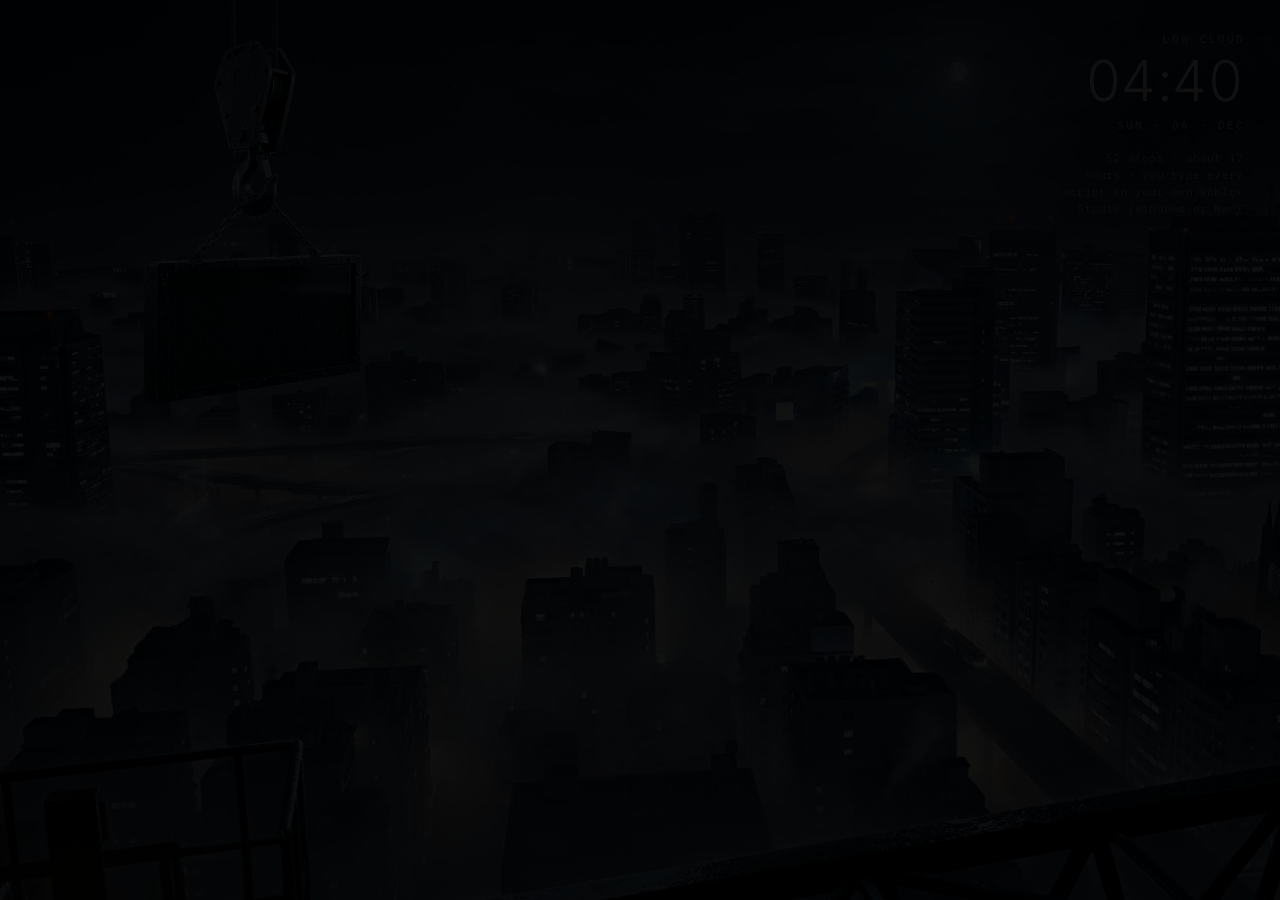
==== index.html @ d065996e "Import the MIMEI project archive Assembled from the three uploaded mimei.zip parts (105,998,802 byte" ====
<!DOCTYPE html>
<html lang="en" data-rice="ossuary" data-shell="noctalia" data-fx="3" data-perf="auto">
<head>
<meta charset="utf-8">
<meta name="viewport" content="width=device-width, initial-scale=1">
<title>MIMEI — learn Roblox Luau from nothing</title>
<meta name="description" content="A quiet desk for learning Roblox Luau from absolute zero: the city at night from the top of a crane, and an old sign that says where you are. You write every script in your own Roblox Studio; MIMEI walks you through it, one lesson at a time.">
<meta property="og:type" content="website">
<meta property="og:title" content="MIMEI — learn Roblox Luau from nothing">
<meta property="og:description" content="A quiet desk for learning Roblox Luau from absolute zero: the city at night from the top of a crane, and an old sign that says where you are. You write every script in your own Roblox Studio; MIMEI walks you through it, one lesson at a time.">
<meta property="og:image" content="assets/og/og.jpg">
<meta property="og:image:width" content="1200">
<meta property="og:image:height" content="630">
<meta name="twitter:card" content="summary_large_image">
<meta name="color-scheme" content="dark">
<meta name="theme-color" content="#05070c">
<link rel="stylesheet" href="styles/05-fonts.css">
<link rel="stylesheet" href="styles/00-tokens.css">
<link rel="stylesheet" href="styles/10-base.css">
<link rel="stylesheet" href="styles/22-window.css">
<link rel="stylesheet" href="styles/23-course.css">
<link rel="stylesheet" href="styles/24-launcher.css">
<link rel="stylesheet" href="styles/31-session.css">
<link rel="stylesheet" href="styles/32-man.css">
<link rel="stylesheet" href="styles/33-deckops.css">
<link rel="stylesheet" href="styles/40-effects.css">
<link rel="stylesheet" href="styles/50-responsive.css">
<link rel="stylesheet" href="styles/36-riced.css">
<link rel="stylesheet" href="styles/35-desk.css">
<link rel="stylesheet" href="styles/37-lesson.css">
<link rel="stylesheet" href="styles/38-study.css">
<link rel="stylesheet" href="styles/39-strangers.css">
<link rel="stylesheet" href="styles/41-cab.css">
<link rel="stylesheet" href="styles/43-glass.css">
<link rel="stylesheet" href="styles/60-print.css">
<link rel="icon" type="image/png" href="assets/crane/icon.png">
</head>
<body class="os booting">

<!-- ══ boot safety net ════════════════════════════════════════════════════
     Runs before anything else and survives the module graph failing to
     parse. Without it a thrown expression leaves a black screen and no clue
     why, which is the worst possible failure for a teaching site. -->
<script>
(function () {
  function report(what, detail) {
    var box = document.getElementById('boot-error');
    if (!box) {
      box = document.createElement('pre');
      box.id = 'boot-error';
      box.style.cssText = 'position:fixed;z-index:9999;left:0;right:0;bottom:0;margin:0;'
        + 'padding:16px 20px;max-height:46vh;overflow:auto;background:#2b0f16;color:#ffb4c4;'
        + 'font:12px/1.6 ui-monospace,Menlo,monospace;white-space:pre-wrap;'
        + 'border-top:1px solid #7a3b50';
      document.body.appendChild(box);
    }
    document.title = 'BOOT FAILED: ' + what;
    box.textContent += what + '\n' + detail + '\n\n';
    var log = document.getElementById('boot-log');
    if (log) log.textContent = 'the machine did not finish starting.';
  }
  window.addEventListener('error', function (e) {
    report('Error: ' + (e.message || 'unknown'),
           (e.filename || '') + ':' + (e.lineno || '?') + (e.error && e.error.stack ? '\n' + e.error.stack : ''));
  });
  window.addEventListener('unhandledrejection', function (e) {
    var r = e.reason;
    report('Unhandled rejection: ' + ((r && r.message) || r), (r && r.stack) || '');
  });
})();
</script>

<a class="skip" href="#session-body">Skip to the lesson</a>

<!-- ══ the wall ══════════════════════════════════════════════════════════
     The LQIP layer paints a true-coloured blur instantly; the real wall
     fades in over it. Nothing here is announced to a screen reader. -->
<div id="wall" aria-hidden="true">
  <div class="wall-lqip" id="wall-lqip"></div>
  <img id="wall-img" alt="" decoding="async">
  <div class="wall-veil"></div>
  <div class="wall-noise"></div>
</div>

<div class="fx-layers" aria-hidden="true">
  <canvas id="rain"></canvas>
  <div id="scan"></div>
  <div id="grain"></div>
  <div id="glare"></div>
  <div id="wipe"></div>
</div>

<!-- ══ start-up ═════════════════════════════════════════════════════════
     A black curtain while the fonts and the first picture load; the desk
     fades in under it and its sign powers on. The empty log is where the
     safety net above writes if the machine does not finish starting. -->
<div id="boot">
  <div class="boot-in">
    <pre id="boot-log"></pre>
  </div>
</div>

<!-- ══ bar ═══════════════════════════════════════════════════════════════ -->
<header id="bar" role="banner">
  <div class="bar-l">
    <button class="mod brand" id="brand" title="The desk (Alt+1)" aria-label="MIMEI — the desk">
      <img class="ob-mark" src="assets/crane/mark-snow.webp" alt="" width="240" height="284">
      <span class="brand-name">mimei</span>
    </button>
    <nav id="workspaces" aria-label="Workspaces"></nav>
  </div>

  <div class="bar-c">
    <nav class="bar-task" id="bar-task" aria-label="Windows on this workspace"></nav>
  </div>

  <div class="bar-r">
    <div class="bar-mods" aria-label="Machine status">
      <span class="bar-mod cps" id="bar-cps" title="Checkpoints reached in the course"><span class="v">0</span><span class="u">checkpoints</span></span>
      <span class="bar-mod net" id="bar-net" title="Network online" aria-label="Network online"><i aria-hidden="true"></i><span class="sr-only">online</span></span>
      <time class="bar-clock" id="bar-clock" title="Local time">--:--</time>
    </div>
    <button class="mod launch" id="mod-launch" title="Search the course (Alt+Enter)" aria-label="Search the course">
      <svg viewBox="0 0 16 16" aria-hidden="true"><circle cx="7" cy="7" r="4.2"/><path d="m10.2 10.2 3.3 3.3"/></svg>
    </button>
    <button class="mod apps" id="mod-apps" title="Apps — open the window switcher (Alt+Enter, Tab)" aria-label="Apps">
      <svg viewBox="0 0 16 16" fill="none" stroke="currentColor" stroke-width="1.2" aria-hidden="true"><rect x="2" y="2" width="5" height="5" rx="1"/><rect x="9" y="2" width="5" height="5" rx="1"/><rect x="2" y="9" width="5" height="5" rx="1"/><rect x="9" y="9" width="5" height="5" rx="1"/></svg>
    </button>
  </div>
</header>

<!-- ══ shell: the seat (the bar names this workspace's windows) ══════════ -->
<div id="shell">
  <main id="seat" aria-label="Desktop">
    <div id="desk"></div>
    <div id="study" hidden></div>
  </main>
</div>

<!-- lesson bodies land here at boot, pulled out of content/*.md -->
<div id="lessons" hidden></div>

<div id="peek-back" hidden>Bring everything back <kbd>esc</kbd></div>

<!-- ══ overlays ══════════════════════════════════════════════════════════ -->
<div id="scrim" hidden></div>

<div id="launcher" role="dialog" aria-modal="true" aria-label="Launcher" hidden>
  <div class="launch-box">
    <label class="launch-prompt">
      <span class="lp-mode" id="launch-mode">lessons</span>
      <input id="launch-input" type="text" autocomplete="off" spellcheck="false"
             role="combobox" aria-expanded="true" aria-controls="launch-list"
             aria-autocomplete="list" aria-label="Search" placeholder="jump to a lesson">
      <span class="lp-hint" id="launch-count"></span>
    </label>
    <div id="launch-list" role="listbox" aria-label="Results"></div>
    <div class="launch-foot">
      <span><kbd>↑</kbd><kbd>↓</kbd> move</span>
      <span><kbd>↵</kbd> run</span>
      <span><kbd>tab</kbd> mode</span>
      <span><kbd>esc</kbd> close</span>
    </div>
  </div>
</div>

<div id="live" role="status" aria-live="polite" class="sr-only"></div>
<div id="boot-error-host" hidden></div>

<script type="module" src="src/main.js"></script>
</body>
</html>
---- styles/05-fonts.css ----
/* ════════════════════════════════════════════════════════════════════════════
   MIMEI · 05 FONTS
   Self-hosted faces, kept beside the machine: no third-party request, no font
   flash on a cold or offline start, and identical screenshots. Inter and IBM
   Plex Mono are the voice everywhere you look: the desk, the climb and the
   cab. JetBrains Mono and Space Grotesk stay for older parts and fallbacks.
   ════════════════════════════════════════════════════════════════════════════ */

/* The lesson voice (--disp): prose, headings and tabs on the lesson pages
   (37-lesson, 38-study). The rest of the machine stays monospaced. */
@font-face {
  font-family: 'Space Grotesk';
  font-style: normal;
  font-weight: 300 700;
  font-display: swap;
  src: url('../assets/fonts/space-grotesk.woff2') format('woff2');
}

@font-face {
  font-family: 'JetBrains Mono';
  font-style: normal;
  font-weight: 100 800;
  font-display: swap;
  src: url('../assets/fonts/jetbrains-mono.woff2') format('woff2');
}

@font-face {
  font-family: 'JetBrains Mono';
  font-style: italic;
  font-weight: 100 800;
  font-display: swap;
  src: url('../assets/fonts/jetbrains-mono-italic.woff2') format('woff2');
}

/* Instrument Serif: left from an earlier look. Nothing on screen asks for it
   now, so the browser never fetches it. */
@font-face {
  font-family: 'Instrument Serif';
  font-style: normal;
  font-weight: 400;
  font-display: swap;
  src: url('../assets/fonts/instrument-serif.woff2') format('woff2');
}

@font-face {
  font-family: 'Instrument Serif';
  font-style: italic;
  font-weight: 400;
  font-display: swap;
  src: url('../assets/fonts/instrument-serif-italic.woff2') format('woff2');
}

/* The desk (workspace 1, the crane): Inter for the clock and the menu, IBM
   Plex Mono for the small capitals. Both under the SIL Open Font License 1.1
   (assets/fonts/LICENSE-Inter.txt, LICENSE-IBMPlex.txt). Inter is one
   variable file; Plex Mono is two static weights. Latin only. */
@font-face {
  font-family: 'Inter';
  font-style: normal;
  font-weight: 100 900;
  font-display: swap;
  src: url('../assets/fonts/inter-latin.woff2') format('woff2');
}

@font-face {
  font-family: 'IBM Plex Mono';
  font-style: normal;
  font-weight: 400;
  font-display: swap;
  src: url('../assets/fonts/ibm-plex-mono-400-normal.woff2') format('woff2');
}

@font-face {
  font-family: 'IBM Plex Mono';
  font-style: normal;
  font-weight: 500;
  font-display: swap;
  src: url('../assets/fonts/ibm-plex-mono-500-normal.woff2') format('woff2');
}
---- styles/00-tokens.css ----
/* ════════════════════════════════════════════════════════════════════════════
   MIMEI · 00 TOKENS
   ────────────────────────────────────────────────────────────────────────────
   Base tokens for geometry, type, motion, effects and the fallback palette.
   The shell's live palette is 41-cab.css (the cab: Night and Late dark, Ice
   light), over the older 36-riced.css; the desk is 35-desk.css and the climb
   is 38-study.css, each with its own scoped tokens.

   Reading the file:
     1. geometry + type + motion
     2. the fallback palette
     3. effect LEVELS (data-fx 3 → 0) — the FPS watchdog flips this
     4. reduced motion, which forces the machine static

   Contrast: --fg / --fg-2 / --fg-3 / --fg-4 are all ≥ 4.5:1 against
   --surface-solid. The riced shell and deck are audited separately.
   ════════════════════════════════════════════════════════════════════════════ */

:root {
  /* ── geometry ─────────────────────────────────────────────────────────── */
  --gap: 10px;              /* the tiling gap */
  --bar-h: 36px;
  --win-t: 30px;             /* window titlebar */
  --win-foot-h: 22px;
  --r: 12px;                 /* glass: windows, cards, code wells */
  --r-sm: 5px;               /* chrome: tabs, buttons, rows, menus */
  --r-lg: 12px;
  --bw: 1px;
  --pad: 14px;
  --pad-lg: 20px;
  --prose-w: 72ch;

  /* ── type ─────────────────────────────────────────────────────────────── */
  /* one face for the whole machine: chrome, prose and code are all terminal */
  --font-ui: 'JetBrains Mono', ui-monospace, SFMono-Regular, Menlo, monospace;
  --font-code: 'JetBrains Mono', ui-monospace, SFMono-Regular, Menlo, monospace;
  --fs: 13px;                /* chrome */
  --fs-sm: 12px;
  --fs-xs: 11px;
  --fs-prose: 16px;          /* lessons are read, not skimmed */
  --fs-h1: 28px;
  --fs-h2: 17px;
  --fs-display: 20px;
  --lh: 1.5;
  --lh-prose: 1.8;

  /* ── motion ───────────────────────────────────────────────────────────── */
  --ez: cubic-bezier(.32, .72, 0, 1);
  --ez-breathe: cubic-bezier(.45, 0, .55, 1);
  --t-fast: 110ms;
  --t: 170ms;
  --t-slow: 280ms;
  --t-breathe: 4.2s;

  /* Named ambient animations. The effect levels and reduced motion switch
     these to `none`, so every loop stops without changing the layout. */
  --anim-live: breathe;
  --anim-kicker: breathe;
  --anim-tick: tick-wait;
  --anim-cursor: blink;

  /* ── komorebi ────────────────────────────────────────────────────────────
     Almost black, just warm enough not to read as blue. Panels are glass over
     the picture outside; the only saturated things in the desk are the live
     lavender and the wallpaper. */
  --bg:           #08080a;
  --surface:      #121217;
  --surface-2:    #17171e;
  --surface-solid:#101014;
  --surface-hi:   #1c1c24;
  --well:         #0a0a0e;
  --line:         rgba(238, 234, 250, .11);
  --line-2:       rgba(238, 234, 250, .055);
  --line-hi:      rgba(238, 234, 250, .30);
  --glass:        rgba(8, 9, 13, .36);
  --glass-clear:  rgba(8, 9, 13, .20);
  --glass-strong: rgba(8, 9, 13, .52);
  --glass-line:   rgba(238, 234, 250, .09);
  --glass-fallback: rgba(8, 9, 13, .88);
  --glass-shadow: 0 24px 70px -42px rgba(0, 0, 0, .95);
  --glass-blur:   16px;
  --glass-blur-soft: 3px;
  --glass-bright: .60;
  --fg:           #f4f2fb;
  --fg-2:         #ded9e8;
  --fg-3:         #d6d1e0;
  --fg-4:         #d2cddd;
  --accent:       #d6c9ff;
  --accent-ink:   #171125;
  --accent-2:     #9fc4ff;
  --ok:           #93e0b4;
  --warn:         #ff9c8f;
  --sel:          rgba(200, 183, 255, .13);

  --shadow: 0 24px 70px -34px rgba(0, 0, 0, .95);
  --glow: none;
  --wall-filter: saturate(.98) brightness(.90);
  --wall-veil: .24;          /* how much night sits over the wallpaper */

  --fx-blur-k: 0;
  --fx-scan-k: 0;
  --fx-grain-k: 0;
  --fx-bloom-k: .14;
  --fx-glitch-k: 0;
  --fx-rain-k: .8;
  --blur: 0px;

  /* ── effect level (data-fx) — set on :root[data-fx] ───────────────────── */
  --lvl-blur: 1;
  --lvl-scan: 1;
  --lvl-grain: 1;
  --lvl-bloom: 1;
  --lvl-rain: 1;
  --lvl-glitch: 1;
  --lvl-parallax: 1;

  /* ── derived ──────────────────────────────────────────────────────────── */
  --blur-amt: calc(var(--blur) * var(--fx-blur-k) * var(--lvl-blur));
  --scan-alpha: calc(.20 * var(--fx-scan-k) * var(--lvl-scan));
  --grain-alpha: calc(.05 * var(--fx-grain-k) * var(--lvl-grain));
  --bloom-alpha: calc(.55 * var(--fx-bloom-k) * var(--lvl-bloom));

  --z-wall: 0;
  --z-fx: 4;
  --z-seat: 10;
  --z-bar: 60;
  --z-launch: 80;
  --z-boot: 90;
}

/* ══════════════════════════════════════════════════════════════════════════
   EFFECT LEVELS
   The watchdog in src/core/effects.js sets data-fx on <html>. Level 3 is the
   full machine; 0 is a static, silent, scanline-free desktop that still looks
   like itself. Nothing below level 3 is a "broken" look — it is a quieter one.
   ══════════════════════════════════════════════════════════════════════════ */
:root[data-fx="2"] { --lvl-blur: 0; --lvl-parallax: 0; --glass-blur: 0px; --glass-blur-soft: 0px; }
:root[data-fx="1"] {
  --lvl-blur: 0; --lvl-parallax: 0; --lvl-scan: 0; --lvl-grain: 0;
  --lvl-rain: 0; --lvl-glitch: 0; --lvl-bloom: .35;
  --glass-blur: 0px; --glass-blur-soft: 0px;
  --anim-live: none; --anim-kicker: none; --anim-tick: none; --anim-cursor: none;
}
:root[data-fx="0"] {
  --lvl-blur: 0; --lvl-parallax: 0; --lvl-scan: 0; --lvl-grain: 0;
  --lvl-rain: 0; --lvl-glitch: 0; --lvl-bloom: 0;
  --glass-blur: 0px; --glass-blur-soft: 0px;
  --anim-live: none; --anim-kicker: none; --anim-tick: none; --anim-cursor: none;
}

@media (prefers-reduced-motion: reduce) {
  :root, :root[data-fx] {
    --lvl-blur: 0; --lvl-parallax: 0; --lvl-scan: 0; --lvl-grain: 0;
    --lvl-rain: 0; --lvl-glitch: 0; --lvl-bloom: 0;
    --glass-blur: 0px; --glass-blur-soft: 0px;
    --t-fast: 1ms; --t: 1ms; --t-slow: 1ms;
    --anim-live: none; --anim-kicker: none; --anim-tick: none; --anim-cursor: none;
  }
}
---- styles/10-base.css ----
/* ════════════════════════════════════════════════════════════════════════════
   MIMEI · 10 BASE
   Reset, the wallpaper layers, the boot flash, and the handful of primitives
   every window reuses (tiles, meters, chips, buttons, key caps).
   ════════════════════════════════════════════════════════════════════════════ */

*, *::before, *::after { box-sizing: border-box; }
html { -webkit-text-size-adjust: 100%; }

body {
  margin: 0;
  height: 100vh;
  overflow: hidden;
  font: 400 var(--fs)/var(--lh) var(--font-ui);
  color: var(--fg);
  background: var(--bg);
  -webkit-font-smoothing: antialiased;
  text-rendering: optimizeLegibility;
}
::selection { background: var(--accent); color: var(--accent-ink); }

h1, h2, h3, h4, p, ul, ol, dl, dd, figure, pre { margin: 0; }
button { font: inherit; color: inherit; cursor: pointer; background: none; border: 0; }
input { font: inherit; color: inherit; }
a { color: var(--accent-2); text-underline-offset: 3px; }
img { max-width: 100%; }
svg { stroke-linecap: round; stroke-linejoin: round; }

/* `hidden` always wins: several panels below set their own display, and a
   layout rule must never be able to un-hide something the JS put away. */
[hidden] { display: none !important; }

:focus-visible {
  outline: 2px solid var(--accent);
  outline-offset: 2px;
  border-radius: var(--r-sm);
  /* the dark companion ring keeps the lavender legible over bright pictures */
  box-shadow: 0 0 0 5px rgba(8, 8, 10, .58);
}
.sr-only {
  position: absolute; width: 1px; height: 1px; padding: 0; margin: -1px;
  overflow: hidden; clip: rect(0 0 0 0); white-space: nowrap; border: 0;
}
.skip {
  position: fixed; z-index: 200; top: 8px; left: 8px;
  padding: 8px 14px; border: var(--bw) solid var(--line-hi);
  border-radius: var(--r-sm); background: var(--surface-solid);
  color: var(--fg); font-size: var(--fs-sm); text-decoration: none;
  transform: translateY(-200%);
}
.skip:focus { transform: none; }

/* ── the wall ────────────────────────────────────────────────────────────── */
#wall { position: fixed; inset: 0; z-index: var(--z-wall); overflow: hidden; background: var(--bg); }
#wall-img, .wall-lqip {
  position: absolute; inset: 0; width: 100%; height: 100%;
  object-fit: cover; object-position: var(--wall-pos, 50% 50%);
  filter: var(--wall-filter);
}
.wall-lqip {
  background-size: cover; background-position: var(--wall-pos, 50% 50%);
  transform: scale(1.02); filter: var(--wall-filter) blur(1px);
  transition: opacity var(--t-slow) linear;
}
#wall-img { opacity: 0; transition: opacity 420ms linear; }
#wall-img.on { opacity: 1; }
#wall-img.px, .wall-lqip.px { image-rendering: pixelated; }
.wall-veil {
  position: absolute; inset: 0;
  background:
    radial-gradient(130% 90% at 50% 40%, transparent 26%, rgba(0, 0, 0, calc(var(--wall-veil) + .28)) 100%),
    linear-gradient(180deg, rgba(0, 0, 0, var(--wall-veil)) 0%, transparent 32%, rgba(0, 0, 0, calc(var(--wall-veil) * .8)) 100%);
}
.wall-noise { position: absolute; inset: 0; opacity: var(--grain-alpha); background-image: var(--noise); }

body.parallax #wall-img, body.parallax .wall-lqip {
  transform: translate3d(var(--px, 0), var(--py, 0), 0) scale(1.04);
  transition: opacity 420ms linear, transform 900ms var(--ez);
}

/* ── effect layers ───────────────────────────────────────────────────────── */
.fx-layers { position: fixed; inset: 0; z-index: var(--z-fx); pointer-events: none; }
#rain { position: absolute; inset: 0; width: 100%; height: 100%; opacity: calc(.55 * var(--lvl-rain) * var(--fx-rain-k)); transition: opacity var(--t-slow); }
#scan {
  position: absolute; inset: 0;
  background: repeating-linear-gradient(180deg, rgba(0, 0, 0, .55) 0 1px, transparent 1px 3px);
  opacity: var(--scan-alpha); mix-blend-mode: multiply;
}
#grain { position: absolute; inset: 0; background-image: var(--noise); opacity: var(--grain-alpha); }
#glare {
  position: absolute; inset: 0;
  background: radial-gradient(120% 80% at 50% 0%, rgba(255, 255, 255, .07), transparent 55%);
  opacity: calc(.9 * var(--lvl-bloom)); mix-blend-mode: screen;
}
#wipe { position: absolute; inset: 0; opacity: 0; background: var(--accent); mix-blend-mode: screen; }
body.wipe #wipe { animation: wipe 420ms steps(4) 1; }
@keyframes wipe {
  0% { opacity: 0; clip-path: inset(0 0 100% 0); }
  40% { opacity: .5; }
  100% { opacity: 0; clip-path: inset(0 0 0 0); }
}

/* ── boot ────────────────────────────────────────────────────────────────── */
#boot {
  position: fixed; inset: 0; z-index: var(--z-boot);
  display: grid; place-items: center; background: var(--bg);
  transition: opacity 260ms linear;
}
body:not(.booting) #boot { opacity: 0; visibility: hidden; pointer-events: none; }
.boot-in { width: min(660px, 86vw); }
#boot-log {
  font-family: var(--font-code); font-size: 12.5px; line-height: 1.85;
  color: var(--fg-3); white-space: pre-wrap; min-height: 7ch;
}
#boot-log .ok { color: var(--ok); }
#boot-log .warn { color: var(--warn); }
#boot-log .dim { color: var(--fg-4); }
/* the blinking block cursor belongs to the boot log only; the course reuses
   the .caret class name for its disclosure chevron */
#boot-log .caret {
  display: inline-block; width: 7px; height: 13px; background: var(--accent);
  vertical-align: -2px; animation: blink 1.05s steps(2) infinite;
}
@keyframes blink { 50% { opacity: 0; } }

/* ── shell ───────────────────────────────────────────────────────────────── */
#shell {
  position: relative; z-index: var(--z-seat);
  display: grid; grid-template-columns: minmax(0, 1fr);
  height: calc(100vh - var(--bar-h));
}
#seat { position: relative; overflow: hidden; }

/* ── primitives ──────────────────────────────────────────────────────────── */

/* a flat panel; its title is a small label inside the card, not a chip on
   the frame. Kept for any window that still uses the tile helper. */
.tile {
  position: relative; border: var(--bw) solid var(--line); border-radius: var(--r);
  background: var(--surface-solid); padding: var(--pad);
}
.tile + .tile { margin-top: var(--gap); }
.tile[data-title]::before {
  content: attr(data-title);
  display: block; margin: 0 0 11px; padding: 0 0 9px;
  border-bottom: var(--bw) solid var(--line-2);
  font: 500 9.5px/1 var(--font-ui); letter-spacing: .16em; text-transform: uppercase;
  color: var(--fg-3); white-space: nowrap;
}
.tile.no-title { padding-top: var(--pad); }

/* chip: a small labelled value */
.chip {
  display: inline-flex; align-items: center; gap: 5px;
  padding: 1px 6px; border: var(--bw) solid var(--line-2); border-radius: var(--r-sm);
  font: 400 9.5px/1.5 var(--font-code); color: var(--fg-2); background: none;
}
.chip.k { color: var(--accent); }
.chip.ok { color: var(--ok); }
.chip.warn { color: var(--warn); }
.chip.er { color: var(--warn); }

/* button */
.btn {
  display: inline-flex; align-items: center; gap: 8px;
  padding: 7px 12px; border: var(--bw) solid var(--line); border-radius: var(--r-sm);
  background: none; color: var(--fg-2);
  font: 500 11.5px/1.3 var(--font-ui); text-align: left;
  transition: border-color var(--t-fast), color var(--t-fast), background var(--t-fast), transform var(--t-fast);
}
.btn:hover { border-color: var(--line-hi); color: var(--fg); background: var(--line-2); }
.btn:active { transform: translateY(1px); }
.btn.primary {
  background: var(--accent); border-color: var(--accent); color: var(--accent-ink);
  font-weight: 600;
}
.btn.primary:hover { background: color-mix(in srgb, var(--accent) 86%, white); border-color: var(--accent); color: var(--accent-ink); }
.btn.ghost { background: none; border-color: transparent; color: var(--fg-3); }
.btn.ghost:hover { color: var(--fg); border-color: var(--line); background: var(--line-2); }
.btn.big { padding: 10px 16px; font: 500 12.5px/1.3 var(--font-ui); }
.btn .ct { color: inherit; opacity: .72; }
/* the dimmed title inside a filled button still has to clear AA on the
   accent background in the look — .85 is the weakest that does */
.btn.primary .ct { opacity: .85; }

/* ── the icon kit ─────────────────────────────────────────────────────────────
   window.js draws every icon as a stroked SVG on a 16-unit grid. The wrapper
   span sits in text, so the icon takes its size from the surrounding font —
   without this rule a bare <svg> is 300×150 and swallows the row it is in. */
.ic { display: inline-flex; align-items: center; justify-content: center; }
.ic svg, .btn svg, .panel-tabs svg { width: 1em; height: 1em; flex: none; }

/* meter: a filled bar the machine reads at a glance */
.meter {
  position: relative; height: 4px; border: 0;
  border-radius: 99px; background: color-mix(in srgb, var(--fg) 9%, transparent);
  overflow: hidden;
}
.meter > i { display: block; height: 100%; border-radius: inherit; background: var(--accent); }
.meter.ok > i { background: var(--ok); }
.meter.thin { height: 3px; }
.meter.big { height: 7px; }

/* key cap */
kbd {
  display: inline-block; padding: 0 4px; min-width: 15px; text-align: center;
  border: var(--bw) solid var(--line); border-bottom-width: 1px; border-radius: 4px;
  background: var(--line-2); font: 400 9.5px/1.5 var(--font-code); color: var(--fg-2);
}

/* definition rows */
.kv { display: grid; grid-template-columns: auto 1fr; gap: 2px 10px; }
.kv dt { color: var(--fg-4); }
.kv dd { color: var(--fg-2); }

.spark { color: var(--accent-2); letter-spacing: -1px; }
.hint { font-size: var(--fs-sm); color: var(--fg-3); }
.hint.pass { color: var(--ok); }
.mono { font-family: var(--font-code); }

/* thin scrollbars, in the machine's colours */
* { scrollbar-width: thin; scrollbar-color: var(--line-hi) transparent; }
*::-webkit-scrollbar { width: 9px; height: 9px; }
*::-webkit-scrollbar-track { background: transparent; }
*::-webkit-scrollbar-thumb { background: var(--line); border: 2px solid transparent; background-clip: content-box; border-radius: 99px; }
*::-webkit-scrollbar-thumb:hover { background: var(--line-hi); background-clip: content-box; }
---- styles/22-window.css ----
/* ════════════════════════════════════════════════════════════════════════════
   MIMEI · 22 WINDOW
   Real windows: a titlebar you can drag, four dots (close · hide · float · fill),
   tabs, a body that scrolls and a status footer. Tiled windows are placed by
   the window manager as inline geometry; floating ones keep their own
   position and grow eight resize handles.
   ════════════════════════════════════════════════════════════════════════════ */

.win {
  position: absolute;
  display: flex; flex-direction: column;
  min-width: 220px; min-height: 120px;
  border: var(--bw) solid var(--glass-line);
  border-radius: var(--r);
  background: var(--glass-strong);
  -webkit-backdrop-filter: blur(var(--glass-blur)) saturate(1.06) brightness(var(--glass-bright));
  backdrop-filter: blur(var(--glass-blur)) saturate(1.06) brightness(var(--glass-bright));
  box-shadow: var(--glass-shadow);
  overflow: hidden;
  transition: box-shadow var(--t), border-color var(--t), opacity var(--t);
}
.win.float, .win.dragging { box-shadow: var(--shadow); z-index: 30; border-color: var(--line-hi); }
.win.focus { border-color: color-mix(in srgb, var(--accent) 42%, var(--line)); }
.win.float:focus, .win.dragging:focus { border-color: color-mix(in srgb, var(--accent) 55%, var(--line-hi)); }
/* a window is a frame, not a link: its keyboard ring stays legible */
.win:focus-visible {
  outline: 2px solid var(--accent);
  outline-offset: 1px;
  border-radius: var(--r);
  box-shadow: 0 0 0 4px rgba(8, 8, 10, .58);
}
.win.float:focus-visible { box-shadow: var(--shadow), 0 0 0 4px rgba(8, 8, 10, .58); }
.win.hidden { display: none; }
.win.opening { animation: win-in 200ms var(--ez) 1; }
@keyframes win-in {
  from { opacity: 0; transform: translateY(6px) scale(.995); clip-path: inset(0 0 90% 0); }
  to { opacity: 1; transform: none; clip-path: inset(0 0 0 0); }
}
.win.closing { animation: win-out 150ms var(--ez) 1 forwards; pointer-events: none; }
@keyframes win-out {
  to { opacity: 0; transform: translateY(4px) scale(.995); clip-path: inset(90% 0 0 0); }
}
body.glitch .win.focus { animation: win-glitch 260ms steps(2) 1; }
@keyframes win-glitch {
  0% { transform: translateX(0); }
  30% { transform: translateX(calc(-2px * var(--lvl-glitch))); }
  60% { transform: translateX(calc(2px * var(--lvl-glitch))); }
  100% { transform: none; }
}

/* ── titlebar ────────────────────────────────────────────────────────────── */
.win-bar {
  display: flex; align-items: center; gap: 8px;
  height: var(--win-t); padding: 0 9px; flex: none;
  border-bottom: var(--bw) solid var(--line-2);
  cursor: grab; user-select: none; touch-action: none;
  transition: border-color var(--t);
}
.win.focus .win-bar { border-bottom-color: color-mix(in srgb, var(--accent) 34%, var(--line-2)); }
.win.dragging .win-bar { cursor: grabbing; }
.win-bar .dots { display: flex; gap: 5px; flex: none; }
.win-bar .dot {
  width: 8px; height: 8px; border-radius: 99px; border: var(--bw) solid var(--line-hi);
  background: transparent;
  display: grid; place-items: center; padding: 0;
  transition: background var(--t-fast), border-color var(--t-fast);
}
.win-bar .dot svg { width: 5px; height: 5px; opacity: 0; fill: none; stroke: var(--accent-ink); stroke-width: 1.8; }
.win-bar .dots:hover .dot svg { opacity: .9; }
.dot.d-close:hover { background: var(--warn); border-color: var(--warn); }
.dot.d-hide:hover { background: var(--accent-2); border-color: var(--accent-2); }
.dot.d-float:hover { background: var(--ok); border-color: var(--ok); }
.dot.d-max:hover { background: var(--accent-2); border-color: var(--accent-2); }
.win-t {
  flex: 1; min-width: 0; display: flex; align-items: baseline; gap: 8px;
  font: 500 12px/1 var(--font-ui); color: var(--fg-2);
  overflow: hidden; white-space: nowrap; text-overflow: ellipsis;
  transition: color var(--t-fast);
}
.win.focus .win-t { color: var(--fg); }
.win.dragging { opacity: .92; transform: scale(1.004); }

/* ── tabs ────────────────────────────────────────────────────────────────── */
.win-tabs {
  display: flex; align-items: stretch; gap: 2px; flex: none;
  padding: 0 7px; border-bottom: var(--bw) solid var(--line-2);
  background: none; overflow-x: auto; scrollbar-width: none;
}
.win-tabs:empty { display: none; }
.win-tabs::-webkit-scrollbar { height: 0; }
.tab {
  display: inline-flex; align-items: center; gap: 6px;
  padding: 5px 8px 4px; border: 0; border-bottom: 1px solid transparent;
  font: 400 11px/1 var(--font-ui); color: var(--fg-4); white-space: nowrap;
  transition: color var(--t-fast), background var(--t-fast), border-color var(--t-fast);
}
.tab:hover { color: var(--fg-2); background: var(--line-2); }
.tab[aria-selected="true"] { color: var(--fg); border-bottom-color: var(--accent); }
.tab .n { color: var(--fg-4); font-family: var(--font-code); font-size: 9.5px; }
.tab[aria-selected="true"] .n { color: var(--accent); }
.tab.done .n { color: var(--ok); }
.tab .x { color: var(--fg-4); padding: 0 1px; border-radius: 3px; }
.tab .x:hover { color: var(--warn); background: var(--line-2); }

/* ── body + footer ───────────────────────────────────────────────────────── */
.win-body { flex: 1; min-height: 0; display: flex; position: relative; }
.win-foot {
  display: flex; align-items: center; gap: 10px; flex: none;
  height: var(--win-foot-h); padding: 0 9px;
  border-top: var(--bw) solid var(--line-2); background: none;
  font: 400 9px/1 var(--font-ui); color: var(--fg-4);
}
.win-foot .seg { display: inline-flex; align-items: center; gap: 5px; }
.win-foot .seg.k { color: var(--accent); }
.win-foot .fill { flex: 1; }

/* ── resize handles (floating windows only) ──────────────────────────────── */
.win.float .rz { position: absolute; z-index: 5; }
.win.float .rz.n { top: -3px; left: 8px; right: 8px; height: 6px; cursor: ns-resize; }
.win.float .rz.s { bottom: -3px; left: 8px; right: 8px; height: 6px; cursor: ns-resize; }
.win.float .rz.w { left: -3px; top: 8px; bottom: 8px; width: 6px; cursor: ew-resize; }
.win.float .rz.e { right: -3px; top: 8px; bottom: 8px; width: 6px; cursor: ew-resize; }
.win.float .rz.nw { left: 0; top: 0; width: 12px; height: 12px; cursor: nwse-resize; }
.win.float .rz.ne { right: 0; top: 0; width: 12px; height: 12px; cursor: nesw-resize; }
.win.float .rz.sw { left: 0; bottom: 0; width: 12px; height: 12px; cursor: nesw-resize; }
.win.float .rz.se { right: 0; bottom: 0; width: 12px; height: 12px; cursor: nwse-resize; }
.win:not(.float) .rz { display: none; }

/* ── drop indicator ──────────────────────────────────────────────────────── */
#drop {
  position: absolute; z-index: 25; pointer-events: none;
  border: 1px dashed var(--accent); border-radius: var(--r);
  background: color-mix(in srgb, var(--accent) 12%, transparent);
  display: none;
}
#drop.on { display: block; }
#drop.swap { border-style: solid; background: color-mix(in srgb, var(--accent-2) 12%, transparent); border-color: var(--accent-2); }

/* ── empty seat: a workspace with nothing on it ──────────────────────────── */
.seat-empty {
  position: absolute; inset: 0; display: grid; place-items: center; text-align: center;
  color: var(--fg-3); padding: 40px;
}
.seat-empty .box { max-width: 560px; display: grid; gap: 10px; justify-items: center; }
.seat-empty .big { font: 500 15px/1.3 var(--font-ui); color: var(--fg-3); letter-spacing: .2em; text-transform: uppercase; }
.seat-empty .row { display: flex; gap: 8px; flex-wrap: wrap; justify-content: center; }

/* ── window menu (right-click on a titlebar) ─────────────────────────────── */
#win-menu {
  position: fixed; z-index: 70; min-width: 190px; padding: 4px;
  border: var(--bw) solid var(--line); border-radius: var(--r-sm);
  background: var(--surface-solid); box-shadow: var(--shadow);
}
#win-menu button {
  display: flex; align-items: center; justify-content: space-between; gap: 14px;
  width: 100%; padding: 5px 8px; border-radius: var(--r-sm);
  font-size: var(--fs-sm); color: var(--fg-2); text-align: left;
}
#win-menu button:hover { background: var(--sel); color: var(--fg); }
#win-menu kbd { font-size: 10px; }
#win-menu hr { border: 0; border-top: var(--bw) solid var(--line-2); margin: 4px 2px; }
---- styles/23-course.css ----
/* ════════════════════════════════════════════════════════════════════════════
   MIMEI · 23 COURSE
   The course window is a file manager, yazi-style: a path bar, a search, a
   scrolling list of unit directories and the stops inside them. Keyboard
   first — j/k walk it, / searches, Enter opens — mouse welcome.
   ════════════════════════════════════════════════════════════════════════════ */

.course { display: flex; flex-direction: column; width: 100%; min-width: 0; }

.course-search {
  display: flex; align-items: center; gap: 8px; flex: none;
  padding: 7px 10px; border-bottom: var(--bw) solid var(--line-2);
}
.course-search svg { width: 12px; height: 12px; flex: none; fill: none; stroke: var(--fg-4); stroke-width: 1.6; }
.course-search input {
  flex: 1; min-width: 0; border: 0; background: none; outline: 0;
  font-size: var(--fs-sm); color: var(--fg);
}
.course-search input::placeholder { color: var(--fg-4); }
.course-search kbd { flex: none; }

.course-list { flex: 1; min-height: 0; overflow-y: auto; padding: 6px 0 14px; }

.unit-head {
  display: flex; align-items: center; gap: 8px; width: 100%;
  padding: 5px 10px; margin-top: 2px;
  font-size: var(--fs-sm); color: var(--fg-3); text-align: left;
}
.unit-head:hover { background: var(--line-2); color: var(--fg-2); }
.unit-head .caret { width: 9px; height: 9px; flex: none; fill: none; stroke: var(--fg-4); stroke-width: 1.8; transition: transform var(--t-fast); }
.unit-head[aria-expanded="false"] .caret { transform: rotate(-90deg); }
.unit-head .dir { color: inherit; }

.unit-stops { display: grid; }
.unit-head[aria-expanded="false"] + .unit-stops { display: none; }

.stop {
  display: grid; grid-template-columns: 5px auto 1fr; align-items: center; gap: 7px;
  width: 100%; padding: 4px 10px 4px 16px; text-align: left;
  font-size: var(--fs-sm); color: var(--fg-3);
  border-left: 2px solid transparent;
}
.stop:hover { background: var(--line-2); color: var(--fg); }
.stop .st-dot { width: 4px; height: 4px; border-radius: 50%; background: var(--fg-4); }
.stop .n { color: var(--fg-4); font-variant-numeric: tabular-nums; }
.stop .t { color: inherit; overflow: hidden; text-overflow: ellipsis; white-space: nowrap; }
.stop.done { color: var(--fg-2); }
.stop.done .n { color: var(--ok); }
.stop.done .st-dot { background: var(--ok); }
.stop.doing .st-dot { background: var(--accent-2); }
.stop.open .st-dot { background: var(--accent); }
.stop.tool .n { color: var(--accent-2); }
.stop.tool .st-dot { background: var(--accent-2); }
.stop.soon { color: var(--fg-4); opacity: .48; }
.stop.soon .st-dot { background: var(--fg-4); }
.stop[aria-current="true"] {
  background: var(--sel); border-left-color: var(--accent); color: var(--fg);
}
.stop[aria-current="true"] .n { color: var(--accent); }
.stop:focus-visible { outline-offset: -2px; }

.course-foot {
  flex: none; padding: 8px 10px; border-top: var(--bw) solid var(--line-2);
}
.course-foot .row {
  display: flex; align-items: center; gap: 8px;
  font-size: var(--fs-xs); color: var(--fg-4);
}
.course-foot .fill { flex: 1; }
.course-foot .next {
  padding: 0; border: 0; background: none;
  color: var(--accent); font: 400 var(--fs-xs)/1.2 var(--font-code);
  white-space: nowrap;
}
.course-foot .next span { color: var(--fg-4); }
.course-foot .next:hover { color: var(--accent-bright); }
.course-foot .done { color: var(--fg-4); }

/* a stop found by what it says (the search reads lesson text too): the words around the match, under its name */
.stop .snip { grid-column: 2 / -1; min-width: 0; overflow: hidden; text-overflow: ellipsis; white-space: nowrap; color: var(--fg-4); font-size: 12px; }
.stop .snip b { color: var(--fg-2); font-weight: 500; }
---- styles/24-launcher.css ----
/* ════════════════════════════════════════════════════════════════════════════
   MIMEI · 24 LAUNCHER
   wofi/rofi, not a shell: a centred panel with a mode, a fuzzy list and a
   footer of keys. Tab changes mode — lessons, windows, actions, keys.
   ════════════════════════════════════════════════════════════════════════════ */

#scrim {
  position: fixed; inset: 0; z-index: calc(var(--z-launch) - 1);
  background: rgba(3, 3, 6, .62);
  animation: fade-in var(--t) var(--ez) 1;
}
#scrim[hidden] { display: none; }
@keyframes fade-in { from { opacity: 0; } }

#launcher {
  position: fixed; z-index: var(--z-launch);
  left: 50%; top: 12vh; transform: translateX(-50%);
  width: min(660px, 92vw);
}
#launcher[hidden] { display: none; }
.launch-box {
  border: var(--bw) solid var(--line-hi); border-radius: var(--r);
  /* a solid panel, the way rofi/wofi sit above the desktop — no wallpaper
     bleeding through the result list */
  background: var(--glass-strong);
  -webkit-backdrop-filter: blur(var(--glass-blur)) saturate(1.06) brightness(var(--glass-bright));
  backdrop-filter: blur(var(--glass-blur)) saturate(1.06) brightness(var(--glass-bright));
  box-shadow: var(--shadow);
  overflow: hidden;
  animation: launch-in 160ms var(--ez) 1;
}
@keyframes launch-in { from { opacity: 0; transform: translateY(-8px) scale(.99); } }

.launch-prompt {
  display: flex; align-items: center; gap: 12px;
  padding: 12px 14px; border-bottom: var(--bw) solid var(--line-2);
  background: none;
}
.lp-mode {
  flex: none; display: inline-flex; align-items: center; gap: 7px;
  padding: 0; background: none; color: var(--accent);
  font: 600 11px/1 var(--font-ui); letter-spacing: .12em; text-transform: uppercase;
}
.lp-mode::before {
  content: ''; width: 5px; height: 5px; border-radius: 50%;
  background: var(--accent); flex: none;
}
#launch-input {
  flex: 1; min-width: 0; border: 0; background: none; outline: 0;
  font: 400 15px/1.2 var(--font-ui); color: var(--fg);
}
#launch-input::placeholder { color: var(--fg-4); }
.lp-hint {
  flex: none; font: 400 11px/1 var(--font-code);
  color: var(--fg-4); font-variant-numeric: tabular-nums; letter-spacing: .02em;
}

#launch-list { max-height: min(52vh, 460px); overflow-y: auto; padding: 6px; }
.lrow {
  display: flex; align-items: center; gap: 10px; width: 100%;
  padding: 7px 9px; border-radius: var(--r-sm); border-left: 2px solid transparent;
  text-align: left; color: var(--fg-2);
  transition: background var(--t-fast), color var(--t-fast), border-color var(--t-fast);
}
.lrow .ic { width: 15px; height: 15px; flex: none; fill: none; stroke: currentColor; stroke-width: 1.5; color: var(--fg-4); }
.lrow .lb { flex: 1; min-width: 0; overflow: hidden; text-overflow: ellipsis; white-space: nowrap; }
.lrow .k { font: 400 11px/1 var(--font-code); color: var(--fg-4); flex: none; }
.lrow .sub { color: var(--fg-4); }
.lrow .sub::before { content: '·'; margin-right: 6px; color: var(--line-hi); }
.lrow:hover { background: var(--line-2); color: var(--fg); }
.lrow[aria-selected="true"] {
  background: color-mix(in srgb, var(--accent) 9%, transparent);
  border-left-color: var(--accent); color: var(--fg);
}
.lrow[aria-selected="true"] .ic { color: var(--accent); }
.lrow .sw { width: 12px; height: 12px; border-radius: 3px; flex: none; border: var(--bw) solid var(--line); }
.lhead {
  padding: 9px 10px 4px; font: 500 11px/1 var(--font-ui); letter-spacing: .12em;
  text-transform: uppercase; color: var(--fg-4);
}
.lempty { padding: 18px; text-align: center; color: var(--fg-3); font-size: var(--fs-sm); }
.lkey { display: grid; grid-template-columns: 1fr auto; gap: 4px 12px; padding: 7px 9px; align-items: center; }
.lkey .d { color: var(--fg-2); font-size: var(--fs-sm); }
.lkey .ks { display: flex; gap: 4px; }

.launch-foot {
  display: flex; gap: 14px; flex-wrap: wrap;
  padding: 9px 14px; border-top: var(--bw) solid var(--line-2);
  background: none; font: 400 11px/1 var(--font-ui); color: var(--fg-4);
}
.launch-foot span { display: inline-flex; align-items: center; gap: 5px; }

/* a lesson found by what it says: the words around the match, on a line of their own under its name */
.lrow.has-snip { flex-wrap: wrap; row-gap: 2px; }
.lrow .snip { flex: 1 0 calc(100% - 21px); margin-left: 21px; min-width: 0; overflow: hidden; text-overflow: ellipsis; white-space: nowrap; color: var(--fg-4); font-size: 11px; }
.lrow .snip b { color: var(--fg-2); font-weight: 500; }
---- styles/31-session.css ----
/* ════════════════════════════════════════════════════════════════════════════
   MIMEI · 31 SESSION
   The lesson, read in a window. It looks like a terminal that has been
   carefully typeset: a path kicker, section rules, numbered code wells, a
   Studio Output panel, runbooks to tick, probes to answer, folded solutions.
   Prose is capped at a readable measure and never set in code-sized type.
   ════════════════════════════════════════════════════════════════════════════ */

.session { display: flex; flex-direction: column; width: 100%; min-width: 0; }
.session-body {
  flex: 1; min-height: 0; overflow-y: auto; padding: 28px 32px 56px;
  scroll-behavior: smooth;
}
.session-body:focus-visible { outline-offset: -3px; }
.doc { max-width: var(--prose-w); margin: 0 auto; }

/* ── kicker + title ──────────────────────────────────────────────────────── */
.kicker {
  display: flex; align-items: center; gap: 8px; flex-wrap: wrap;
  font-size: var(--fs-sm); color: var(--fg-4); margin-bottom: 12px;
}
.kicker .p { color: var(--accent-2); }
.kicker .s { color: var(--fg-4); }
.doc h1 {
  font-size: var(--fs-h1); line-height: 1.2; letter-spacing: 0;
  color: var(--fg); font-weight: 600;
  margin-bottom: 8px; text-wrap: balance;
}
.doc h1::after {
  content: ''; display: block; height: 1px; margin-top: 16px;
  background: linear-gradient(90deg, var(--accent), color-mix(in srgb, var(--accent) 10%, transparent) 60%, transparent);
}
.metaline { display: flex; align-items: center; gap: 6px; flex-wrap: wrap; margin-bottom: 24px; }

/* ── sections ────────────────────────────────────────────────────────────── */
.doc h2 {
  display: flex; align-items: baseline; gap: 8px;
  margin: 38px 0 14px; font-size: var(--fs-h2); font-weight: 600; color: var(--fg);
  letter-spacing: 0; line-height: 1.3;
}
.doc h2::before {
  content: '##'; color: var(--accent); font-family: var(--font-code);
  font-size: .78em; opacity: .9;
}
.doc h3 {
  margin: 26px 0 8px; font-size: 15px; font-weight: 600; color: var(--fg-2);
}
.doc h3::before { content: '▌ '; color: var(--accent-2); }
.doc h4 { margin: 20px 0 6px; font-size: var(--fs); color: var(--fg-2); }

/* ── prose ───────────────────────────────────────────────────────────────── */
.doc p { font-size: var(--fs-prose); line-height: var(--lh-prose); color: var(--fg-2); margin: 14px 0; }
.doc p strong, .doc li strong { color: var(--fg); font-weight: 600; }
.doc p em, .doc li em { color: var(--fg-2); font-style: italic; }
.doc p code, .doc li code, .doc td code, .doc dd code, .doc blockquote code {
  padding: 1px 5px; border: var(--bw) solid var(--line); border-radius: var(--r-sm);
  background: var(--well); color: var(--accent-2);
  font: 400 .88em/1.45 var(--font-code); white-space: nowrap;
}
.doc ul, .doc ol { margin: 14px 0; padding-left: 24px; }
.doc li { font-size: var(--fs-prose); line-height: var(--lh-prose); color: var(--fg-2); margin: 7px 0; }
.doc ul > li::marker { color: var(--accent); }
.doc ol > li::marker { color: var(--accent); font-family: var(--font-code); font-size: .9em; }
.doc a { color: var(--accent-2); text-decoration: underline; text-decoration-color: color-mix(in srgb, var(--accent-2) 45%, transparent); }
.doc a:hover { text-decoration-color: var(--accent-2); }
.doc hr { border: 0; border-top: var(--bw) solid var(--line-2); margin: 28px 0; }
.doc blockquote {
  margin: 24px 0; padding: 16px 18px; border-left: 3px solid var(--ok);
  background: color-mix(in srgb, var(--ok) 7%, transparent); border-radius: 0 var(--r-sm) var(--r-sm) 0;
}
.doc blockquote p { margin: 0; font-size: var(--fs); color: var(--fg-2); }
.doc blockquote p + p { margin-top: 10px; }
.doc blockquote strong { color: var(--ok); }
.doc blockquote::before {
  content: '[ done when ]'; display: block; margin-bottom: 6px;
  font: 500 11px/1 var(--font-ui); letter-spacing: .12em; text-transform: uppercase; color: var(--ok);
}

/* ── pills: run in Studio / plain luau / check yourself ──────────────────── */
.pill {
  display: inline-flex; align-items: center; gap: 4px; padding: 0 6px;
  border: var(--bw) solid var(--line-hi); border-radius: 99px;
  font: 500 11px/1.6 var(--font-code); letter-spacing: .04em; color: var(--fg-2);
  vertical-align: 1px;
}
.pill.rbxl { color: var(--ok); border-color: color-mix(in srgb, var(--ok) 45%, transparent); }
.pill.lua { color: var(--accent-2); border-color: color-mix(in srgb, var(--accent-2) 45%, transparent); }
.pill.warn { color: var(--warn); border-color: color-mix(in srgb, var(--warn) 45%, transparent); }

/* ── code wells ──────────────────────────────────────────────────────────── */
.doc figure { margin: 22px 0; }
.code {
  position: relative; border: var(--bw) solid var(--line); border-radius: var(--r);
  background: var(--well); overflow: hidden;
}
.code-head {
  display: flex; align-items: center; gap: 8px;
  padding: 6px 10px 6px 12px; border-bottom: var(--bw) solid var(--line-2);
  font-size: var(--fs-xs); color: var(--fg-4);
}
.code-head .lang { color: var(--accent-2); letter-spacing: .06em; }
.code-head .cap { color: var(--fg-4); overflow: hidden; text-overflow: ellipsis; white-space: nowrap; }
.code-head .sp { flex: 1; }
.code-head .copy {
  padding: 2px 8px; border: var(--bw) solid var(--line); border-radius: var(--r-sm);
  color: var(--fg-3); font-size: var(--fs-xs);
  transition: color var(--t-fast), border-color var(--t-fast), background var(--t-fast);
}
.code-head .copy:hover { color: var(--fg); border-color: var(--line-hi); background: var(--line-2); }
.code-head .copy.did { color: var(--ok); border-color: color-mix(in srgb, var(--ok) 50%, transparent); }
.code pre {
  margin: 0; padding: 14px 16px 16px; overflow-x: auto;
  font: 400 13.5px/1.72 var(--font-code); color: var(--fg-2);
  tab-size: 4;
}
.cl { display: grid; grid-template-columns: 2.7ch minmax(0, 1fr); gap: 12px; }
.cl .ln { color: var(--fg-4); text-align: right; user-select: none; font-size: 11.5px; padding-top: 1px; }
.cl .tx { white-space: pre-wrap; overflow-wrap: anywhere; }
/* a blank line still has to be as tall as a code line, or the well jitters */
.cl .tx:empty::before { content: '\200b'; }
.code .strip { position: absolute; left: 0; top: 0; bottom: 0; width: 2px; background: var(--line-hi); }

/* luau highlight (the same classes app.js used, re-tokenised) */
.tok-c { color: var(--fg-4); font-style: italic; }
.tok-s { color: var(--ok); }
.tok-n { color: var(--accent-2); }
.tok-k { color: var(--accent); }
.tok-f { color: var(--accent-2); }
.tok-g { color: var(--fg-3); }

/* ── Studio Output panel ─────────────────────────────────────────────────── */
.out {
  border: var(--bw) solid var(--line); border-radius: var(--r);
  background: var(--surface-2); overflow: hidden;
}
.out-head {
  display: flex; align-items: center; gap: 8px; padding: 6px 12px;
  border-bottom: var(--bw) solid var(--line-2); background: var(--well);
  font-size: var(--fs-xs); color: var(--fg-3);
}
.out-head .k { color: var(--accent); }
.out-head .sub { color: var(--fg-4); }
.out-head .sp { flex: 1; }
.out pre { margin: 0; padding: 12px 16px; font: 400 13px/1.78 var(--font-code); white-space: pre-wrap; overflow-wrap: anywhere; }
.out .ln { color: var(--fg-2); }
.out .er { color: var(--warn); }
.out .src { color: var(--fg-4); }

/* ── runbook (In Studio tasks) ───────────────────────────────────────────── */
.runbook {
  border: var(--bw) solid var(--line); border-left: 3px solid var(--accent-2);
  border-radius: var(--r); background: var(--surface); padding: 16px 18px;
}
.runbook-h { display: flex; align-items: baseline; gap: 8px; font-size: var(--fs-xs); color: var(--accent-2); letter-spacing: .06em; }
.runbook .t { margin: 8px 0 12px; font-size: var(--fs); color: var(--fg); }
.checks { list-style: none; padding: 0; margin: 0; display: grid; gap: 7px; }
.checks li {
  display: grid; grid-template-columns: 15px 1fr; gap: 9px; align-items: start;
  padding: 5px 7px; border-radius: var(--r-sm); border: var(--bw) solid transparent;
  font-size: var(--fs); color: var(--fg-2); cursor: pointer;
  transition: background var(--t-fast), border-color var(--t-fast), color var(--t-fast);
}
.checks li:hover { background: var(--line-2); }
.checks li .m {
  width: 14px; height: 14px; margin-top: 2px; border: var(--bw) solid var(--line-hi);
  border-radius: 2px; display: grid; place-items: center;
}
.checks li .m::after { content: ''; width: 7px; height: 7px; background: transparent; }
.checks li[aria-checked="true"] { color: var(--fg-3); }
.checks li[aria-checked="true"] .m { border-color: var(--ok); background: color-mix(in srgb, var(--ok) 20%, transparent); }
.checks li[aria-checked="true"] .m::after { background: var(--ok); }
.checks li[aria-checked="true"] > span:last-child { text-decoration: line-through; text-decoration-color: var(--fg-4); }
.runbook-foot { display: flex; align-items: center; gap: 10px; margin-top: 10px; font-size: var(--fs-xs); color: var(--fg-4); }
.runbook-foot .meter { flex: 1; max-width: 180px; }
.runbook.done { border-left-color: var(--ok); }
.runbook.done .runbook-h { color: var(--ok); }
.runbook .hint.pass { color: var(--ok); }

/* ── probe (predict first) ──────────────────────────────────────────────── */
.probe { border: var(--bw) solid var(--line); border-left: 3px solid var(--accent); border-radius: var(--r); background: var(--surface); padding: 16px 18px; }
.probe-h { display: flex; align-items: baseline; gap: 8px; font-size: var(--fs-xs); color: var(--accent); letter-spacing: .06em; }
.probe-h .from { color: var(--fg-4); }
.probe .q { margin: 8px 0 14px; font-size: var(--fs); color: var(--fg); }
.probe .code { margin-bottom: 14px; }
.probe .opts { display: grid; gap: 7px; }
.probe .opts button {
  display: grid; grid-template-columns: 16px 1fr; gap: 8px; align-items: center;
  padding: 9px 11px; border: var(--bw) solid var(--line); border-radius: var(--r-sm);
  background: var(--well); color: var(--fg-2); font: 400 13px/1.55 var(--font-code);
  text-align: left;
  transition: border-color var(--t-fast), color var(--t-fast), background var(--t-fast);
}
.probe .opts button::before { content: '▸'; color: var(--fg-4); }
.probe .opts button:hover:not(:disabled) { border-color: var(--line-hi); color: var(--fg); }
.probe .opts button:disabled { cursor: default; }
.probe .opts button.right { border-color: var(--ok); color: var(--ok); background: color-mix(in srgb, var(--ok) 10%, transparent); }
.probe .opts button.right::before { content: '✓'; color: var(--ok); }
.probe .opts button.wrong { border-color: var(--warn); color: var(--warn); background: color-mix(in srgb, var(--warn) 10%, transparent); }
.probe .opts button.wrong::before { content: '✗'; color: var(--warn); }
.probe .verdict { margin-top: 14px; font-size: var(--fs); color: var(--fg-2); }
.probe .verdict b.y { color: var(--ok); }
.probe .verdict b.n { color: var(--warn); }
.probe .verdict code { padding: 1px 5px; border: var(--bw) solid var(--line); border-radius: var(--r-sm); background: var(--well); color: var(--accent-2); }

/* ── folded solution ────────────────────────────────────────────────────── */
.solution { border: var(--bw) dashed var(--line); border-radius: var(--r); background: var(--surface); overflow: hidden; }
.solution > summary {
  display: flex; align-items: center; gap: 8px; padding: 11px 14px;
  font-size: var(--fs-sm); color: var(--fg-3); cursor: pointer; list-style: none;
  transition: color var(--t-fast), background var(--t-fast);
}
.solution > summary::-webkit-details-marker { display: none; }
.solution > summary::before { content: '▸'; color: var(--accent); }
.solution[open] > summary::before { content: '▾'; }
.solution > summary .k { color: var(--accent); font-family: var(--font-code); }
.solution > summary:hover { color: var(--fg); }
.solution .code { border: 0; border-top: var(--bw) solid var(--line-2); border-radius: 0; }

/* ── tables ─────────────────────────────────────────────────────────────── */
.tbl { margin: 22px 0; overflow-x: auto; border: var(--bw) solid var(--line); border-radius: var(--r); }
.doc table { border-collapse: collapse; width: 100%; font-size: var(--fs); }
.doc th, .doc td { padding: 9px 12px; text-align: left; border-bottom: var(--bw) solid var(--line-2); }
.doc th { background: var(--well); color: var(--fg-2); font-weight: 500; font-size: var(--fs-sm); }
.doc tr:last-child td { border-bottom: 0; }
.doc tbody tr:hover { background: var(--line-2); }
.doc td { color: var(--fg-2); }

/* ── previous / next ────────────────────────────────────────────────────── */
.stepnav {
  display: grid; grid-template-columns: 1fr 1fr; gap: var(--gap);
  margin: 42px auto 0; max-width: var(--prose-w);
}
.stepnav button {
  display: grid; gap: 5px; padding: 13px 16px; text-align: left;
  border: var(--bw) solid var(--line); border-radius: var(--r); background: var(--surface);
  transition: border-color var(--t-fast), background var(--t-fast);
}
.stepnav button:hover:not(:disabled) { border-color: var(--line-hi); background: var(--surface-hi); }
.stepnav button:disabled { opacity: .45; cursor: default; }
.stepnav .k { font-size: var(--fs-xs); color: var(--fg-4); }
.stepnav .v { font-size: var(--fs-sm); color: var(--fg); }
.stepnav .nx { text-align: right; }
.stepnav .nx .k { color: var(--accent); }

/* ── not written yet / no lesson text ──────────────────────────────────── */
.unbuilt { max-width: 430px; margin: 18vh auto 0; display: grid; gap: 8px; justify-items: start; }
.unbuilt .big {
  font: 400 10px/1.4 var(--font-code);
  letter-spacing: .12em;
  text-transform: uppercase;
  color: var(--fg-4);
}
.unbuilt p { margin: 0; font-size: var(--fs-sm); line-height: 1.6; color: var(--fg-3); }
.unbuilt-next {
  margin-top: 3px;
  padding: 0;
  border: 0;
  background: none;
  color: var(--accent);
  font: 400 11.5px/1.5 var(--font-code);
  text-align: left;
}
.unbuilt-next span { color: var(--fg-4); }
.unbuilt-next:hover { color: var(--accent-bright); }

/* progress readout the session footer shows */
.session-foot .prog { color: var(--fg-3); }
.session-foot .prog b { color: var(--ok); }
---- styles/32-man.css ----
/* ════════════════════════════════════════════════════════════════════════════
   MIMEI · 32 MAN
   Cheatsheets are man pages. Same prose the course uses, set in the shape a
   manual has been set in for fifty years: a name and section in the corner,
   capitalised section headings, an indented body, and a footer that says how
   to leave. `q` closes the window, because of course it does.
   ════════════════════════════════════════════════════════════════════════════ */

.man { display: flex; flex-direction: column; width: 100%; min-width: 0; }
.man-head {
  flex: none; display: flex; align-items: center; gap: 12px;
  padding: 8px 16px; border-bottom: var(--bw) solid var(--line-2);
  background: var(--well);
  font: 400 var(--fs-sm)/1 var(--font-code); color: var(--fg-3);
}
.man-head .l { color: var(--fg-2); }
.man-head .m { flex: 1; text-align: center; color: var(--fg-4); font-size: 11px; }   /* title text: 11px floor */
.man-head .r { color: var(--fg-4); }
.man-body { flex: 1; min-height: 0; overflow-y: auto; padding: 28px 34px 60px; }
.man-body:focus-visible { outline-offset: -3px; }
.man-doc { max-width: 82ch; margin: 0 auto; }

.man-doc h1 {
  font-size: var(--fs-h1); font-weight: 600; letter-spacing: 0;
  color: var(--fg); margin-bottom: 8px;
}
.man-doc > p:first-of-type { color: var(--fg-3); font-size: var(--fs-sm); margin-bottom: 20px; }
.man-doc h2 {
  display: flex; align-items: center; gap: 10px;
  margin: 34px 0 14px; font-size: var(--fs); font-weight: 600;
  text-transform: uppercase; letter-spacing: .14em; color: var(--fg-2);
}
.man-doc h2::after { content: ''; flex: 1; height: 1px; background: var(--line-2); }
.man-doc h3 { margin: 24px 0 8px; font-size: var(--fs); color: var(--fg-2); font-weight: 600; }
.man-doc p { font-size: var(--fs-prose); line-height: var(--lh-prose); color: var(--fg-2); margin: 14px 0; }
.man-doc li { font-size: var(--fs-prose); line-height: var(--lh-prose); color: var(--fg-2); margin: 7px 0; }
.man-doc ul, .man-doc ol { margin: 14px 0; padding-left: 24px; }
.man-doc ul > li::marker { color: var(--accent); }
.man-doc code {
  padding: 1px 5px; border: var(--bw) solid var(--line); border-radius: var(--r-sm);
  background: var(--well); color: var(--accent-2); font: 400 .88em/1.45 var(--font-code);
}
.man-doc strong { color: var(--fg); }
.man-doc blockquote { margin: 20px 0; padding: 14px 16px; border-left: 3px solid var(--accent-2); background: color-mix(in srgb, var(--accent-2) 7%, transparent); }
.man-doc blockquote p { margin: 0; font-size: var(--fs); }
.man-doc blockquote::before { content: '[ note ]'; display: block; font: 500 10px/1 var(--font-ui); letter-spacing: .14em; text-transform: uppercase; color: var(--accent-2); margin-bottom: 5px; }
.man-doc table { border-collapse: collapse; width: 100%; margin: 20px 0; font-size: var(--fs); }
.man-doc th { text-align: left; padding: 8px 12px; background: var(--well); color: var(--fg-2); border-bottom: var(--bw) solid var(--line); font-weight: 500; }
.man-doc td { padding: 8px 12px; color: var(--fg-2); border-bottom: var(--bw) solid var(--line-2); }
.man-doc tr:last-child td { border-bottom: 0; }
.man-foot {
  flex: none; display: flex; align-items: center; gap: 10px;
  padding: 8px 16px; border-top: var(--bw) solid var(--line-2); background: var(--well);
  font-size: var(--fs-xs); color: var(--fg-4); font-family: var(--font-code);
}
.man-foot .fill { flex: 1; }
.man-foot kbd { font-family: var(--font-ui); }

/* the man page keeps the cheatsheet tone: no runbooks, no probes, but code
   blocks are still code blocks — they share .code from 31-session. */
.man-doc .code pre { font-size: 13.5px; }
---- styles/33-deckops.css ----
/* ════════════════════════════════════════════════════════════════════════════
   MIMEI · 33 SYSTEM PANELS
   The panels that report on the learner and the machine: goals (btop tiles),
   the journal (journalctl) and the settings window.
   ════════════════════════════════════════════════════════════════════════════ */

/* ── tabs inside a window (goals | journal) ──────────────────────────────── */
.panel { display: flex; flex-direction: column; width: 100%; min-width: 0; }
.panel-tabs {
  display: flex; gap: 2px; flex: none; padding: 5px 6px 0;
  border-bottom: var(--bw) solid var(--line-2); background: var(--well);
}
.panel-tabs button {
  padding: 5px 11px; border-radius: var(--r-sm) var(--r-sm) 0 0;
  font-size: var(--fs-sm); color: var(--fg-4); border-bottom: 2px solid transparent;
  transition: color var(--t-fast), background var(--t-fast), border-color var(--t-fast);
}
.panel-tabs button:hover { color: var(--fg-2); }
.panel-tabs button[aria-selected="true"] { color: var(--fg); background: var(--surface); border-bottom-color: var(--accent); }
.panel-body { flex: 1; min-height: 0; overflow-y: auto; padding: 12px; }
.panel-body:focus-visible { outline-offset: -3px; }

/* ── goals: quiet status, then the checkpoints ───────────────────────────── */
.goal-status {
  display: flex; align-items: baseline; gap: 8px; padding: 10px 12px;
  border-bottom: var(--bw) solid var(--line-2);
  font: 400 var(--fs-xs)/1.4 var(--font-code); color: var(--fg-4);
}
.goal-status .rk { color: var(--fg-2); }
.goal-status .cps { color: var(--fg-3); font-variant-numeric: tabular-nums; white-space: nowrap; }
.goal-status .fill { flex: 1; }
.goal-status span:last-child { white-space: nowrap; }
.goal-who {
  display: flex; align-items: baseline; gap: 8px; padding: 9px 12px 0;
  font-size: var(--fs-sm); color: var(--fg-2);
}
.goal-who .fill { flex: 1; }
.goal-who span:last-child { color: var(--fg-4); font: 400 var(--fs-xs)/1 var(--font-code); }
.goals { list-style: none; padding: 8px; margin: 0; display: grid; gap: 3px; }
.goal {
  display: grid; grid-template-columns: 16px 1fr; gap: 8px; align-items: start; width: 100%;
  padding: 5px 7px; border-radius: var(--r-sm); font-size: var(--fs-sm); color: var(--fg-3);
  border-left: 2px solid transparent; text-align: left;
  transition: background var(--t-fast), color var(--t-fast), border-color var(--t-fast);
}
.goal:hover { background: var(--line-2); }
.goal .box { width: 13px; height: 13px; margin-top: 3px; border: var(--bw) solid var(--line-hi); border-radius: 2px; display: grid; place-items: center; }
.goal .box::after { content: ''; width: 6px; height: 6px; }
.goal.on { color: var(--fg-2); border-left-color: var(--ok); background: color-mix(in srgb, var(--ok) 6%, transparent); }
.goal.on:hover { background: color-mix(in srgb, var(--ok) 12%, transparent); }
.goal.on .box { border-color: var(--ok); background: color-mix(in srgb, var(--ok) 22%, transparent); }
.goal.on .box::after { background: var(--ok); }
.goal code { padding: 0 4px; border: var(--bw) solid var(--line); border-radius: 3px; background: var(--well); color: var(--accent-2); font-size: .9em; }
.goal-empty { padding: 16px; color: var(--fg-4); font-size: var(--fs-sm); text-align: center; }
.goal-foot { padding: 10px 12px; border-top: var(--bw) solid var(--line-2); }
.goal-foot .row { display: flex; align-items: baseline; gap: 8px; font: 400 var(--fs-xs)/1.4 var(--font-code); color: var(--fg-4); }
.goal-foot .fill { flex: 1; }
.foot-link {
  padding: 0; border: 0; background: none; white-space: nowrap;
  color: var(--accent); font: 400 var(--fs-xs)/1.2 var(--font-code);
}
.foot-link span { color: var(--fg-4); }
.foot-link:hover { color: var(--accent-bright); }

/* ── journal (journalctl) ────────────────────────────────────────────────── */
.journal { display: flex; flex-direction: column; height: 100%; min-height: 0; }
.journal-bar {
  display: flex; align-items: center; flex-wrap: wrap; column-gap: 8px; row-gap: 4px; flex: none;
  padding: 8px 12px; border-bottom: var(--bw) solid var(--line-2); background: var(--well);
  font-size: var(--fs-xs); color: var(--fg-4);
}
.journal-bar .sp { flex: 1; min-width: 4px; }
.journal-bar > span { white-space: nowrap; }
.journal-bar button { color: var(--fg-4); white-space: nowrap; transition: color var(--t-fast); }
.journal-bar button:hover { color: var(--fg); }
.journal-bar button[aria-pressed="true"] { color: var(--ok); }
.journal-out {
  flex: 1; min-height: 0; overflow-y: auto; margin: 0; padding: 14px 16px 22px;
  font: 400 12px/1.9 var(--font-code); color: var(--fg-3);
  background: var(--well);
}
.jline { display: grid; grid-template-columns: auto auto 1fr; gap: 10px; padding: 2px 0; }
.jline .t { color: var(--fg-4); }
.jline .h { color: var(--accent-2); }
.jline .m { white-space: pre-wrap; overflow-wrap: anywhere; }
.jline.ok .m { color: var(--ok); }
.jline.dim .m { color: var(--fg-4); }
.jline.warn .m { color: var(--warn); }
.jline.er .m { color: var(--warn); }
.jline .caret { width: 7px; height: 12px; }

/* ── settings ────────────────────────────────────────────────────────────── */
.pane { padding: 14px; display: grid; gap: 16px; }
.pane h3 { font-size: 10.5px; color: var(--fg-3); letter-spacing: .16em; text-transform: uppercase; }
.rowset { display: grid; gap: 6px; }
.srow {
  display: grid; grid-template-columns: 1fr auto; gap: 12px; align-items: center;
  padding: 7px 9px; border: var(--bw) solid var(--line-2); border-radius: var(--r-sm);
  background: var(--surface); font-size: var(--fs-sm);
  transition: border-color var(--t-fast), background var(--t-fast);
}
.srow:hover { border-color: var(--line); background: var(--surface-2); }
.srow .d { color: var(--fg-2); }
.srow .sub { color: var(--fg-4); font-size: var(--fs-xs); }
.sw {
  position: relative; width: 34px; height: 18px; border-radius: 99px; flex: none;
  border: var(--bw) solid var(--line); background: var(--well);
}
.sw::after {
  content: ''; position: absolute; top: 2px; left: 2px; width: 12px; height: 12px;
  border-radius: 99px; background: var(--fg-4); transition: transform var(--t) var(--ez), background var(--t);
}
/* role="switch" carries its state in aria-checked, not aria-pressed */
.sw[aria-checked="true"] { border-color: color-mix(in srgb, var(--accent) 60%, transparent); background: color-mix(in srgb, var(--accent) 18%, transparent); }
.sw[aria-checked="true"]::after { transform: translateX(16px); background: var(--accent); }
.segbar { display: inline-flex; border: var(--bw) solid var(--line); border-radius: var(--r-sm); overflow: hidden; }
.segbar button { padding: 4px 9px; font-size: var(--fs-xs); color: var(--fg-4); transition: color var(--t-fast), background var(--t-fast); }
.segbar button + button { border-left: var(--bw) solid var(--line-2); }
.segbar button[aria-pressed="true"] { background: var(--sel); color: var(--fg); }
.kbdlist { display: grid; grid-template-columns: auto 1fr; gap: 5px 14px; align-items: center; font-size: var(--fs-sm); color: var(--fg-2); }
.kbdlist .ks { display: flex; gap: 4px; }
.kbdlist .d { color: var(--fg-3); }
.about { font-size: var(--fs-sm); color: var(--fg-3); display: grid; gap: 7px; }
.about b { color: var(--fg-2); }
.about a { color: var(--accent-2); }
---- styles/40-effects.css ----
/* ════════════════════════════════════════════════════════════════════════════
   MIMEI · 40 EFFECTS
   Bloom, the cursor, goal ticks, the peek state and the machine's own
   animations. The level tokens turn the quiet ones off.
   All of it reads the level tokens from 00-tokens, so a slow machine or a
   reduced-motion visitor gets the same layout with the theatre turned off.
   ════════════════════════════════════════════════════════════════════════════ */

/* ── bloom on the live things ──────────────────────────────────────────────
   The chrome stays flat: the bar, rail and meters never glow. The desk spends
   its small amount of light on the clock and the quiet lavender signal. */

/* ── ambient life ─────────────────────────────────────────────────────────
   Four slow loops: the running dot, the hero signal, the next stop on the
   pulse and the prompt cursor. They are opacity/colour only, so they never
   move a box. Effect level 1/0 and reduced motion turn the names to `none`. */
@keyframes breathe {
  0%, 100% { opacity: .55; }
  50% { opacity: 1; }
}
@keyframes tick-wait {
  0%, 100% {
    background: color-mix(in srgb, var(--accent) 13%, transparent);
    border-color: color-mix(in srgb, var(--accent) 72%, transparent);
  }
  50% {
    background: color-mix(in srgb, var(--accent) 24%, transparent);
    border-color: var(--accent);
  }
}
.live,
.hero-kicker::before {
  animation-name: var(--anim-live);
  animation-duration: var(--t-breathe);
  animation-timing-function: var(--ez-breathe);
  animation-iteration-count: infinite;
}
.hero-kicker::before { animation-name: var(--anim-kicker); animation-duration: 5.4s; }
.tick.next {
  animation-name: var(--anim-tick);
  animation-duration: 3.2s;
  animation-timing-function: var(--ez-breathe);
  animation-iteration-count: infinite;
}
.jprompt::after {
  content: '▌';
  margin-left: 5px;
  color: var(--accent);
  animation-name: var(--anim-cursor);
  animation-duration: 1.15s;
  animation-timing-function: steps(1);
  animation-iteration-count: infinite;
}
:root[data-asleep] .live,
:root[data-asleep] .hero-kicker::before,
:root[data-asleep] .tick.next,
:root[data-asleep] .jprompt::after {
  animation-play-state: paused;
}

/* ── type-in for the boot log ────────────────────────────────────────────── */
@media (prefers-reduced-motion: no-preference) {
  .typing::after {
    content: ''; display: inline-block; width: 7px; height: 12px;
    background: var(--accent); vertical-align: -2px; margin-left: 2px;
    animation: blink 1.05s steps(2) infinite;
  }
}

/* ── the cursor: a thin accent block over interactive things ─────────────── */
body.fancy-cursor button:hover, body.fancy-cursor a:hover { cursor: pointer; }

/* ── a goal ticking: a short flash on the goal row + rail ────────────────── */
@keyframes tick {
  0% { background: color-mix(in srgb, var(--ok) 34%, transparent); }
  100% { background: transparent; }
}
.goal.just { animation: tick 700ms ease-out 1; }

/* ── the peek state: only the wall ───────────────────────────────────────── */
body.peek #bar, body.peek #shell, body.peek #dock-wrap { opacity: 0; pointer-events: none; transition: opacity var(--t-slow) var(--ez); }
body.peek .wall-veil { opacity: .35; }
#peek-back {
  position: fixed; z-index: 70; left: 50%; bottom: 26px; transform: translateX(-50%);
  padding: 8px 16px; border: var(--bw) solid var(--line-hi); border-radius: 99px;
  background: var(--surface); color: var(--fg-2); font-size: var(--fs-sm);
}
body.blur #peek-back { -webkit-backdrop-filter: blur(var(--blur-amt)); backdrop-filter: blur(var(--blur-amt)); }
#peek-back[hidden] { display: none; }
#peek-back:hover { color: var(--fg); }

/* ── printed lesson (see 60-print) ───────────────────────────────────────── */
---- styles/50-responsive.css ----
/* ════════════════════════════════════════════════════════════════════════════
   MIMEI · 50 RESPONSIVE
   This is a workstation, and it says so: below 1000px the windows become a
   single readable column under the bar, and a banner tells
   the learner that the machine wants a bigger screen. Lessons must stay
   readable on a phone — someone will want to re-read one on the bus — but
   the tiling, the drag-and-drop and the desktop widgets are desktop truths.
   ════════════════════════════════════════════════════════════════════════════ */

/* ── 1100–1500: two columns of widgets, tighter chrome ───────────────────── */
@media (max-width: 1500px) {
  :root { --prose-w: 72ch; }
}

/* ── narrow desktop: the bar sheds its least important modules ───────────── */
@media (max-width: 1240px) {
  #mod-streak { display: none; }
}
@media (max-width: 1080px) {
  #mod-fx, #mod-sound { display: none; }
  #clock-date { display: none; }
}

/* ── below 1000px: stack mode (body.stack is set by the window manager) ──── */
body.stack #bar { grid-template-columns: auto 1fr auto; }
body.stack .bar-c { justify-content: flex-end; }
body.stack #mod-rank .lbl, body.stack #mod-streak { display: none; }
body.stack #shell { grid-template-columns: 1fr; grid-template-rows: 1fr; }

body.stack #seat { overflow-y: auto; display: block; padding: 0; }
body.stack .win {
  position: relative !important; left: 0 !important; top: 0 !important;
  width: auto !important; height: auto !important; min-height: 0;
  margin: var(--gap); border-radius: var(--r);
}
body.stack .win .win-body { max-height: none; }
body.stack .session-body, body.stack .man-body, body.stack .course-list { max-height: 70vh; }
body.stack .win .rz { display: none !important; }
body.stack #desk { position: relative; inset: auto; grid-template-columns: 1fr; }
body.stack .seat-empty { position: relative; inset: auto; padding: 40px 16px; }
body.stack .w-clock .big { font-size: 46px; }
body.stack .stepnav { grid-template-columns: 1fr; }
body.stack .launch-box { max-height: 70vh; }
body.stack #launcher { top: 8vh; }

/* the honest notice used to live here; the shell itself is the notice now */

/* ── small phones ───────────────────────────────────────────────────────── */
@media (max-width: 620px) {
  :root { --fs-prose: 16px; --pad-lg: 14px; }
  .doc h1 { font-size: 22px; }
  .cl { grid-template-columns: 2.2ch minmax(0, 1fr); gap: 8px; }
  .code pre { font-size: 12.5px; }
  body.stack #bar { gap: 6px; padding: 4px 6px; }
  .brand span { display: none; }
}
---- styles/36-riced.css ----
/* ════════════════════════════════════════════════════════════════════════════
   MIMEI · 36 RICED
   The shell's structure: the bar, the seat, real tiled windows, the terminal,
   the files, the launcher. It was bone and oxblood over the skull garden;
   since the cab (moodboard/v9-cab) its tokens and most of its colour are
   overridden by 41-cab.css, which loads later. Read the two together.

   Workspace 1 is the desk. Terminal and Files are real tools on workspace 3,
   opened from the bar or the launcher; lessons live on workspace 2. Most of
   this sheet's colour is now overridden by 41-cab.css (the cab).
   ════════════════════════════════════════════════════════════════════════════ */

/* ── the machine ─────────────────────────────────────────────────────────── */
:root {
  --gap: 8px;
  --bar-h: 32px;
  --win-t: 28px;
  --win-foot-h: 20px;
  --r: 2px;
  --r-sm: 2px;
  --r-lg: 3px;

  --fs: 12.5px;
  --fs-sm: 11.5px;
  --fs-xs: 10px;
  --fs-h1: 28px;
  --fs-h2: 17px;
  --fs-display: 20px;

  /* the ink is a warm near-black, like old bone in shadow; the picture is the colour */
  --bg:            #080606;
  --surface:       #0e0b0b;
  --surface-2:     #151110;
  --surface-solid: #0a0808;
  --surface-hi:    #1d1716;
  --well:          #090707;

  --line:          rgba(233, 225, 211, .12);
  --line-2:        rgba(233, 225, 211, .06);
  --line-hi:       rgba(233, 225, 211, .27);

  /* kept for the parts of the machine that predate this shell */
  --glass:          rgba(10, 8, 8, .92);
  --glass-clear:    rgba(10, 8, 8, .70);
  --glass-strong:   rgba(9, 7, 7, .96);
  --glass-line:     var(--line);
  --glass-fallback: #0a0808;
  --glass-shadow:   0 18px 44px -22px rgba(0, 0, 0, .9);
  --glass-blur:     0px;
  --glass-blur-soft: 0px;
  --glass-bright:   1;
  --shadow:         0 18px 44px -22px rgba(0, 0, 0, .92);
  --glow:           none;

  --fg:            #e9e1d3;
  --fg-2:          #cfc6b7;
  --fg-3:          #ada496;
  --fg-4:          #948b7f;
  /* oxblood: --blood fills, --accent is the lighter oxblood that reads as text */
  --bone:          #e9e1d3;
  --blood:         #8e1b22;
  --blood-rgb:     142, 27, 34;
  --blood-hi:      #c0323b;
  --moss:          #8fa77c;
  --steel:         #a9b8c4;
  --accent:        #e05a62;
  --accent-rgb:    224, 90, 98;
  --accent-ink:    #140808;
  --accent-2:      #a9b8c4;
  --accent-bright: #f0c9c4;
  --accent-line:   rgba(var(--accent-rgb), .32);
  --accent-glow:   transparent;
  --accent-wash:   rgba(var(--accent-rgb), .10);
  --ok:            #8fa77c;
  --warn:          #e07a6a;
  --sel:           rgba(var(--accent-rgb), .13);

  --wall-filter: saturate(1.02) brightness(.78) contrast(1.035);
  --wall-veil: .20;

  /* the desk's three faces; the clock field reads --mono off the body */
  --mono: 'JetBrains Mono', ui-monospace, Menlo, monospace;
  --disp: 'Space Grotesk', system-ui, sans-serif;
  --font-roman: 'Times New Roman', Georgia, serif;

  --caret: var(--accent);
  --scroll: rgba(233, 225, 211, .14);
  --scroll-hover: rgba(233, 225, 211, .28);
}

html, body { background: var(--bg); }
body {
  font: 400 var(--fs)/1.5 var(--font-ui);
  color: var(--fg);
  overflow: hidden;
}
::selection { background: var(--blood); color: var(--bone); }
:focus-visible {
  outline: 2px solid var(--accent);
  outline-offset: 2px;
  box-shadow: 0 0 0 4px rgba(8, 6, 6, .8);
}
* { scrollbar-width: thin; scrollbar-color: var(--scroll) transparent; }
*::-webkit-scrollbar { width: 6px; height: 6px; }
*::-webkit-scrollbar-track { background: transparent; }
*::-webkit-scrollbar-thumb { background: var(--scroll); border-radius: 0; }
*::-webkit-scrollbar-thumb:hover { background: var(--scroll-hover); }
input, textarea { caret-color: var(--caret); }
button { -webkit-tap-highlight-color: transparent; }

/* the picture: no blur, just a little more night over the top and bottom */
#wall::after {
  content: '';
  position: absolute; inset: 0; pointer-events: none;
  background:
    linear-gradient(180deg, rgba(6, 4, 4, .54) 0%, transparent 19%, transparent 72%, rgba(6, 4, 4, .46) 100%),
    radial-gradient(ellipse at 52% 42%, transparent 0 36%, rgba(6, 4, 4, .18) 72%, rgba(6, 4, 4, .48) 100%);
}
.wall-noise { opacity: .045; }

/* ══════════════════════════════════════════════════════════════════════════
   WAYBAR
   ══════════════════════════════════════════════════════════════════════════ */
#bar {
  position: relative;
  z-index: var(--z-bar);
  display: grid;
  grid-template-columns: minmax(0, 1fr) auto minmax(0, 1fr);
  align-items: center;
  gap: 8px;
  height: var(--bar-h);
  padding: 0 9px;
  border-bottom: 1px solid var(--line);
  background: rgba(8, 6, 6, .86);
  -webkit-backdrop-filter: none;
  backdrop-filter: none;
  font-family: var(--font-code);
  font-size: var(--fs-xs);
  color: var(--fg-3);
}

.bar-l, .bar-r { display: flex; align-items: center; min-width: 0; gap: 8px; }
.bar-r { justify-self: end; justify-content: flex-end; gap: 5px; }
.bar-c { display: flex; justify-content: center; min-width: 0; }

#bar .brand {
  display: inline-flex; align-items: center; gap: 7px;
  flex: none; height: 22px; padding: 0 3px 0 0;
  color: var(--fg-2);
}
#bar .brand .ob-mark { width: auto; height: 17px; display: block; flex: none; }
#bar .brand-name {
  font: 500 10.5px/1 var(--font-code);
  letter-spacing: .42em;
  text-transform: uppercase;
  color: var(--bone);
}
#bar .brand:hover .brand-name { color: var(--accent); }

#workspaces {
  display: flex; align-items: center; gap: 2px;
  min-width: 0; padding: 0;
}
#bar .ws {
  position: relative;
  display: inline-flex; align-items: center; gap: 7px;
  height: 24px; padding: 0 8px;
  border: 0; border-radius: 0;
  background: none;
  color: var(--fg-4);
  white-space: nowrap;
  transition: color var(--t-fast);
}
#bar .ws .num { color: var(--fg-4); font: italic 400 13px/1 var(--font-roman); letter-spacing: .04em; }
#bar .ws .ws-name { color: var(--fg-3); font: 500 11px/1 var(--font-code); letter-spacing: .12em; text-transform: uppercase; }
#bar .ws:hover .num { color: var(--fg-2); }
#bar .ws[aria-current="page"] .num { color: var(--bone); }
#bar .ws[aria-current="page"]::after {
  content: ''; position: absolute; left: 8px; bottom: 0; width: 10px; height: 2px; background: var(--blood-hi);
}

.bar-task {
  display: inline-flex; align-items: center; gap: 6px;
  max-width: 38vw;
  color: var(--fg-4);
  font: 400 11px/1 var(--font-code);
  white-space: nowrap;
  overflow: hidden;
  text-overflow: ellipsis;
}
.bar-task .bt-dot {
  width: 3px; height: 3px; flex: none;
  background: var(--accent);
  border-radius: 50%;
}
.bar-task.quiet .bt-dot { background: var(--fg-4); }
.bar-task.beat { color: var(--fg-3); letter-spacing: .12em; text-transform: uppercase; }
.bar-task.beat .bt-dot { width: 6px; height: 6px; background: var(--blood-hi); animation: ob-beat 1.8s ease-in-out infinite; }
@keyframes ob-beat { 0%, 100% { opacity: .35; } 12% { opacity: 1; } 24% { opacity: .5; } 36% { opacity: 1; } }
@media (prefers-reduced-motion: reduce) { .bar-task.beat .bt-dot { animation: none; } }
html[data-fx="0"] .bar-task.beat .bt-dot { animation: none; }
.bar-task .bt-name { overflow: hidden; text-overflow: ellipsis; }
/* The centre cell keeps one width whatever it says (the cap .bar-task already had), and the label fills it, so a
   stop name that arrives after first paint changes text and nothing else: no box in the bar moves. */
body:not(.stack) .bar-c { min-width: 38vw; }
body:not(.stack) .bar-task { width: 100%; justify-content: center; }

.bar-mods { display: flex; align-items: center; gap: 9px; min-width: 0; }
.bar-mod {
  display: inline-flex; align-items: baseline; gap: 3px;
  padding: 0;
  color: var(--fg-4);
  font: 400 11px/1 var(--font-code);
  white-space: nowrap;
}
.bar-mod .v { color: var(--fg-3); }
.bar-mod .u { color: var(--fg-4); font-size: 11px; }
.bar-mod.net { display: inline-grid; place-items: center; width: 8px; }
.bar-mod.net i {
  width: 4px; height: 4px; display: inline-block;
  background: var(--ok); border-radius: 50%;
}
.bar-mod.net.off i { background: var(--warn); }
.bar-clock {
  margin-left: 3px;
  color: var(--fg-2);
  font: 400 11px/1 var(--font-code);
  font-variant-numeric: tabular-nums;
  letter-spacing: .02em;
  white-space: nowrap;
}

#bar .mod.launch,
#bar .mod.apps {
  display: grid; place-items: center;
  width: 22px; height: 22px; padding: 0;
  border: 1px solid transparent; border-radius: 2px;
  color: var(--fg-3);
}
#bar .mod.launch:hover,
#bar .mod.apps:hover { color: var(--accent); border-color: var(--line); background: rgba(255, 255, 255, .035); }
#bar .mod.launch svg,
#bar .mod.apps svg { width: 12px; height: 12px; fill: none; stroke: currentColor; stroke-width: 1.3; }


/* ══════════════════════════════════════════════════════════════════════════
   SHELL · SIDE DOCK
   ══════════════════════════════════════════════════════════════════════════ */
#shell {
  position: relative;
  z-index: var(--z-seat);
  display: grid;
  grid-template-columns: minmax(0, 1fr);
  height: calc(100dvh - var(--bar-h));
}
#seat { position: relative; overflow: hidden; min-width: 0; }

/* ══════════════════════════════════════════════════════════════════════════
   DESK
   ══════════════════════════════════════════════════════════════════════════ */
#desk {
  position: absolute;
  inset: 0;
  overflow: hidden;
  padding: 0;
  background: none;
  pointer-events: none;
}
#desk[hidden] { display: none; }
.desk-idle {
  position: absolute;
  left: 16px;
  bottom: 13px;
  display: flex;
  align-items: baseline;
  gap: 7px;
  color: var(--fg-4);
  font: 400 9px/1 var(--font-code);
  text-shadow: 0 1px 2px rgba(0, 0, 0, .8);
}
.desk-idle .di-ws { color: var(--accent); }
.desk-idle .di-name { color: var(--fg-3); }
.desk-idle .di-line { width: 18px; height: 1px; background: var(--line-hi); align-self: center; }
.desk-idle .di-meta { color: var(--fg-4); }

/* ══════════════════════════════════════════════════════════════════════════
   WINDOWS
   ══════════════════════════════════════════════════════════════════════════ */
.win {
  position: absolute;
  display: flex;
  flex-direction: column;
  min-width: 220px;
  min-height: 120px;
  border: 1px solid var(--line);
  border-radius: 2px;
  background: #0c0a0a;
  -webkit-backdrop-filter: none;
  backdrop-filter: none;
  box-shadow: 0 18px 44px -22px rgba(0, 0, 0, .92);
  overflow: hidden;
  transition: border-color var(--t-fast), box-shadow var(--t-fast), opacity var(--t-fast);
}
.win.float, .win.dragging { border-color: var(--line-hi); box-shadow: 0 26px 56px -20px rgba(0, 0, 0, .95); }
.win.focus {
  border-color: rgba(var(--accent-rgb), .68);
  box-shadow: 0 18px 44px -22px rgba(0, 0, 0, .92), 0 0 0 1px rgba(var(--accent-rgb), .10);
}
.win.float:focus, .win.dragging:focus { border-color: rgba(var(--accent-rgb), .80); }
.win:focus-visible { outline: 2px solid var(--accent); outline-offset: 1px; border-radius: 2px; box-shadow: 0 0 0 4px rgba(8, 6, 6, .82); }
.win.hidden { display: none; }
.win.opening { animation: riced-win-in 170ms var(--ez) 1; }
@keyframes riced-win-in {
  from { opacity: 0; transform: translateY(5px); }
  to { opacity: 1; transform: none; }
}
.win.closing { animation: riced-win-out 130ms var(--ez) 1 forwards; pointer-events: none; }
@keyframes riced-win-out { to { opacity: 0; transform: translateY(3px); } }

.win-bar {
  display: flex;
  align-items: center;
  gap: 7px;
  height: var(--win-t);
  padding: 0 8px;
  flex: none;
  border-bottom: 1px solid var(--line-2);
  background: #110e0d;
  cursor: grab;
  user-select: none;
  touch-action: none;
  transition: background var(--t-fast), border-color var(--t-fast);
}
.win.focus .win-bar { background: #151110; border-bottom-color: rgba(var(--accent-rgb), .22); }
.win.dragging .win-bar { cursor: grabbing; }
.win-bar .dots { display: flex; gap: 5px; flex: none; opacity: .55; transition: opacity var(--t-fast); }
.win:hover .win-bar .dots, .win.focus .win-bar .dots { opacity: 1; }
.win-bar .dot {
  width: 6px; height: 6px;
  padding: 0;
  display: grid; place-items: center;
  border: 1px solid rgba(233, 225, 211, .30);
  border-radius: 1px;
  background: transparent;
  transition: background var(--t-fast), border-color var(--t-fast);
}
.win-bar .dot svg { width: 5.5px; height: 5.5px; opacity: 0; fill: none; stroke: var(--accent-ink); stroke-width: 1.8; }
.win-bar .dots:hover .dot svg { opacity: .9; }
.dot.d-close:hover { background: var(--warn); border-color: var(--warn); }
.dot.d-hide:hover { background: var(--fg-3); border-color: var(--fg-3); }
.dot.d-float:hover { background: var(--accent); border-color: var(--accent); }
.dot.d-max:hover { background: var(--accent-2); border-color: var(--accent-2); }
.win-t {
  flex: 1;
  min-width: 0;
  display: flex;
  align-items: baseline;
  gap: 6px;
  color: var(--fg-3);
  font: 400 11px/1 var(--font-code);   /* window titles: 11px floor */
  overflow: hidden;
  white-space: nowrap;
  text-overflow: ellipsis;
}
.win-t .nm { color: var(--fg-2); text-overflow: ellipsis; overflow: hidden; }
.win.focus .win-t { color: var(--fg); }
.win.focus .win-t .nm { color: var(--fg); }
.win.dragging { opacity: .94; }

.win-tabs {
  display: flex;
  align-items: stretch;
  gap: 1px;
  flex: none;
  padding: 0 6px;
  border-bottom: 1px solid var(--line-2);
  background: #0e0b0b;
  overflow-x: auto;
  scrollbar-width: none;
}
.win-tabs:empty { display: none; }
.win-tabs::-webkit-scrollbar { height: 0; }
.tab {
  display: inline-flex; align-items: center; gap: 5px;
  padding: 5px 7px 4px;
  border: 0; border-bottom: 1px solid transparent;
  color: var(--fg-4);
  font: 400 10px/1 var(--font-code);
  white-space: nowrap;
}
.tab:hover { color: var(--fg-2); background: var(--line-2); }
.tab[aria-selected="true"] { color: var(--fg); border-bottom-color: var(--accent); }
.tab .n { color: var(--fg-4); font-family: var(--font-code); font-size: 9px; }
.tab[aria-selected="true"] .n { color: var(--accent); }
.tab.done .n { color: var(--ok); }
.tab .x { color: var(--fg-4); padding: 0 1px; }
.tab .x:hover { color: var(--warn); background: var(--line-2); }

.win-body { flex: 1; min-width: 0; min-height: 0; display: flex; position: relative; background: #0c0a0a; }
.win-foot {
  display: flex;
  align-items: center;
  gap: 8px;
  flex: none;
  height: var(--win-foot-h);
  padding: 0 8px;
  border-top: 1px solid var(--line-2);
  background: #0e0b0b;
  color: var(--fg-4);
  font: 400 8.5px/1 var(--font-code);
}
.win-foot .seg { display: inline-flex; align-items: center; gap: 5px; }
.win-foot .seg.k { color: var(--accent); }
.win-foot .fill { flex: 1; }

#drop {
  position: absolute; z-index: 25; pointer-events: none;
  border: 1px dashed var(--accent);
  border-radius: 2px;
  background: rgba(var(--accent-rgb), .10);
  display: none;
}
#drop.on { display: block; }
#drop.swap { border-style: solid; background: rgba(169, 184, 196, .10); border-color: var(--accent-2); }

#win-menu {
  position: fixed; z-index: 70;
  min-width: 190px; padding: 4px;
  border: 1px solid var(--line);
  border-radius: 2px;
  background: #0e0b0b;
  box-shadow: 0 18px 44px -20px rgba(0, 0, 0, .95);
}
#win-menu button {
  display: flex; align-items: center; justify-content: space-between; gap: 14px;
  width: 100%; padding: 5px 8px;
  border-radius: 2px;
  color: var(--fg-2);
  font-size: 11px;
  text-align: left;
}
#win-menu button:hover { background: var(--accent-wash); color: var(--fg); }
#win-menu kbd { color: var(--fg-4); font-size: 9px; }
#win-menu hr { border: 0; border-top: 1px solid var(--line-2); margin: 4px 2px; }

/* ── terminal ────────────────────────────────────────────────────────────── */
.tty {
  flex: 1;
  display: flex;
  flex-direction: column;
  min-width: 0;
  min-height: 0;
  background: var(--well);
  color: var(--fg-2);
  font-family: var(--font-code);
  font-size: 11.5px;
  line-height: 1.55;
}
.tty-screen {
  flex: 1;
  min-height: 0;
  overflow-y: auto;
  overflow-x: hidden;
  padding: 18px 18px 12px;
  scrollbar-width: thin;
  scrollbar-color: var(--scroll) transparent;
}
.tty-screen:focus { outline: 0; }

.tty-intro {
  display: flex;
  align-items: flex-start;
  gap: 18px;
  max-width: 640px;
  padding: 2px 0;
}
.tty-intro .tty-mark {
  font-size: 6.5px;
  line-height: 1.04;
  opacity: .9;
}
.tty-intro-copy { display: flex; flex-direction: column; min-width: 0; }
.tty-intro .tty-who {
  margin: 0 0 3px;
  color: var(--fg-2);
  font: 400 12.5px/1.2 var(--font-code);
}
.tty-sub, .tty-progress, .tty-hint-line {
  margin: 0;
  color: var(--fg-4);
  font-size: 9.5px;
  line-height: 1.65;
}
.tty-sub .sep, .tty-progress .sep, .tty-hint-line .sep {
  color: var(--line-hi);
  padding: 0 3px;
}
.tty-next-line {
  margin: 9px 0 1px;
  color: var(--fg-2);
  font-size: 10.5px;
  line-height: 1.5;
}
.tty-next-line .tn-k {
  display: inline-block;
  width: 4.5ch;
  color: var(--fg-4);
  font-size: 9px;
}
.tty-next-line b { color: var(--accent); font-weight: 400; }
.tty-hint-line { color: var(--fg-4); }

.tty-fetch {
  display: flex;
  align-items: flex-start;
  gap: 19px;
  margin: 3px 0 16px;
}
.tty-mark {
  margin: 0;
  color: var(--accent);
  font: 9px/1.06 var(--font-code);
  letter-spacing: 0;
  white-space: pre;
  flex: none;
}
.tty-fetch-copy { min-width: 0; flex: 1; }
.tty-who {
  margin: 0 0 2px;
  color: var(--fg-2);
  font: 400 12px/1.2 var(--font-code);
}
.tty-who span:first-child { color: var(--accent-2); }
.tty-who .at { color: var(--fg-4); }
.tty-rule { margin: 0 0 6px; color: var(--line-hi); font-size: 9px; }
.tty-rows {
  display: grid;
  grid-template-columns: 7ch minmax(0, 1fr);
  gap: 1px 10px;
  margin: 0;
}
.tty-row { display: contents; }
.tty-row dt { color: var(--fg-4); font-size: 9.5px; }
.tty-row dd {
  min-width: 0;
  margin: 0;
  color: var(--fg-2);
  font-size: 10px;
  overflow: hidden;
  text-overflow: ellipsis;
  white-space: nowrap;
}

.tty-section {
  display: flex;
  align-items: center;
  gap: 8px;
  margin: 0 0 6px;
  color: var(--fg-4);
  font: 400 8.5px/1 var(--font-code);
  letter-spacing: .12em;
  text-transform: uppercase;
}
.tty-section i { flex: 1; height: 1px; background: var(--line-2); }

.tty-tools {
  display: grid;
  grid-template-columns: repeat(2, minmax(0, 1fr));
  gap: 1px;
  border: 1px solid var(--line-2);
  background: var(--line-2);
}
.tty-tool {
  display: grid;
  grid-template-columns: 20px 55px minmax(0, 1fr) auto;
  gap: 7px;
  align-items: center;
  min-width: 0;
  padding: 6px 8px;
  border: 0;
  background: #0a0808;
  color: var(--fg-3);
  text-align: left;
  font: 400 10px/1.3 var(--font-code);
  transition: background var(--t-fast), color var(--t-fast);
}
.tty-tool:hover { background: rgba(var(--accent-rgb), .08); color: var(--fg); }
.tty-tool:focus-visible { outline-offset: -2px; }
.tty-tool .tt-n { color: var(--fg-4); font-size: 8.5px; }
.tty-tool .tt-c { color: var(--accent-2); }
.tty-tool .tt-d { min-width: 0; overflow: hidden; text-overflow: ellipsis; white-space: nowrap; color: var(--fg-4); font-size: 9px; }
.tty-tool .tt-k { color: var(--fg-4); font-size: 8px; white-space: nowrap; }
.tty-tool:hover .tt-c { color: var(--accent); }

.tty-note { margin: 9px 0 0; color: var(--fg-4); font-size: 9.5px; }
.tty-note b { color: var(--fg-3); font-weight: 400; }

.tty-units {
  display: grid;
  grid-template-columns: repeat(2, minmax(0, 1fr));
  gap: 1px;
  margin: 0 0 14px;
  border: 1px solid var(--line-2);
  background: var(--line-2);
}
.tty-unit {
  display: flex;
  align-items: center;
  gap: 8px;
  min-width: 0;
  min-height: 24px;
  padding: 4px 8px;
  border: 0;
  background: #0a0808;
  color: var(--fg-3);
  text-align: left;
  font: 400 9.5px/1.3 var(--font-code);
  transition: background var(--t-fast), color var(--t-fast);
}
.tty-unit:hover { background: rgba(var(--accent-rgb), .07); color: var(--fg); }
.tty-unit:focus-visible { outline-offset: -2px; }
.tu-dir { min-width: 0; overflow: hidden; text-overflow: ellipsis; white-space: nowrap; color: var(--accent-2); }
.tu-count { margin-left: auto; flex: none; color: var(--fg-4); font-size: 8.5px; font-variant-numeric: tabular-nums; }
.tty-unit.done .tu-dir { color: var(--ok); }
.tty-unit.done .tu-count { color: var(--ok); }

.tty-next {
  margin: 0 0 14px;
  border: 1px solid var(--line-2);
  background: #0a0808;
}
.tn-head {
  display: flex;
  align-items: baseline;
  gap: 8px;
  min-width: 0;
  padding: 8px 9px;
  border-bottom: 1px solid var(--line-2);
}
.tn-n { flex: none; color: var(--accent); font-size: 10px; }
.tn-head b { min-width: 0; overflow: hidden; text-overflow: ellipsis; white-space: nowrap; color: var(--fg); font-weight: 400; font-size: 10.5px; }
.tn-m { margin-left: auto; flex: none; color: var(--fg-4); font-size: 8.5px; }
.tn-goals { display: grid; gap: 2px; padding: 6px 9px; }
.tn-goal {
  display: grid;
  grid-template-columns: 10px minmax(0, 1fr) auto;
  gap: 6px;
  align-items: baseline;
  color: var(--fg-3);
  font-size: 9.5px;
}
.tn-check { color: var(--accent); }
.tn-goal.done .tn-check { color: var(--ok); }
.tn-goal.done .tn-text { color: var(--fg-4); text-decoration: line-through; text-decoration-color: var(--line-hi); }
.tn-text { min-width: 0; }
.tn-xp { color: var(--fg-4); font-size: 8px; }
.tn-more { padding-left: 16px; color: var(--fg-4); font-size: 8.5px; }
.tn-foot {
  display: flex;
  align-items: center;
  justify-content: space-between;
  gap: 10px;
  padding: 6px 9px;
  border-top: 1px solid var(--line-2);
  color: var(--fg-4);
  font-size: 8.5px;
}
.tty-open {
  display: inline-flex;
  align-items: center;
  gap: 5px;
  padding: 0;
  border: 0;
  background: none;
  color: var(--accent);
  font: 400 9.5px/1 var(--font-code);
}
.tty-open span { color: var(--fg-4); }
.tty-open:hover { color: var(--accent-bright); }

.tty-journal { display: grid; gap: 2px; margin: 0 0 10px; }
.tj-line {
  display: flex;
  gap: 9px;
  min-width: 0;
  color: var(--fg-4);
  font-size: 9px;
}
.tj-t { flex: none; color: var(--fg-4); font-variant-numeric: tabular-nums; }
.tj-m { min-width: 0; overflow: hidden; text-overflow: ellipsis; white-space: nowrap; color: var(--fg-3); }
.tj-line.ok .tj-m { color: var(--ok); }
.tj-line.warn .tj-m, .tj-line.er .tj-m { color: var(--warn); }
.tj-line.dim .tj-m { color: var(--fg-3); }
.tty-complete { margin: 0 0 14px; color: var(--fg-3); font-size: 10px; }

.tty-line { margin: 0 0 2px; color: var(--fg-2); word-break: break-word; }
.tty-line:last-child { margin-bottom: 0; }
.tty-cmdline { margin-top: 9px; color: var(--fg-3); }
.tt-user { color: var(--accent-2); }
.tt-colon { color: var(--fg-4); }
.tt-path { color: var(--accent); }
.tt-dollar { color: var(--fg-4); margin-right: 2px; }
.tt-dim { color: var(--fg-4); }
.tt-ok { color: var(--ok); }
.tt-err { color: var(--warn); }
.tt-dir { color: var(--accent-2); }
.tt-count { color: var(--fg-4); }
.tt-help { display: grid; gap: 2px; }
.tt-help p { margin: 0; }
.tt-help b { color: var(--accent-2); font-weight: 400; }
.tt-help p::before { content: '  '; }
.tty-listing { display: grid; gap: 1px; }
.tty-listing p {
  display: flex; gap: 12px; margin: 0;
  color: var(--fg-3); font-size: 10px;
}
.tty-listing .tt-count { margin-left: auto; }

.tty-prompt {
  flex: none;
  display: flex;
  align-items: center;
  gap: 7px;
  min-height: 37px;
  padding: 0 12px;
  border-top: 1px solid var(--line);
  background: #0e0b0b;
  color: var(--fg-2);
  font: 400 11px/1 var(--font-code);
}
.tty-prompt-label { display: inline-flex; align-items: baseline; gap: 0; flex: none; }
.tty-prompt input {
  flex: 1;
  min-width: 0;
  height: 28px;
  padding: 0;
  border: 0;
  outline: 0;
  background: none;
  color: var(--fg);
  font: 400 11px/1 var(--font-code);
  caret-color: var(--accent);
}
.tty-prompt input::placeholder { color: var(--fg-4); }
.tty-prompt-hint { flex: none; color: var(--fg-4); font-size: 8px; white-space: nowrap; }

/* ── files ───────────────────────────────────────────────────────────────── */
.fm {
  flex: 1;
  display: flex;
  flex-direction: column;
  min-width: 0;
  min-height: 0;
  background: #0c0a0a;
  font-family: var(--font-code);
}
.fm-body {
  flex: 1;
  min-height: 0;
  display: grid;
  grid-template-columns: minmax(120px, 35%) minmax(0, 1fr);
}
.fm-units {
  min-width: 0;
  overflow-y: auto;
  padding: 6px 0;
  border-right: 1px solid var(--line-2);
}
.fm-dir {
  display: block;
  width: 100%;
  min-height: 29px;
  padding: 0 10px;
  border: 0;
  border-radius: 0;
  background: transparent;
  color: var(--fg-4);
  text-align: left;
  font: 400 9.5px/1.25 var(--font-code);
  white-space: nowrap;
  overflow: hidden;
  text-overflow: ellipsis;
  transition: color var(--t-fast), background var(--t-fast);
}
.fm-dir:hover { background: var(--line-2); color: var(--fg-2); }
.fm-dir.here {
  color: var(--accent);
  background: rgba(var(--accent-rgb), .055);
  box-shadow: inset 1px 0 0 var(--accent);
}
.fm-dir-name { min-width: 0; overflow: hidden; text-overflow: ellipsis; white-space: nowrap; }

.fm-pane { display: flex; flex-direction: column; min-width: 0; min-height: 0; }
.fm-files { flex: 0 1 auto; min-height: 0; overflow-y: auto; padding: 6px 0; }
.fm-file {
  display: grid;
  grid-template-columns: 5px 27px minmax(0, 1fr);
  gap: 7px;
  align-items: center;
  width: 100%;
  min-height: 28px;
  padding: 0 10px;
  border: 0;
  border-radius: 0;
  background: transparent;
  color: var(--fg-2);
  text-align: left;
  font: 400 10px/1.25 var(--font-code);
}
.fm-file:hover { background: var(--line-2); color: var(--fg); }
.fm-file.current .fm-n { color: var(--accent); }
.fm-file.selected {
  background: rgba(var(--accent-rgb), .075);
  box-shadow: inset 2px 0 0 rgba(var(--accent-rgb), .55);
}
.fm-file.selected .fm-name { color: var(--fg); }
.fm-dot {
  width: 4px; height: 4px;
  border-radius: 50%;
  background: var(--fg-4);
}
.fm-file.done .fm-dot { background: var(--ok); }
.fm-file.doing .fm-dot { background: var(--accent-2); }
.fm-file.open .fm-dot { background: var(--accent); }
.fm-file.tool .fm-dot { background: var(--accent-2); }
.fm-file.soon { opacity: .42; }
.fm-n { color: var(--fg-4); font-size: 9px; font-variant-numeric: tabular-nums; }
.fm-name { min-width: 0; overflow: hidden; text-overflow: ellipsis; white-space: nowrap; }
.fm-file.done .fm-name { color: var(--fg-3); }

.fm-inspect {
  flex: none;
  padding: 10px 11px 11px;
  border-top: 1px solid var(--line);
  background: #0e0b0b;
}
.fm-inspect-empty { color: var(--fg-4); font-size: 9px; }
.fi-state { color: var(--fg-4); font-size: 8.5px; }
.fi-state.done { color: var(--ok); }
.fi-state.doing { color: var(--accent-2); }
.fi-state.open { color: var(--fg-3); }
.fi-state.soon { color: var(--warn); }
.fi-title { display: flex; align-items: baseline; gap: 7px; min-width: 0; margin-bottom: 3px; }
.fi-n { flex: none; color: var(--accent-2); font-size: 9px; }
.fi-title b { min-width: 0; overflow: hidden; text-overflow: ellipsis; white-space: nowrap; color: var(--fg); font: 400 11.5px/1.3 var(--font-code); }
.fi-meta { display: flex; flex-wrap: wrap; gap: 3px 8px; color: var(--fg-4); font-size: 8.5px; }
.fi-meta span + span::before { content: '·'; margin-right: 8px; color: var(--line-hi); }
.fi-open {
  display: inline-flex; align-items: center; gap: 5px;
  margin-top: 8px; padding: 0; border: 0; background: none;
  color: var(--accent); font: 400 9.5px/1 var(--font-code);
}
.fi-open span { color: var(--fg-4); }
.fi-open:hover { color: var(--accent-bright); }
.fi-open[disabled] { color: var(--fg-4); cursor: not-allowed; }

kbd {
  display: inline-grid;
  place-items: center;
  min-width: 15px;
  height: 15px;
  padding: 0 3px;
  border: 1px solid var(--line-2);
  border-radius: 2px;
  background: transparent;
  color: var(--fg-3);
  font: 400 8.5px/1 var(--font-code);
}

/* ══════════════════════════════════════════════════════════════════════════
   ROFI / LAUNCHER
   ══════════════════════════════════════════════════════════════════════════ */
#scrim { background: rgba(3, 4, 8, .70); backdrop-filter: none; }
.launch-box {
  border: 1px solid var(--line-hi);
  border-radius: 2px;
  background: #0d0a0a;
  -webkit-backdrop-filter: none;
  backdrop-filter: none;
  box-shadow: 0 24px 70px -20px rgba(0, 0, 0, .9);
}
.launch-prompt { padding: 10px 12px; border-bottom: 1px solid var(--line); background: #110e0d; }
.lp-mode { color: var(--accent); font: 600 11px/1 var(--font-code); letter-spacing: .12em; }
.lp-mode::before { width: 4px; height: 4px; border-radius: 0; }
#launch-input { font: 400 12px/1.2 var(--font-code); color: var(--fg); }
.lp-hint { color: var(--fg-4); font-size: 11px; }
#launch-list { padding: 4px; }
.lrow {
  gap: 8px;
  padding: 6px 8px;
  border-left: 0;
  border-radius: 2px;
  color: var(--fg-2);
  font-size: 11px;
}
.lrow .ic { width: 13px; height: 13px; color: var(--fg-4); }
.lrow .sub { color: var(--fg-4); font-size: 11px; }
.lrow:hover { background: var(--line-2); }
.lrow[aria-selected="true"] {
  background: var(--accent-wash);
  color: var(--fg);
  box-shadow: inset 0 0 0 1px rgba(var(--accent-rgb), .22);
}
.lrow[aria-selected="true"] .ic { color: var(--accent); }
.launch-foot { padding: 8px 12px; border-top: 1px solid var(--line-2); color: var(--fg-4); font-size: 11px; }
.launch-foot kbd, .lrow .k kbd, .course-search kbd { min-width: 19px; height: 19px; padding: 0 4px; border-color: var(--line); font-size: 11px; }

/* ══════════════════════════════════════════════════════════════════════════
   EMPTY SEAT, STACK NOTICE, MISC.
   ══════════════════════════════════════════════════════════════════════════ */
.seat-empty { color: var(--fg-3); }
.seat-empty .big { color: var(--fg-2); font: 400 13px/1.3 var(--font-code); letter-spacing: .04em; text-transform: none; }
.seat-empty .box { border: 1px solid var(--line); background: #0d0a0a; padding: 20px; border-radius: 2px; box-shadow: 0 18px 44px -22px rgba(0, 0, 0, .9); }
.seat-empty .hint { color: var(--fg-4); font-size: 11px; }
.seat-empty .btn { font-family: var(--font-code); font-size: 10px; }

/* the generic buttons and rows in windows that were already here */
.btn { border-radius: 2px; font-family: var(--font-code); }
.btn.primary { background: var(--accent); border-color: var(--accent); color: var(--accent-ink); }
.btn.primary:hover { background: var(--accent-bright); border-color: var(--accent-bright); }
.tile { border-radius: 2px; background: #0d0a0a; }

/* ══════════════════════════════════════════════════════════════════════════
   RESPONSIVE
   ══════════════════════════════════════════════════════════════════════════ */
@media (max-width: 1240px) {
  .bar-task { max-width: 30vw; }
  body:not(.stack) .bar-c { min-width: 30vw; }
}
@media (max-width: 1080px) {
  .bar-mod#bar-cps { display: none; }
  .bar-task { max-width: 24vw; }
  body:not(.stack) .bar-c { min-width: 24vw; }
}
@media (max-width: 860px) {
  #bar .bar-c { display: none; }
  #bar .brand-name { display: none; }
}
/* stack mode: the machine still works, but it is no longer pretending to be
   a wide desktop: one column, the windows stacked. */
@media (max-width: 1000px) {
  body.stack #shell { grid-template-columns: 1fr; grid-template-rows: minmax(0, 1fr); }
  body.stack #seat { overflow-y: auto; }
  body.stack #desk { display: none; }
  body.stack .win {
    margin: var(--gap);
    max-height: calc(100dvh - 150px);
  }
  body.stack .win-body { min-height: 0; }
  body.stack .tty, body.stack .fm { min-height: 0; }
  body.stack .tty-screen { min-height: 0; }
}

/* On a phone the preview is the only place the selected stop is explained;
   give it its full height instead of a scrollable 45% slice. The unit
   sidebar becomes a scrollable strip so the files and the inspector get the
   full width. */
@media (max-width: 700px) {
  .fm-body {
    grid-template-columns: minmax(0, 1fr);
    grid-template-rows: auto minmax(0, 1fr);
  }
  .fm-units {
    display: flex;
    gap: 15px;
    overflow-x: auto;
    overflow-y: hidden;
    padding: 8px 10px;
    border-right: 0;
    border-bottom: 1px solid var(--line-2);
    scrollbar-width: none;
  }
  .fm-units::-webkit-scrollbar { height: 0; }
  .fm-dir {
    flex: 0 0 auto;
    width: auto;
    min-height: 22px;
    padding: 0;
    background: none;
    box-shadow: none;
  }
  .fm-dir.here {
    background: none;
    box-shadow: inset 0 -1px 0 var(--accent);
  }
  .fm-dir-name { max-width: none; }
  .fm-files { min-height: 0; }
}

@media (prefers-reduced-motion: reduce) {
  .win.opening, .win.closing, .launch-box { animation: none !important; }
}
---- styles/35-desk.css ----
/* ════════════════════════════════════════════════════════════════════════════
   MIMEI · 35 DESK
   Workspace 1 is the desk: the city at night from the top of a crane, with
   an old LED sign hanging off the hook (src/ui/desktop.js, src/desk/*). The
   picture is the whole screen. The words are three quiet lines in the
   top-right corner and a menu that comes up when the mouse moves.

   No accent colour: white and city blue on Night, slate on Ice. Warm light
   only close to you (the railing); red only on the aviation beacons in the
   picture. Inter for the clock and the menu, IBM Plex Mono for the small
   capitals. --u scales the UI with the screen (set by the desk, 0.8–1.2).

   The fades and the menu run on the desk's own clock (inline opacity), not
   on CSS transitions, so a film of the desk is frame-exact. The site's
   bar, wallpaper and screen effects step aside on this workspace.

   New class names here start with cr-. The shell has its own .goal and
   .live, and they reached in once: tonight went grey on Ice and the menu
   breathed (tests/desk.spec.js, "the shell keeps its own classes").
   ════════════════════════════════════════════════════════════════════════════ */

/* ── the shell: the desk owns the whole screen ───────────────────────────── */
body[data-ws="1"] { --bar-h: 0px; }
body[data-ws="1"] #bar,
body[data-ws="1"] #wall,
body[data-ws="1"] .fx-layers { display: none; }
body[data-ws="1"] #shell { grid-template-columns: 1fr; grid-template-rows: 1fr; }
body[data-ws="1"] #seat { overflow: hidden; }
/* peek ("wallpaper only") on the desk: the picture stays, the words go */
body.peek[data-ws="1"] #shell { opacity: 1; pointer-events: auto; }
body.peek #desk .cr-hud,
body.peek #desk .cr-menu { visibility: hidden; }

#desk.cr {
  --cr-ink: #05070c;
  --cr-fg: #f2f5fa;
  --cr-dim: rgba(228, 234, 244, .66);
  --cr-faint: rgba(228, 234, 244, .38);
  --cr-ice-ink: #18202b;
  --cr-ice-dim: rgba(24, 32, 43, .62);
  --cr-ice-faint: rgba(24, 32, 43, .4);
  --cr-ui: 'Inter', system-ui, -apple-system, 'Segoe UI', sans-serif;
  --cr-mono: 'IBM Plex Mono', ui-monospace, Menlo, monospace;
  --u: 1;
  position: fixed;
  inset: 0;
  z-index: 1;
  display: block;
  overflow: hidden;
  padding: 0;
  background: var(--cr-ink);
  color: var(--cr-fg);
  font-family: var(--cr-ui);
  pointer-events: auto;
  user-select: none;
  -webkit-user-select: none;
  -webkit-font-smoothing: antialiased;
}
body[data-ws="1"] #desk.cr { display: block; position: fixed; inset: 0; }
#desk.cr[hidden] { display: none !important; }
#desk.cr.cr-idle, #desk.cr.cr-idle * { cursor: none !important; }

/* ── the world: plates, the hook, the sign, the weather (desk/world.js) ──── */
#desk .cr-world,
#desk .cr-backs,
#desk .cr-fronts,
#desk .cr-grades { position: absolute; inset: 0; overflow: hidden; pointer-events: none; }
#desk .cr-world { contain: strict; transform-origin: 50% 78%; }
#desk .plate, #desk .hook, #desk .atmos, #desk .led {
  position: absolute; left: 0; top: 0; display: block; pointer-events: none;
  backface-visibility: hidden; max-width: none;
}
#desk .plate { width: 3840px; height: 2160px; }
#desk .plate-none { background: radial-gradient(60% 55% at 50% 70%, #142036, #070b14 70%, var(--cr-ink)); }
#desk .hook { width: 800px; height: 1067px; }
#desk .atmos { width: 960px; height: 540px; }
#desk .led { width: 530px; height: 400px; mix-blend-mode: screen; }
#desk .cr-wx { position: absolute; left: 0; top: 0; pointer-events: none; }

/* camera grade: a soft vignette, and warm light only close to you (the railing) */
#desk .grade { position: absolute; inset: 0; pointer-events: none; }
#desk .vig.k-night, #desk .vig.k-late {
  background: radial-gradient(135% 110% at 52% 46%, transparent 58%, rgba(2, 4, 10, .42) 100%),
    linear-gradient(to bottom, rgba(2, 4, 10, .22), transparent 14%, transparent 82%, rgba(2, 4, 10, .26));
}
#desk .vig.k-ice {
  background: radial-gradient(135% 110% at 52% 46%, transparent 62%, rgba(226, 233, 244, .34) 100%),
    linear-gradient(to bottom, rgba(238, 242, 249, .26), transparent 16%);
}
#desk .warm.k-night { background: radial-gradient(34vw 20vw at 9% 103%, rgba(255, 176, 104, .17), rgba(255, 176, 104, .05) 55%, transparent 75%); mix-blend-mode: screen; }
#desk .warm.k-late { background: radial-gradient(34vw 20vw at 9% 103%, rgba(255, 176, 104, .13), rgba(255, 176, 104, .04) 55%, transparent 75%); mix-blend-mode: screen; }
#desk .warm.k-ice { background: radial-gradient(34vw 20vw at 9% 103%, rgba(255, 186, 120, .16), transparent 72%); mix-blend-mode: soft-light; }

/* ── the sign is a real button, laid over the sign's face and swaying with it ── */
#desk .cr-sign {
  position: absolute; left: 0; top: 0; z-index: 2;
  width: 0; height: 0; margin: 0; padding: 0; border: 0; border-radius: 0;
  background: transparent; color: transparent; cursor: pointer;
  appearance: none; -webkit-appearance: none; -webkit-tap-highlight-color: transparent;
}
#desk .cr-sign:focus, #desk .cr-sign:focus-visible { outline: none; box-shadow: none; }
#desk .cr-ring { position: absolute; left: 0; top: 0; z-index: 2; overflow: visible; pointer-events: none; opacity: 0; }
#desk .cr-ring polygon {
  fill: none; stroke: rgba(242, 245, 250, .92); stroke-width: 2; stroke-linejoin: round;
  vector-effect: non-scaling-stroke; filter: drop-shadow(0 0 6px rgba(160, 196, 255, .55));
}
#desk.ice .cr-ring polygon { stroke: rgba(24, 32, 43, .85); filter: drop-shadow(0 0 6px rgba(255, 255, 255, .8)); }
#desk .cr-sign:focus-visible + .cr-ring { opacity: 1; }
#desk.leaping .cr-sign, #desk.leaping .cr-ring { visibility: hidden; }
/* without the city (the pictures did not load) the sign's words are a plain button in the middle */
#desk.no-world .cr-sign {
  left: 50% !important; top: 46% !important; width: auto !important; height: auto !important;
  transform: translate(-50%, -50%) !important; clip-path: none !important;
  padding: 18px 26px; border: 1px solid rgba(242, 245, 250, .3); border-radius: 14px;
  background: rgba(8, 12, 20, .5); color: var(--cr-fg);
  font: 500 14px/1.6 var(--cr-mono); letter-spacing: .08em; text-transform: uppercase;
}
#desk.no-world .cr-sign:focus-visible { outline: 2px solid var(--cr-fg); outline-offset: 4px; }
#desk.no-world #cr-say {
  position: static; width: auto; height: auto; margin: 0; overflow: visible; clip: auto; white-space: normal;
}
#desk.no-world .cr-ring { display: none; }

/* ── the corners share one voice ─────────────────────────────────────────── */
#desk .micro {
  font: 500 max(11px, calc(11px * var(--u)))/1.3 var(--cr-mono);
  letter-spacing: .18em; text-transform: uppercase; color: var(--cr-dim);
}
#desk.ice .micro { color: var(--cr-ice-dim); }
#desk button { font: inherit; color: inherit; }
#desk .cr-menu button:focus-visible,
#desk .cr-promise:focus-visible { outline: 1px solid currentColor; outline-offset: 4px; border-radius: 6px; box-shadow: none; }

/* ── the HUD: the weather, the clock, the date ───────────────────────────── */
#desk .cr-hud {
  position: absolute; z-index: 3; right: calc(44px * var(--u)); top: calc(38px * var(--u));
  text-align: right; pointer-events: none; isolation: isolate; color: var(--cr-fg);
}
#desk .cr-hud::before {
  content: ""; position: absolute; z-index: -1; inset: calc(-56px * var(--u)) calc(-80px * var(--u)); border-radius: 50%;
  pointer-events: none; background: radial-gradient(closest-side, rgba(3, 6, 14, .34), rgba(3, 6, 14, .14) 60%, transparent);
}
#desk .cr-hud .micro { font-size: max(11px, calc(12px * var(--u))); letter-spacing: .2em; margin-right: -.2em; text-shadow: 0 1px 8px rgba(0, 0, 0, .5); }
#desk .cr-clock {
  margin-top: calc(10px * var(--u));
  font: 300 calc(66px * var(--u))/1 var(--cr-ui); letter-spacing: .01em; font-variant-numeric: tabular-nums;
  text-shadow: 0 2px 18px rgba(0, 0, 0, .35);
}
#desk .cr-date { margin-top: calc(10px * var(--u)); }
/* a stranger's line: how many stops, how long, where the code goes; gone after the first tick */
#desk .cr-promise {
  max-width: 31ch; margin: calc(22px * var(--u)) 0 0 auto;
  font: 400 max(11px, calc(12px * var(--u)))/1.55 var(--cr-mono); letter-spacing: .02em; color: var(--cr-dim);
  text-wrap: balance; text-shadow: 0 1px 8px rgba(0, 0, 0, .6);
}
#desk .cr-promise[hidden] { display: none; }
#desk.ice .cr-hud { color: var(--cr-ice-ink); }
#desk.ice .cr-hud::before { background: radial-gradient(closest-side, rgba(246, 248, 252, .6), rgba(246, 248, 252, .26) 60%, transparent); }
#desk.ice .cr-hud .micro, #desk.ice .cr-promise { color: var(--cr-ice-dim); text-shadow: 0 0 10px rgba(255, 255, 255, .7); }
#desk.ice .cr-clock { text-shadow: 0 0 22px rgba(255, 255, 255, .65); }

/* ── the hidden menu: comes up with the mouse, Esc or Tab ────────────────── */
#desk .cr-menu { position: absolute; inset: 0; z-index: 4; opacity: 0; pointer-events: none; }
#desk .cr-scrim {
  position: absolute; inset: 0; pointer-events: none;
  background: linear-gradient(to bottom, rgba(3, 6, 14, .34), transparent 20%, transparent 70%, rgba(3, 6, 14, .5));
}
#desk.ice .cr-scrim { background: linear-gradient(to bottom, rgba(244, 247, 252, .5), transparent 22%, transparent 68%, rgba(244, 247, 252, .62)); }
#desk .m { position: absolute; color: var(--cr-fg); pointer-events: none; }
#desk .cr-menu.cr-live .m { pointer-events: auto; }
#desk.ice .m { color: var(--cr-ice-ink); }

/* top left: the mark and the four workspaces */
#desk .m.tl { left: calc(44px * var(--u)); top: calc(38px * var(--u)); }
#desk .brand { display: flex; align-items: center; gap: calc(14px * var(--u)); }
#desk .brand img { display: block; width: auto; height: calc(38px * var(--u)); }
#desk .brand span { font: 600 max(11px, calc(13px * var(--u)))/1 var(--cr-ui); letter-spacing: .56em; }
#desk .ws { display: flex; gap: calc(18px * var(--u)); margin-top: calc(22px * var(--u)); }
#desk .ws button {
  margin: 0; padding: 0 0 6px; border: 0; border-bottom: 1px solid transparent; background: none; cursor: pointer;
  font: 500 max(11px, calc(11px * var(--u)))/1 var(--cr-mono); letter-spacing: .16em; text-transform: uppercase; color: var(--cr-faint);
}
#desk .ws button:hover { color: var(--cr-fg); }
#desk .ws button.on { color: var(--cr-fg); border-bottom-color: rgba(242, 245, 250, .8); cursor: default; }
#desk.ice .ws button { color: var(--cr-ice-faint); }
#desk.ice .ws button:hover, #desk.ice .ws button.on { color: var(--cr-ice-ink); }
#desk.ice .ws button.on { border-bottom-color: rgba(24, 32, 43, .7); }

/* bottom left: tonight, the week, and what is waiting */
#desk .m.bl { left: calc(44px * var(--u)); bottom: calc(40px * var(--u)); }
#desk .cr-tonight { display: flex; align-items: center; gap: calc(14px * var(--u)); margin-top: calc(9px * var(--u)); }
#desk .cr-tonight b { font: 300 calc(26px * var(--u))/1 var(--cr-ui); font-variant-numeric: tabular-nums; color: inherit; }
#desk .cr-tonight .bar { display: block; width: calc(140px * var(--u)); height: 2px; border-radius: 2px; overflow: hidden; background: rgba(242, 245, 250, .2); }
#desk .cr-tonight .bar i { display: block; width: 0; height: 100%; background: rgba(242, 245, 250, .92); }
#desk.ice .cr-tonight .bar { background: rgba(24, 32, 43, .16); }
#desk.ice .cr-tonight .bar i { background: var(--cr-ice-ink); }
#desk .cr-nights { margin-top: calc(14px * var(--u)); }
#desk .week { display: flex; gap: calc(13px * var(--u)); margin-top: calc(11px * var(--u)); }
#desk .week div {
  display: flex; flex-direction: column; align-items: center; gap: calc(7px * var(--u));
  font: 500 max(11px, calc(11px * var(--u)))/1 var(--cr-mono); color: var(--cr-dim);
}
#desk .week i { display: block; width: 8px; height: 8px; border-radius: 50%; border: 1px solid rgba(242, 245, 250, .5); }
#desk .week i.on { background: rgba(242, 245, 250, .95); border-color: transparent; }
#desk .week i.now { outline: 1px solid rgba(242, 245, 250, .5); outline-offset: 3px; }
#desk.ice .week div { color: var(--cr-ice-dim); }
#desk.ice .week i { border-color: rgba(24, 32, 43, .45); }
#desk.ice .week i.on { background: var(--cr-ice-ink); border-color: transparent; }
#desk.ice .week i.now { outline-color: rgba(24, 32, 43, .45); }
#desk .cr-notes { display: flex; flex-wrap: wrap; gap: 6px calc(16px * var(--u)); margin-top: calc(14px * var(--u)); }
#desk .cr-notes:not(:has(.cr-link:not([hidden]))) { display: none; }
#desk .cr-link {
  margin: 0; padding: 2px 0; border: 0; background: none; cursor: pointer;
  font: 500 max(11px, calc(11px * var(--u)))/1.3 var(--cr-mono); letter-spacing: .14em; text-transform: uppercase;
  color: var(--cr-fg); text-decoration: underline; text-decoration-color: rgba(242, 245, 250, .35); text-underline-offset: 4px;
}
#desk .cr-link:hover { text-decoration-color: currentColor; }
#desk .cr-link[hidden] { display: none; }
#desk.ice .cr-link { color: var(--cr-ice-ink); text-decoration-color: rgba(24, 32, 43, .35); }

/* bottom right: sound, Night or Ice, and the gear */
#desk .m.br { right: calc(44px * var(--u)); bottom: calc(40px * var(--u)); text-align: right; }
#desk .icons { display: flex; gap: calc(10px * var(--u)); justify-content: flex-end; align-items: center; }
#desk .icons > .ic, #desk .icons > .tog {
  display: flex; align-items: center; justify-content: center;
  height: calc(34px * var(--u)); min-width: calc(34px * var(--u)); margin: 0; padding: 0;
  border-radius: 999px; border: 1px solid rgba(242, 245, 250, .3); background: rgba(8, 12, 20, .22); color: var(--cr-fg);
}
#desk .icons > .ic { cursor: pointer; }
#desk .icons > .ic:hover, #desk .icons > .tog:hover { border-color: rgba(242, 245, 250, .6); }
#desk .icons svg { display: block; width: calc(15px * var(--u)); height: calc(15px * var(--u)); }
#desk #cr-snd .x { display: none; }
#desk #cr-snd.off .x { display: inline; }
#desk #cr-snd.off .w { display: none; }
#desk #cr-snd.off { color: var(--cr-faint); }
#desk #cr-gear[aria-expanded="true"] { border-color: rgba(242, 245, 250, .7); }
#desk .icons .tog { padding: 3px; gap: 2px; }
#desk .tog button {
  display: flex; align-items: center; justify-content: center; margin: 0; padding: 0; border: 0;
  width: calc(30px * var(--u)); height: calc(26px * var(--u)); border-radius: 999px;
  background: none; color: var(--cr-faint); cursor: pointer;
}
#desk .tog button[aria-pressed="true"] { background: rgba(242, 245, 250, .9); color: #0b0f17; cursor: default; }
#desk.ice .icons > .ic, #desk.ice .icons > .tog { border-color: rgba(24, 32, 43, .3); color: var(--cr-ice-ink); background: rgba(255, 255, 255, .35); }
#desk.ice .icons > .ic:hover, #desk.ice .icons > .tog:hover { border-color: rgba(24, 32, 43, .6); }
#desk.ice #cr-snd.off { color: var(--cr-ice-faint); }
#desk.ice .tog button { color: var(--cr-ice-faint); }
#desk.ice .tog button[aria-pressed="true"] { background: var(--cr-ice-ink); color: #fff; }
#desk .hint { margin-top: calc(12px * var(--u)); }

/* the gear's popover: motion, the keys, and the way to every setting */
#desk .pop {
  position: absolute; right: 0; bottom: calc(100% + 14px); display: block;
  min-width: calc(260px * var(--u)); padding: calc(14px * var(--u)) calc(16px * var(--u)); border-radius: 14px; text-align: left;
  background: rgba(8, 12, 20, .66); border: 1px solid rgba(242, 245, 250, .14);
  -webkit-backdrop-filter: blur(10px); backdrop-filter: blur(10px);
}
#desk .pop[hidden] { display: none; }
#desk.ice .pop { background: rgba(250, 251, 253, .76); border-color: rgba(24, 32, 43, .14); }
#desk .seg { display: flex; gap: 4px; margin: calc(8px * var(--u)) 0 calc(14px * var(--u)); padding: 3px; border-radius: 999px; border: 1px solid rgba(242, 245, 250, .24); }
#desk .seg button {
  flex: 1; margin: 0; padding: calc(7px * var(--u)) 0; border: 0; border-radius: 999px; background: none; cursor: pointer; text-align: center;
  font: 500 max(11px, calc(11px * var(--u)))/1 var(--cr-mono); letter-spacing: .12em; text-transform: uppercase; color: var(--cr-dim);
}
#desk .seg button[aria-pressed="true"] { background: rgba(242, 245, 250, .9); color: #0b0f17; }
#desk.ice .seg { border-color: rgba(24, 32, 43, .22); }
#desk.ice .seg button { color: var(--cr-ice-dim); }
#desk.ice .seg button[aria-pressed="true"] { background: var(--cr-ice-ink); color: #fff; }
#desk .cr-rm { margin: calc(-6px * var(--u)) 0 calc(12px * var(--u)); max-width: 30ch; letter-spacing: .08em; text-transform: none; line-height: 1.5; }
#desk .cr-rm[hidden] { display: none; }
#desk .keys { display: flex; flex-direction: column; gap: 6px; letter-spacing: .12em; }
#desk .keys b { display: inline-block; min-width: 4.6em; font-weight: 500; color: var(--cr-fg); }
#desk.ice .keys b { color: var(--cr-ice-ink); }
#desk .cr-all { margin-top: calc(14px * var(--u)); }

/* ── the curtains: the desk's own fade, and the leap into a lesson ───────── */
#desk .cr-fade { position: absolute; inset: 0; z-index: 9; background: #000; pointer-events: none; }
#leap { position: fixed; inset: 0; z-index: 95; background: #000; opacity: 0; pointer-events: none; }
#leap.on { pointer-events: auto; }

/* ── the start-up is a black curtain: the desk fades in under it ─────────── */
#boot { background: #05070c; transition: opacity 400ms linear, visibility 0s linear 400ms; }
body[data-ws="1"]:not(.booting) #boot { transition: none; }
#boot .boot-in { width: min(560px, 86vw); text-align: center; }
#boot-log { min-height: 0; color: rgba(228, 234, 244, .66); font: 500 12px/1.8 'IBM Plex Mono', ui-monospace, monospace; letter-spacing: .08em; }

/* ── small screens keep working: the corners stack instead of meeting ────── */
@media (max-width: 760px) {
  #desk .m.tl, #desk .m.bl { left: 20px; }
  #desk .m.br { right: 20px; }
  #desk .cr-hud { right: 20px; }
  #desk .m.br { bottom: auto; top: calc(38px * var(--u) + 140px); }
  #desk .pop { bottom: auto; top: calc(100% + 12px); }
  #desk .hint { display: none; }
  #desk .cr-promise { max-width: 24ch; }
}
@media (max-height: 560px) {
  #desk .cr-promise { display: none; }
}

@media print {
  #desk.cr, #leap { display: none !important; }
}
---- styles/37-lesson.css ----
/* ════════════════════════════════════════════════════════════════════════════
   MIMEI · 37 LESSON
   What floats over the climb (38-study.css owns the lesson itself): a window
   opened on workspace 2, such as the goals, wears the climb's dark glass;
   rails fold down to their label; and the glossary tip that a word in a
   script opens. No accent colour here either: white on Night, slate on Ice.
   ════════════════════════════════════════════════════════════════════════════ */

/* ── a window over the lesson ────────────────────────────────────────────── */
body[data-ws="2"] .win {
  --r-glass: 4px;
  z-index: 4;
  border: 1px solid rgba(242, 245, 250, .13);
  border-radius: var(--r-glass);
  background: linear-gradient(170deg, rgba(8, 12, 20, .92), rgba(4, 6, 12, .95));
  box-shadow: 0 30px 80px rgba(0, 0, 0, .5);
  color: #f2f5fa;
  isolation: isolate;
}
body[data-ws="2"] .win.focus { border-color: rgba(242, 245, 250, .2); }
body[data-ws="2"] .win.float, body[data-ws="2"] .win.dragging { border-color: rgba(242, 245, 250, .22); box-shadow: 0 30px 80px rgba(0, 0, 0, .65); }
body[data-ws="2"] .win:focus-visible { border-radius: var(--r-glass); }
body[data-ws="2"] .win-body,
body[data-ws="2"] .win-tabs,
body[data-ws="2"] .win-foot,
body[data-ws="2"] .panel-tabs { background: none; }
body[data-ws="2"] .win-bar { height: 40px; padding: 0 14px 0 18px; gap: 10px; background: none; border-bottom: 1px solid rgba(242, 245, 250, .07); }
body[data-ws="2"] .win.focus .win-bar { background: none; }
body[data-ws="2"] .win-t { order: 1; color: rgba(228, 234, 244, .62); font: 500 11px/1 'IBM Plex Mono', ui-monospace, monospace; letter-spacing: .16em; text-transform: uppercase; }
body[data-ws="2"] .win-t .nm { color: inherit; }
body[data-ws="2"] .win.focus .win-t, body[data-ws="2"] .win.focus .win-t .nm { color: #f2f5fa; }
body[data-ws="2"] .win-bar .dots { order: 2; opacity: 0; transition: opacity .2s; }
body[data-ws="2"] .win:hover .win-bar .dots,
body[data-ws="2"] .win-bar .dots:focus-within { opacity: 1; }
body[data-ws="2"] .win-bar .dot { width: 7px; height: 7px; border-radius: 99px; border-color: rgba(242, 245, 250, .3); }

/* ── rails fold down to their label ──────────────────────────────────────── */
.win-fold {
  order: 3; flex: none; display: grid; place-items: center;
  width: 22px; height: 22px; margin-right: -6px; padding: 0;
  border: 0; border-radius: 3px; background: none; color: var(--fg-4); cursor: pointer;
  transition: color .15s, background .15s;
}
.win-fold svg { width: 10px; height: 10px; fill: none; stroke: currentColor; stroke-width: 1.4; transition: transform .25s ease; }
.win-fold:hover { color: var(--fg); background: var(--line-2); }
.win-fold:focus-visible { outline: 1px solid var(--line-hi); outline-offset: 1px; }
body:not([data-ws="2"]) .win-fold { display: none; }
body.stack .win-fold { display: none; }
.win.folded { min-width: 0; cursor: pointer; }
.win.folded > :not(.win-bar):not(.rz) { display: none; }
.win.folded .win-bar { height: 100%; flex-direction: column; justify-content: flex-start; gap: 14px; padding: 12px 0; border: 0; cursor: pointer; }
.win.folded .win-bar .dots { display: none; }
.win.folded .win-fold { order: 0; margin: 0; }
.win.folded .win-t { order: 1; flex: none; writing-mode: vertical-rl; transform: rotate(180deg); overflow: visible; }
.win.side-left.folded .win-fold svg, .win.side-right:not(.folded) .win-fold svg { transform: none; }
.win.side-left.folded .win-fold svg { transform: rotate(180deg); }
.win.side-right.folded .win-fold svg { transform: rotate(180deg); }
.win.folded:hover .win-t { color: var(--fg); }

/* ── the goals, when they float over a lesson ────────────────────────────── */
body[data-ws="2"] .panel-tabs { gap: 18px; padding: 0 18px; border-bottom-color: rgba(242, 245, 250, .07); }
body[data-ws="2"] .panel-tabs button {
  padding: 12px 0 10px; border-radius: 0; background: none;
  color: rgba(228, 234, 244, .46); font: 500 11px/1 'IBM Plex Mono', ui-monospace, monospace; letter-spacing: .14em; text-transform: uppercase;
}
body[data-ws="2"] .panel-tabs button[aria-selected="true"] { background: none; color: #f2f5fa; border-bottom-color: #f2f5fa; }
body[data-ws="2"] #system-body { padding: 0; }
body[data-ws="2"] .goal-status { padding: 18px 18px 14px; border-bottom-color: rgba(242, 245, 250, .07); font: 500 11px/1.3 'IBM Plex Mono', ui-monospace, monospace; letter-spacing: .12em; text-transform: uppercase; }
body[data-ws="2"] .goal-who { padding: 18px 18px 4px; color: #f2f5fa; font: 400 17px/1.3 'Inter', system-ui, sans-serif; letter-spacing: -.01em; }
body[data-ws="2"] .goal-who span:last-child { font: 300 22px/1 'Inter', system-ui, sans-serif; color: #f2f5fa; }
body[data-ws="2"] .goals { padding: 10px 10px 14px; gap: 2px; }
body[data-ws="2"] .goal { grid-template-columns: 18px 1fr auto; gap: 10px; padding: 9px 10px; border-left: 0; border-radius: 3px; font: 400 13.5px/1.45 'Inter', system-ui, sans-serif; }
body[data-ws="2"] .goal:hover { background: rgba(242, 245, 250, .04); }
body[data-ws="2"] .goal .box { width: 13px; height: 13px; border-radius: 2px; border-color: rgba(242, 245, 250, .4); }
body[data-ws="2"] .goal .box::after { width: 5px; height: 5px; border-radius: 1px; }
body[data-ws="2"] .goal.on { background: none; color: rgba(228, 234, 244, .62); }
body[data-ws="2"] .goal.on .box { border-color: #f2f5fa; background: rgba(242, 245, 250, .14); }
body[data-ws="2"] .goal.on .box::after { background: #f2f5fa; }
body[data-ws="2"] .goal-foot { padding: 14px 18px; border-top-color: rgba(242, 245, 250, .07); }
body[data-ws="2"] .goal-foot .row, body[data-ws="2"] .foot-link { font: 500 11px/1 'IBM Plex Mono', ui-monospace, monospace; letter-spacing: .12em; text-transform: uppercase; }
body[data-ws="2"] .journal-out { background: none; }
body[data-ws="2"] .journal-bar { background: none; padding: 10px 18px; }

/* ── the glossary tip: a word in a script, explained ─────────────────────── */
.g-tip {
  position: fixed; left: 0; top: 0; z-index: 90; box-sizing: border-box; max-width: 300px; padding: 10px 13px 11px;
  border: 1px solid rgba(242, 245, 250, .14); border-radius: 3px; background: rgba(6, 9, 16, .97);
  box-shadow: 0 14px 34px rgba(0, 0, 0, .55); color: rgba(228, 234, 244, .78); font: 400 13px/1.5 'Inter', system-ui, sans-serif; pointer-events: none;
}
.g-tip b, .g-tip strong, .g-tip .gt-n { display: block; margin-bottom: 4px; color: #f2f5fa; font: 500 12px/1.2 'IBM Plex Mono', ui-monospace, monospace; }
.g-tip.ice { border-color: rgba(24, 32, 43, .14); background: rgba(250, 252, 255, .98); box-shadow: 0 14px 34px rgba(60, 80, 110, .2); color: rgba(24, 32, 43, .74); }
.g-tip.ice b, .g-tip.ice strong, .g-tip.ice .gt-n { color: #18202b; }

@media print {
  .g-tip { display: none !important; }
}
---- styles/38-study.css ----
/* ═══════════════════════════════════════════════════════════════════════════
   MIMEI · 38 STUDY · THE STUDY (workspace 2, the lessons)
   Late-night study: calm, roomy, the city faint, one warm lamp.
   The study sits in the cab like workspaces 3 and 4: the slim bar on top (its middle shows this
   lesson's steps, lent by study.js) and the soft city wall behind. On the wall, one big pane of
   glass (.rd-read): the lesson's outline on the left with the lamp on the step you are reading, and
   the page on the right. The scripts drawer (.rd-bench) slides out beside it with S, or over it on a
   narrow screen. Rain or snow falls in the margins only (margins.js leaves a hole for the panes).
   study.js owns the geometry and sets it on #study: --g (the gap), --pw and --bench-w (the pane and the
   drawer), --px and --px-open (the pane with the drawer in and out), --bx (the drawer) and --ow (the
   outline); and the classes bench-out, bench-over, no-outline, course-up, arrive, doc-in and still.
   No accent colour: the lamp is the only warm light. Still and reduced motion change at once.
   ═══════════════════════════════════════════════════════════════════════════ */

/* ── the shell: the study sits in the cab, under the bar, in front of the soft city ── */
body[data-ws='2'] #rail, body[data-ws='2'] .fx-layers { display: none; }
body:not([data-ws='2']) #study { display: none; }
#study[hidden] { display: none !important; }

/* ── the voice ─────────────────────────────────────────────────────────── */
#study.study {
  --u: 1;
  --c-ui: 'Inter', system-ui, -apple-system, 'Segoe UI', sans-serif;
  --c-mono: 'IBM Plex Mono', ui-monospace, Menlo, monospace;
  /* the site's own names, so anything older that reaches in speaks the same voice */
  --disp: var(--c-ui); --mono: var(--c-mono); --font-ui: var(--c-mono); --font-code: var(--c-mono);
  --fg: #f2f5fa;
  --text: rgba(230, 236, 245, .88);
  --dim: rgba(228, 234, 244, .66);
  --faint: rgba(228, 234, 244, .5);
  --line: rgba(242, 245, 250, .13);
  --line-2: rgba(242, 245, 250, .07);
  --line-hi: rgba(242, 245, 250, .3);
  --well: rgba(2, 4, 10, .42);
  --card: rgba(242, 245, 250, .03);
  --glow: rgba(255, 255, 255, .5);
  --kw: #fff; --str: #a9c4e4; --num: #d6e3f4; --com: rgba(196, 210, 230, .58); --fn: #e6eef9;
  --fg-2: var(--text); --fg-3: var(--dim); --fg-4: var(--faint);
  --accent: var(--fg); --accent-2: var(--fg); --ok: var(--fg); --warn: var(--fg); --surface: var(--card);
  --slide: cubic-bezier(.22, .68, .16, 1);
  position: fixed; left: 0; right: 0; top: var(--bar-h, 34px); bottom: 0; z-index: 1;
  display: block; overflow: hidden; margin: 0; padding: 0;
  background: none; color: var(--fg);
  font: 400 16px/1.7 var(--c-ui);
  -webkit-font-smoothing: antialiased;
}
:root[data-scene='ice'] #study.study {
  --fg: #18202b;
  --text: rgba(24, 32, 43, .88);
  --dim: rgba(24, 32, 43, .68);
  --faint: rgba(24, 32, 43, .58);
  --line: rgba(24, 32, 43, .15);
  --line-2: rgba(24, 32, 43, .08);
  --line-hi: rgba(24, 32, 43, .3);
  --well: rgba(255, 255, 255, .55);
  --card: rgba(255, 255, 255, .42);
  --glow: rgba(24, 32, 43, .16);
  --kw: #0d141d; --str: #3a5a80; --num: #29466a; --com: rgba(24, 32, 43, .58); --fn: #1b2430;
}
#study ::selection { background: rgba(242, 245, 250, .22); color: #fff; }
:root[data-scene='ice'] #study ::selection { background: rgba(24, 32, 43, .16); color: #0d141d; }
#study button { font: inherit; color: inherit; }
#study :focus-visible { outline: 2px solid var(--fg); outline-offset: 3px; border-radius: 3px; box-shadow: none; }
#study kbd {
  display: inline-block; min-width: 18px; padding: 1px 5px; border: 1px solid var(--line); border-radius: 3px; background: none;
  font: 500 11px/1.4 var(--c-mono); color: var(--dim); text-align: center;
}
#study .micro { font: 500 11px/1.3 var(--c-mono); letter-spacing: .18em; text-transform: uppercase; color: var(--dim); }

/* ── the margins: rain or snow round the glass, never on it ─────────────── */
#study .rd-world { position: absolute; inset: 0; z-index: 0; overflow: hidden; pointer-events: none; }
#study .cl-wx, #study .cl-frost { position: absolute; left: 0; top: 0; display: block; pointer-events: none; }

/* ── the stage: one big pane of glass, and the scripts drawer beside it ──── */
#study .rd-stage { position: absolute; inset: 0; z-index: 1; pointer-events: none; }
#study .rd-read, #study .rd-bench {
  position: absolute; left: 0; top: var(--g, 14px); bottom: var(--g, 14px);
  box-sizing: border-box; display: flex; flex-direction: column; min-width: 0; min-height: 0; overflow: hidden;
  border: 1px solid var(--line); border-radius: var(--r-lg, 8px);
  background: var(--pane); box-shadow: var(--shadow);
  pointer-events: auto;
}
#study .rd-read { z-index: 1; width: var(--pw, 960px); transform: translateX(var(--px, 0px)); transition: transform .46s var(--slide); }
#study.bench-out .rd-read { transform: translateX(var(--px-open, 0px)); }
#study .rd-bench {
  z-index: 2; width: var(--bench-w, 400px); padding: 18px 20px 20px;
  transform: translateX(calc(var(--bx, 0px) + 32px)); opacity: 0; visibility: hidden;
  transition: transform .46s var(--slide), opacity .26s ease, visibility 0s linear .46s;
}
#study.bench-out .rd-bench {
  transform: translateX(var(--bx, 0px)); opacity: 1; visibility: visible;
  transition: transform .46s var(--slide), opacity .26s ease, visibility 0s;
}
/* a narrow screen: the drawer comes in over the page, so it is more solid */
#study.bench-over .rd-bench { background: var(--pane-solid); box-shadow: var(--shadow), -24px 0 70px -28px rgba(0, 0, 0, .75); }
:root[data-scene='ice'] #study.bench-over .rd-bench { box-shadow: var(--shadow), -24px 0 70px -34px rgba(40, 60, 90, .35); }

/* ── the pane's head: where you are, how far, the scripts ────────────────── */
#study .rd-head {
  flex: none; display: flex; align-items: center; gap: 16px; min-width: 0; box-sizing: border-box;
  height: 46px; padding: 0 9px 0 20px; border-bottom: 1px solid var(--line-2);
}
#study .rd-where { flex: 1; min-width: 0; display: flex; align-items: baseline; gap: 12px; }
#study .rd-n { flex: none; font: 500 11px/1 var(--c-mono); letter-spacing: .12em; color: var(--dim); }
#study .rd-t { min-width: 0; overflow: hidden; white-space: nowrap; text-overflow: ellipsis; font: 500 13.5px/1.2 var(--c-ui); color: var(--fg); }
#study .rd-cp { flex: none; white-space: nowrap; font: 500 11px/1 var(--c-mono); letter-spacing: .16em; text-transform: uppercase; color: var(--faint); }
#study .rd-sbtn {
  flex: none; display: inline-flex; align-items: center; gap: 9px; height: 28px; margin: 0; padding: 0 5px 0 11px;
  border: 1px solid var(--line); border-radius: 999px; background: none; cursor: pointer;
  font: 500 11px/1 var(--c-mono); letter-spacing: .14em; text-transform: uppercase; color: var(--dim);
  transition: color .2s ease, border-color .2s ease, background-color .2s ease;
}
#study .rd-sbtn:hover { color: var(--fg); border-color: var(--line-hi); }
#study .rd-sbtn.on { color: var(--fg); border-color: var(--line-hi); background: var(--line-2); }
#study .rd-sbtn kbd { min-width: 0; padding: 2px 6px; border-radius: 999px; font-size: 11px; line-height: 1.2; }
#study .rd-ico { position: relative; flex: none; width: 13px; height: 10px; box-sizing: border-box; border: 1px solid currentColor; border-radius: 2px; }
#study .rd-ico::after { content: ''; position: absolute; top: 1px; right: 1px; bottom: 1px; width: 3px; border-radius: 1px; background: currentColor; opacity: .4; transition: opacity .2s ease; }
#study .rd-sbtn.on .rd-ico::after { opacity: 1; }

/* ── the body: the outline, and the page ─────────────────────────────────── */
#study .rd-body { position: relative; flex: 1; min-height: 0; display: grid; grid-template-columns: var(--ow, 236px) minmax(0, 1fr); }
#study.no-outline .rd-body { grid-template-columns: minmax(0, 1fr); }
#study.no-outline .rd-outline { display: none; }

/* ── the outline: the steps, their checkpoints, the lamp on the one you are reading ── */
#study .rd-outline { display: flex; flex-direction: column; min-width: 0; min-height: 0; border-right: 1px solid var(--line-2); }
/* the list is the lamp's frame: nothing between them is positioned, so offsetTop lines up */
#study .ro-list {
  position: relative; flex: 1; min-height: 0; overflow-x: hidden; overflow-y: auto; overscroll-behavior: contain;
  padding: 12px 10px 18px 0; scrollbar-width: none;
}
#study .ro-list::-webkit-scrollbar { display: none; }
#study .ro-lamp {
  position: absolute; left: 0; right: 10px; top: 0; z-index: 0; height: 0; box-sizing: border-box;
  border-left: 2px solid var(--lamp); border-radius: 0 6px 6px 0;
  background: linear-gradient(90deg, rgba(var(--lamp-rgb), .15), rgba(var(--lamp-rgb), .05) 55%, rgba(var(--lamp-rgb), 0));
  box-shadow: inset 10px 0 16px -12px rgba(var(--lamp-rgb), .7);
  opacity: 0; pointer-events: none;
  transition: transform .42s var(--slide), height .42s var(--slide), opacity .3s ease;
}
#study .ro-lamp.on { opacity: 1; }
#study .ro-lamp.jump { transition: none; }
/* a right answer: the lamp brightens for a moment */
#study .ro-lamp.lit { animation: ro-lit 1.1s ease-out; }
@keyframes ro-lit {
  0% { background-color: rgba(var(--lamp-rgb), .2); box-shadow: inset 16px 0 22px -12px rgba(var(--lamp-rgb), 1), 0 0 22px -6px rgba(var(--lamp-rgb), .6); }
  100% { background-color: rgba(var(--lamp-rgb), 0); box-shadow: inset 10px 0 16px -12px rgba(var(--lamp-rgb), .7), 0 0 0 0 rgba(var(--lamp-rgb), 0); }
}
#study .ro-title, #study .ro-step, #study .ro-cp {
  position: relative; z-index: 1; display: grid; align-items: baseline; box-sizing: border-box; width: 100%; margin: 0;
  border: 0; border-radius: 0 6px 6px 0; background: none; cursor: pointer; text-align: left; color: var(--dim);
  transition: color .2s ease;
}
#study .ro-title { grid-template-columns: 34px minmax(0, 1fr); padding: 9px 12px 10px 18px; }
#study .ro-title[hidden] { display: none; }
#study .ro-title .n { font: 500 11px/1.7 var(--c-mono); letter-spacing: .08em; color: var(--faint); transition: color .2s ease; }
#study .ro-title .t { font: 500 13.5px/1.4 var(--c-ui); color: var(--fg); }
#study .ro-steps { list-style: none; margin: 6px 0 0; padding: 6px 0 0; border-top: 1px solid var(--line-2); }
#study .ro-s { margin: 0; padding: 0; }
#study .ro-step { grid-template-columns: 34px minmax(0, 1fr) 14px; padding: 7px 12px 7px 18px; }
#study .ro-step .n { font: 500 11px/1.8 var(--c-mono); letter-spacing: .06em; color: var(--faint); transition: color .2s ease; }
#study .ro-step .t { font: 400 13.5px/1.45 var(--c-ui); }
#study .ro-title:hover, #study .ro-step:hover, #study .ro-cp:hover { color: var(--fg); }
#study .ro-step[aria-current] { color: var(--fg); }
#study .ro-step[aria-current] .n, #study .ro-title[aria-current] .n { color: var(--lamp); }
/* a cleared step: a quiet tick */
#study .ro-step .ok {
  align-self: center; justify-self: end; width: 8px; height: 4px; margin-top: -3px; box-sizing: content-box;
  border: solid currentColor; border-width: 0 0 1.5px 1.5px; transform: rotate(-45deg); opacity: 0; color: var(--dim);
}
#study .ro-s.cleared > .ro-step .ok { opacity: 1; }
#study .ro-cps { list-style: none; margin: 0 0 4px; padding: 0; }
#study .ro-cps li { margin: 0; padding: 0; }
#study .ro-cp { grid-template-columns: 34px 15px minmax(0, 1fr); padding: 3px 12px 4px 18px; font: 400 12.5px/1.4 var(--c-ui); color: var(--faint); }
#study .ro-cp .m { grid-column: 2; align-self: center; width: 7px; height: 7px; box-sizing: border-box; border: 1px solid currentColor; border-radius: 50%; }
#study .ro-cp .t { grid-column: 3; min-width: 0; }
#study .ro-cp.done { color: var(--dim); }
#study .ro-cp.done .m { background: currentColor; }
#study .rd-outline :focus-visible { outline-offset: -2px; border-radius: 0 6px 6px 0; }

/* ── the foot of the outline: tonight, the lessons either side, the course ── */
#study .ro-foot { flex: none; display: grid; gap: 12px; padding: 12px 14px 14px 18px; border-top: 1px solid var(--line-2); }
#study .ro-tonight { display: grid; grid-template-columns: auto minmax(0, 1fr); align-items: baseline; gap: 7px 10px; }
#study .ro-tonight .k { font: 500 11px/1 var(--c-mono); letter-spacing: .18em; text-transform: uppercase; color: var(--faint); }
#study .ro-tonight b { justify-self: end; font: 500 11px/1 var(--c-mono); letter-spacing: .04em; color: var(--dim); }
#study .ro-tonight .bar { grid-column: 1 / -1; display: block; height: 2px; overflow: hidden; border-radius: 2px; background: var(--line); }
#study .ro-tonight .bar i { display: block; width: 0; height: 100%; border-radius: inherit; background: var(--dim); transition: width .6s ease; }
#study .ro-nav { display: grid; grid-template-columns: 1fr 1fr; gap: 6px; }
#study .ro-nav button, #study .ro-course {
  display: inline-flex; align-items: center; justify-content: center; gap: 8px; box-sizing: border-box; height: 28px; margin: 0; padding: 0 10px;
  border: 1px solid var(--line); border-radius: 999px; background: none; cursor: pointer;
  font: 500 11px/1 var(--c-mono); letter-spacing: .06em; color: var(--dim); white-space: nowrap;
  transition: color .2s ease, border-color .2s ease;
}
#study .ro-nav button:hover:not(:disabled), #study .ro-course:hover { color: var(--fg); border-color: var(--line-hi); }
#study .ro-nav button:disabled { cursor: default; opacity: .45; }
#study .ro-course { justify-content: space-between; padding: 0 5px 0 12px; font-size: 11px; letter-spacing: .14em; text-transform: uppercase; }
#study .ro-course kbd { min-width: 0; padding: 2px 6px; border-radius: 999px; font-size: 11px; line-height: 1.2; }

/* ── the page: the lesson, scrolling in the pane ─────────────────────────── */
#study .st-scroll {
  position: relative; z-index: 1; min-width: 0; min-height: 0;
  overflow-x: hidden; overflow-y: auto; overscroll-behavior: contain;
  scrollbar-width: thin; scrollbar-color: var(--line) transparent;
  -webkit-mask-image: linear-gradient(to bottom, transparent, #000 24px, #000 calc(100% - 40px), transparent);
  mask-image: linear-gradient(to bottom, transparent, #000 24px, #000 calc(100% - 40px), transparent);
}
#study .st-scroll:focus-visible { outline: none; }
#study .doc {
  --prose-w: none;
  box-sizing: border-box; width: 100%; max-width: 760px; margin: 0 auto;
  padding: 44px clamp(28px, 4vw, 64px) 40vh;
  color: var(--text); font: 400 16.5px/1.72 var(--c-ui);
}
#study .doc :is(a[href], button, summary, input, [tabindex]) { scroll-margin: 56px 0; }
#study .doc .step { position: relative; scroll-margin-top: 28px; }
#study .doc .step > h2 { scroll-margin-top: 64px; }

/* the title block */
#study .quest-head { margin: 0 0 calc(40px * var(--u)); }
#study .doc .kicker {
  display: flex; flex-wrap: wrap; gap: 0 10px; margin: 0 0 calc(18px * var(--u)); max-width: none;
  font: 500 11px/1.4 var(--c-mono); letter-spacing: .2em; text-transform: uppercase; color: var(--faint);
}
#study .doc .kicker span:first-child { color: var(--fg); }
#study .doc .kicker .p, #study .doc .kicker .s { color: var(--faint); }
#study .doc h1 {
  margin: 0; max-width: 14em; padding: 0;
  font: 300 clamp(36px, calc(44px * var(--u)), 48px)/1.04 var(--c-ui); letter-spacing: -.022em; color: var(--fg);
  text-wrap: balance;
}
#study .doc h1::after, #study .doc h2::before, #study .doc h2::after, #study .doc h3::before { content: none; }
#study .doc .qh-meta {
  margin: calc(20px * var(--u)) 0 0;
  font: 500 11px/1.4 var(--c-mono); letter-spacing: .18em; text-transform: uppercase; color: var(--dim);
}

/* each step: a quiet head (its number, what it asks), then the h2 */
#study .st-sh {
  display: flex; align-items: center; gap: 12px; margin: calc(46px * var(--u)) 0 14px;
  font: 500 11px/1 var(--c-mono); letter-spacing: .2em; text-transform: uppercase; color: var(--faint);
}
#study .st-sh b { font-weight: 500; color: var(--fg); }
#study .st-sh::after { content: ''; flex: 1; height: 1px; background: var(--line-2); }
#study .step[data-optional] .st-sh .kd::after { content: ' · optional'; }
#study .doc h2 { margin: 0 0 18px; font: 300 34px/1.14 var(--c-ui); letter-spacing: -.012em; color: var(--fg); text-wrap: balance; }
#study .doc h2:focus { outline: none; }
#study .doc h3 { margin: 30px 0 10px; font: 500 17px/1.35 var(--c-ui); letter-spacing: -.005em; color: var(--fg); }
#study .doc h4 { margin: 24px 0 8px; font: 500 15px/1.4 var(--c-ui); color: var(--fg); }

/* prose */
#study .doc p { margin: 0 0 18px; max-width: 37em; font: inherit; color: var(--text); }
#study .doc .step-intro > p:first-of-type { font-size: 18px; line-height: 1.66; color: var(--text); }
#study .doc :is(p, li, td, dd, blockquote) :is(strong, b) { font-weight: 600; color: var(--fg); }
#study .doc em, #study .doc i { font-style: italic; color: inherit; }
#study .doc :is(p, li, td, dd, blockquote, .q, .t, .verdict, figcaption) code,
#study .doc .tbl code, #study .opts code {
  padding: 2px 5px 1px; border: 1px solid var(--line-2); border-radius: 3px; background: var(--well);
  font: 400 .86em/1 var(--c-mono); color: var(--fn); white-space: nowrap;
}
#study .doc ul, #study .doc ol { margin: 0 0 18px; padding-left: 1.3em; max-width: 37em; }
#study .doc li { margin: 6px 0; font: inherit; color: var(--text); }
#study .doc ul > li::marker { color: var(--faint); }
#study .doc ol > li::marker { color: var(--faint); font: 500 13px/1 var(--c-mono); }
#study .doc a { color: var(--fg); text-decoration: underline; text-decoration-color: var(--line-hi); text-underline-offset: 3px; }
#study .doc a:hover { text-decoration-color: currentColor; }
#study .doc hr { height: 1px; margin: 40px 0; border: 0; background: var(--line-2); }

/* a script: the well, its head, its lines */
#study .doc figure { margin: 6px 0 22px; }
#study .code { position: relative; overflow: hidden; border: 1px solid var(--line-2); border-radius: 3px; background: var(--well); }
#study .code-head {
  display: flex; align-items: center; gap: 14px; min-height: 0; padding: 9px 14px 8px; margin: 0;
  border-bottom: 1px solid var(--line-2); background: none;
  font: 500 11px/1.2 var(--c-mono); letter-spacing: .18em; text-transform: uppercase; color: var(--faint);
}
#study .code-head .lang { color: var(--dim); letter-spacing: .18em; }
#study .code-head .cap { min-width: 0; overflow: hidden; text-overflow: ellipsis; white-space: nowrap; color: var(--faint); font: inherit; }
#study .code-head .sp { flex: 1; }
#study .code-head .copy {
  margin: -3px -4px -3px 0; padding: 4px 8px; border: 1px solid var(--line); border-radius: 3px; background: none; cursor: pointer;
  font: 500 11px/1 var(--c-mono); letter-spacing: .14em; text-transform: uppercase; color: var(--dim);
}
#study .code-head .copy:hover { color: var(--fg); border-color: var(--line-hi); background: none; }
#study .code-head .copy.did { color: var(--fg); border-color: var(--fg); }
#study .code pre { margin: 0; padding: 12px 16px 12px 14px; overflow-x: auto; font: 400 13.5px/1.78 var(--c-mono); color: var(--fn); background: none; }
#study .code pre code { font: inherit; color: inherit; background: none; border: 0; padding: 0; white-space: inherit; }
#study .cl { display: grid; grid-template-columns: 22px minmax(0, 1fr); column-gap: 14px; }
#study .cl .ln { color: var(--faint); opacity: .75; text-align: right; font-size: 12px; padding-top: 1px; user-select: none; }
#study .cl .tx { white-space: pre-wrap; overflow-wrap: anywhere; }
#study .code .strip { position: absolute; left: 0; top: 0; bottom: 0; width: 1px; background: var(--line); }
#study .tok-k { color: var(--kw); font-weight: 500; }
#study .tok-s { color: var(--str); }
#study .tok-n { color: var(--num); }
#study .tok-c { color: var(--com); font-style: normal; }
#study .tok-f { color: var(--fn); }
#study .tok-g { color: var(--dim); }
/* a line with a note: Tab or hover opens it under the line (collapsed, never display:none) */
#study .cl.has-note { position: relative; cursor: help; border-radius: 2px; }
#study .cl.has-note .tx { text-decoration: underline dotted var(--line-hi); text-underline-offset: 5px; }
#study .cl.has-note:hover, #study .cl.has-note:focus-within { background: var(--line-2); }
#study .cl.has-note:focus-visible { outline: 1px solid var(--line-hi); outline-offset: 2px; }
#study .cl .ln-note {
  grid-column: 2; display: block; max-height: 0; opacity: 0; overflow: hidden; margin: 0; padding: 0 12px;
  border-left: 1px solid var(--line-hi); font: 400 13px/1.5 var(--c-ui); color: var(--dim); white-space: normal;
  transition: max-height .25s ease, opacity .2s ease, margin .2s ease, padding .2s ease;
}
#study .cl.has-note:hover .ln-note, #study .cl.has-note:focus-within .ln-note { max-height: 12em; opacity: 1; margin: 3px 0 7px; padding: 4px 12px; }
#study .cl .ln-note code { padding: 0 4px; border: 0; background: var(--well); font: 400 12px/1.4 var(--c-mono); color: var(--fn); }
#study .code .g-term { text-decoration: underline dotted var(--line-hi); text-decoration-thickness: 1px; text-underline-offset: 4px; cursor: help; }
#study .code .g-term:hover, #study .code .g-term:focus-visible { color: var(--fg); text-decoration-style: solid; }

/* what the Output window says: one box with the script above it */
#study .out { margin: 0 0 22px; overflow: hidden; border: 1px solid var(--line-2); border-radius: 3px; background: var(--well); }
#study figure.code:has(+ .out) { margin-bottom: 0; border-bottom-left-radius: 0; border-bottom-right-radius: 0; }
#study figure.code + .out { border-top-color: transparent; border-top-left-radius: 0; border-top-right-radius: 0; }
#study figure.code + .out .out-head { border-top: 1px solid var(--line-2); }
#study .out-head {
  display: flex; align-items: center; gap: 10px; padding: 9px 16px 0 50px; margin: 0; background: none; border: 0;
  font: 500 11px/1.2 var(--c-mono); letter-spacing: .18em; text-transform: uppercase; color: var(--faint);
}
#study .out-head .k { color: var(--dim); }
#study .out-head .sub { color: var(--faint); font: inherit; }
#study .out-head .sp { flex: 1; }
#study .out-head .sp + .sub { letter-spacing: .1em; text-transform: none; }
#study .out pre { margin: 0; padding: 6px 16px 12px 50px; font: 400 13px/1.78 var(--c-mono); color: var(--dim); white-space: pre-wrap; overflow-wrap: anywhere; background: none; }
#study .out .ln { color: var(--dim); }
#study .out .src { color: var(--faint); }
#study .out .er { color: var(--fg); }
#study .out .er::before { content: ''; display: inline-block; width: 5px; height: 5px; margin: 0 10px 2px -15px; border: 1px solid currentColor; transform: rotate(45deg); }

/* a quick question */
#study .probe {
  position: relative; margin: 8px 0 24px; padding: 18px 20px 16px;
  border: 1px solid var(--line); border-left-width: 1px; border-radius: 3px; background: var(--card);
}
#study .probe::before { content: none; }
#study .probe-h, #study .runbook-h {
  display: flex; align-items: baseline; gap: 14px; margin: 0 0 14px;
  font: 500 11px/1.2 var(--c-mono); letter-spacing: .18em; text-transform: uppercase; color: var(--dim);
}
#study .probe-h .from, #study .runbook-h .sub { color: var(--faint); }
#study .probe .code { margin: 0 0 14px; }
#study .probe .code-head { display: none; }
#study .probe .code pre { padding: 10px 14px; }
#study .probe .code .cl { grid-template-columns: minmax(0, 1fr); }
#study .probe .code .cl .ln { display: none; }
#study .probe .q { margin: 0 0 12px; font: 500 15px/1.5 var(--c-ui); color: var(--fg); letter-spacing: 0; }
#study .probe .opts { display: grid; grid-template-columns: repeat(auto-fit, minmax(150px, 1fr)); gap: 8px; margin: 0 0 4px; }
#study .probe .opts button {
  display: flex; align-items: flex-start; gap: 12px; min-height: 0; margin: 0; padding: 8px 12px; text-align: left;
  border: 1px solid var(--line); border-radius: 3px; background: none; cursor: pointer;
  font: 400 13.5px/1.45 var(--c-mono); color: var(--text); letter-spacing: 0;
}
#study .probe .opts button::before {
  content: ''; flex: none; box-sizing: border-box; width: 12px; height: 12px; margin-top: 3px; border-radius: 50%;
  border: 1px solid var(--faint); background: none; color: inherit;
}
#study .probe .opts button:hover:not(:disabled) { border-color: var(--line-hi); color: var(--fg); background: none; }
#study .probe .opts button:disabled { cursor: default; color: var(--faint); }
#study .probe .opts button.right { border-color: var(--fg); color: var(--fg); background: none; box-shadow: 0 0 18px -6px var(--glow); }
#study .probe .opts button.right::before { content: ''; border-color: var(--fg); background: var(--fg); box-shadow: 0 0 8px var(--glow); }
#study .probe .opts button.wrong { border-style: dashed; border-color: var(--line-hi); color: var(--dim); background: none; }
#study .probe .opts button.wrong::before { content: ''; border-color: var(--dim); background: linear-gradient(45deg, transparent 44%, currentColor 44% 56%, transparent 56%); }
#study .probe .verdict { margin: 12px 0 0; max-width: none; font: 400 14.5px/1.62 var(--c-ui); color: var(--dim); }
#study .probe .verdict b { margin-right: 4px; font-weight: 600; color: var(--fg); }
#study .probe .verdict :is(b.y, b.n) { color: var(--fg); }
#study .probe .again {
  margin: 10px 0 0; padding: 2px 0; border: 0; background: none; cursor: pointer;
  font: 500 11px/1.3 var(--c-mono); letter-spacing: .16em; text-transform: uppercase; color: var(--dim);
  text-decoration: underline; text-decoration-color: var(--line-hi); text-underline-offset: 4px;
}
#study .probe .again:hover { color: var(--fg); }

/* a runbook: what to do in Studio, ticked by hand */
#study .runbook { position: relative; margin: 8px 0 24px; padding: 18px 20px 16px; border: 1px solid var(--line); border-left-width: 1px; border-radius: 3px; background: var(--card); }
#study .runbook::before { content: none; }
#study .runbook.done { border-color: var(--line-hi); }
#study .runbook.done .runbook-h { color: var(--fg); }
#study .runbook .t { margin: 0 0 12px; font: 500 15.5px/1.4 var(--c-ui); color: var(--fg); letter-spacing: 0; }
#study .checks { display: grid; gap: 4px; margin: 0; padding: 0; list-style: none; max-width: none; }
#study .checks li {
  display: grid; grid-template-columns: 22px minmax(0, 1fr); align-items: start; gap: 0; margin: 0; padding: 4px 0; border-radius: 2px; cursor: pointer;
  font: 400 15px/1.6 var(--c-ui); color: var(--text); background: none;
}
#study .checks li:hover { background: none; color: var(--fg); }
#study .checks li .m {
  display: block; position: relative; box-sizing: border-box; width: 13px; height: 13px; margin-top: 6px;
  border: 1px solid var(--faint); border-radius: 2px; background: none;
}
#study .checks li .m::after { content: none; }
#study .checks li[aria-checked='true'] { color: var(--dim); }
#study .checks li[aria-checked='true'] > span:last-child { text-decoration: none; }
#study .checks li[aria-checked='true'] .m { border-color: var(--fg); background: var(--fg); box-shadow: 0 0 8px -2px var(--glow); }
#study .checks li[aria-checked='true'] .m::after {
  content: ''; position: absolute; left: 3.5px; top: 1px; width: 3px; height: 6px; background: none;
  border: solid var(--ink); border-width: 0 1.5px 1.5px 0; transform: rotate(45deg);
}
#study .checks li:focus-visible { outline: 1px solid var(--line-hi); outline-offset: 2px; }
#study .runbook-foot { display: flex; align-items: center; gap: 12px; margin: 12px 0 0; font: 500 11px/1.2 var(--c-mono); letter-spacing: .14em; text-transform: uppercase; color: var(--faint); }
#study .runbook-foot .meter { position: relative; flex: 1; max-width: 160px; height: 2px; overflow: hidden; border-radius: 2px; background: var(--line); }
#study .runbook-foot .meter > i { display: block; height: 100%; background: var(--fg); }
#study .runbook .hint { font: inherit; letter-spacing: inherit; color: var(--faint); }
#study .runbook .hint.pass { color: var(--fg); }

/* a solution, folded */
#study .solution { margin: 6px 0 22px; overflow: hidden; border: 1px dashed var(--line); border-radius: 3px; background: none; }
#study .solution > summary {
  display: flex; align-items: baseline; flex-wrap: wrap; gap: 6px 12px; padding: 12px 16px; cursor: pointer; list-style: none;
  font: 500 11px/1.4 var(--c-mono); letter-spacing: .14em; text-transform: uppercase; color: var(--dim);
}
#study .solution > summary::-webkit-details-marker { display: none; }
#study .solution > summary::before { content: '+'; width: 10px; color: var(--fg); letter-spacing: 0; }
#study .solution[open] > summary::before { content: '−'; }
#study .solution > summary .k { color: var(--fg); font-family: var(--c-mono); }
#study .solution > summary > span:not(.k) { letter-spacing: .02em; text-transform: none; font: 400 14px/1.4 var(--c-ui); color: var(--dim); }
#study .solution > summary:hover { color: var(--fg); }
#study .solution .code { margin: 0; border: 0; border-top: 1px solid var(--line-2); border-radius: 0; }

/* tables */
#study .tbl { margin: 6px 0 24px; overflow-x: auto; border: 1px solid var(--line-2); border-radius: 3px; background: none; }
#study .doc table { width: 100%; border-collapse: collapse; font: 400 14.5px/1.5 var(--c-ui); }
#study .doc th {
  padding: 10px 14px; text-align: left; border-bottom: 1px solid var(--line-2); background: var(--well);
  font: 500 11px/1.2 var(--c-mono); letter-spacing: .14em; text-transform: uppercase; color: var(--faint);
}
#study .doc td { padding: 10px 14px; text-align: left; border-bottom: 1px solid var(--line-2); color: var(--text); }
#study .doc tr:last-child td { border-bottom: 0; }
#study .doc tbody tr:hover { background: none; }

/* the sentence to keep, and the three to carry away */
#study .key-idea, #study .recap { position: relative; margin: 26px 0 28px; padding: 2px 0 2px 18px; border: 0; border-left: 1px solid var(--fg); border-radius: 0; background: none; box-shadow: none; }
#study .key-idea::before, #study .recap::before, #study .key-idea::after, #study .recap::after { content: none; }
#study .key-idea .ki-lbl, #study .recap .rc-lbl {
  display: block; margin: 0 0 8px;
  font: 500 11px/1.2 var(--c-mono); letter-spacing: .2em; text-transform: uppercase; color: var(--faint);
}
#study .doc .key-idea p { margin: 0; max-width: 34em; font: 400 16.5px/1.62 var(--c-ui); letter-spacing: 0; color: var(--text); }
#study .doc .recap ul { margin: 0; padding: 0; list-style: none; }
#study .doc .recap li { position: relative; margin: 4px 0; padding: 0 0 0 18px; font: 400 15.5px/1.6 var(--c-ui); color: var(--text); }
#study .doc .recap li::before { content: ''; position: absolute; left: 0; top: .8em; width: 8px; height: 1px; background: var(--faint); border: 0; transform: none; }

/* done when */
#study .doc blockquote, #study .doc .done-when {
  margin: calc(40px * var(--u)) 0 0; padding: 16px 20px; max-width: none;
  border: 1px solid var(--line-2); border-radius: 3px; background: none;
}
#study .doc blockquote::before {
  content: 'done when'; display: block; margin: 0 0 8px;
  font: 500 11px/1.2 var(--c-mono); letter-spacing: .2em; text-transform: uppercase; color: var(--faint);
}
#study .doc blockquote p { margin: 0; font: 400 15px/1.65 var(--c-ui); color: var(--dim); }
#study .doc blockquote p + p { margin-top: 10px; }
#study .doc blockquote strong { color: var(--fg); font-weight: 600; }

#study .pill {
  display: inline-block; padding: 2px 7px; border: 1px solid var(--line); border-radius: 3px; background: none;
  font: 500 11px/1.3 var(--c-mono); letter-spacing: .1em; text-transform: uppercase; color: var(--dim);
}

/* a stop that is not written yet */
#study .unbuilt { margin: calc(40px * var(--u)) 0 0; }
#study .unbuilt .big { margin: 0 0 12px; font: 500 11px/1.4 var(--c-mono); letter-spacing: .2em; text-transform: uppercase; color: var(--dim); }
#study .unbuilt p { max-width: 32em; font: 400 16.5px/1.65 var(--c-ui); color: var(--text); }

/* buttons that move you: the top landing's, and a stop that is not written yet */
#study .st-end .go, #study .unbuilt-next {
  display: inline-flex; align-items: center; gap: 14px; margin: 0; padding: 15px 22px 15px 18px; cursor: pointer;
  border: 1px solid var(--fg); border-radius: 3px; background: none; box-shadow: 0 0 30px rgba(255, 255, 255, .1);
  font: 500 12px/1.2 var(--c-mono); letter-spacing: .2em; text-transform: uppercase; color: var(--fg);
  transition: background-color .2s, box-shadow .2s;
}
:root[data-scene='ice'] #study .st-end .go, :root[data-scene='ice'] #study .unbuilt-next { box-shadow: none; }
#study .st-end .go:hover, #study .unbuilt-next:hover { background: var(--line-2); box-shadow: 0 0 36px rgba(255, 255, 255, .16); }
:root[data-scene='ice'] #study .st-end .go:hover, :root[data-scene='ice'] #study .unbuilt-next:hover { box-shadow: none; }

/* the top landing */
#study .st-end { margin: calc(54px * var(--u)) 0 0; padding: 30px 0 0; border-top: 1px solid var(--line); }
#study .st-end .st-k { margin: 0 0 12px; font: 500 11px/1.4 var(--c-mono); letter-spacing: .2em; text-transform: uppercase; color: var(--faint); max-width: none; }
#study .st-end .big { margin: 0 0 26px; font: 300 40px/1.1 var(--c-ui); letter-spacing: -.015em; color: var(--fg); }
#study .st-end .st-next { margin: 20px 0 0; font: 400 14px/1.6 var(--c-ui); color: var(--dim); }
#study .st-end .st-next b { font: 500 13px/1 var(--c-mono); letter-spacing: .08em; color: var(--fg); }
#study .st-end .st-open { display: grid; gap: 10px; margin: 0 0 22px; }
#study .st-end .st-open .go {
  display: grid; grid-template-columns: calc(120px * var(--u)) minmax(0, 1fr); align-items: baseline; gap: 14px;
  width: 100%; padding: 13px 18px; text-align: left; border-color: var(--line); box-shadow: none;
}
#study .st-end .st-open .go:hover { border-color: var(--fg); background: var(--line-2); box-shadow: none; }
#study .st-end .st-open .n { color: var(--faint); }
#study .st-end .st-open .t { font: 400 15px/1.4 var(--c-ui); letter-spacing: 0; text-transform: none; color: var(--fg); }
#study .st-end .go.ghost { border-color: var(--line); box-shadow: none; color: var(--dim); }
#study .st-end .go.ghost:hover { border-color: var(--line-hi); color: var(--fg); }

/* previous and next stop */
#study .stepnav { display: grid; grid-template-columns: 1fr 1fr; gap: 14px; margin: calc(44px * var(--u)) 0 0; }
#study .stepnav button {
  display: flex; flex-direction: column; gap: 7px; min-width: 0; margin: 0; padding: 14px 16px; text-align: left; cursor: pointer;
  border: 1px solid var(--line-2); border-radius: 3px; background: none;
}
#study .stepnav button.nx { align-items: flex-end; text-align: right; }
#study .stepnav button:hover:not(:disabled) { border-color: var(--line-hi); background: none; }
#study .stepnav button:disabled { opacity: .45; cursor: default; }
#study .stepnav .k { font: 500 11px/1.2 var(--c-mono); letter-spacing: .16em; text-transform: uppercase; color: var(--faint); }
#study .stepnav .v { max-width: 100%; overflow: hidden; text-overflow: ellipsis; white-space: nowrap; font: 400 15px/1.35 var(--c-ui); color: var(--text); }

/* the step head reads STEP 02 · DO, with a tick once the step is cleared */
#study .st-sh .kd::before { content: '·'; margin-right: 12px; color: var(--faint); }
#study .st-sh .ok { display: none; }
#study .step.cleared .st-sh .ok {
  display: block; flex: none; width: 8px; height: 4px; margin: -3px 0 0; box-sizing: content-box;
  border: solid var(--dim); border-width: 0 0 1.5px 1.5px; transform: rotate(-45deg);
}
/* the end of the lesson: the next one and the way back to the desk, or what is left */
#study .st-end .st-go { display: flex; flex-wrap: wrap; align-items: center; gap: 12px; }
#study .st-end .st-go .go:not(.ghost) { display: inline-flex; align-items: baseline; gap: 14px; }
#study .st-end .st-go .go .n { font: 500 11px/1 var(--c-mono); letter-spacing: .14em; text-transform: uppercase; color: var(--dim); }
#study .st-end .st-go .go .t { font: 400 15px/1.3 var(--c-ui); letter-spacing: 0; text-transform: none; color: var(--fg); }
#study .st-end .st-go .go .ar { color: var(--dim); transition: transform .2s ease, color .2s ease; }
#study .st-end .st-go .go:hover .ar { transform: translateX(3px); color: var(--fg); }

/* ── the scripts drawer: the step's code, its output, the runbook ────────── */
#study .wb-head { flex: none; display: flex; flex-wrap: wrap; align-items: baseline; gap: 6px 14px; margin: 0 0 12px; }
#study .wb-step, #study .wb-src { font: 500 11px/1.2 var(--c-mono); letter-spacing: .18em; text-transform: uppercase; color: var(--dim); }
#study .wb-src { margin-left: auto; color: var(--faint); }
#study .wb-title { flex: 1 0 100%; font: 400 17px/1.3 var(--c-ui); color: var(--fg); }
#study .wb-tabs { flex: none; display: flex; gap: 6px; margin: 0 0 10px; overflow-x: auto; scrollbar-width: none; }
#study .wb-tabs:empty, #study .wb-tabs[hidden] { display: none; }
#study .wb-tab {
  margin: 0; padding: 5px 9px; border: 1px solid var(--line-2); border-radius: 3px; background: none; cursor: pointer; white-space: nowrap;
  font: 500 11px/1 var(--c-mono); letter-spacing: .12em; text-transform: uppercase; color: var(--faint);
}
#study .wb-tab:hover { color: var(--fg); }
#study .wb-tab[aria-selected='true'] { color: var(--fg); border-color: var(--line-hi); }
#study .wb-code { flex: 1 1 auto; min-height: 0; display: flex; flex-direction: column; overflow: hidden; margin: 0; padding: 0; }
#study .wb-code figure { margin: 0; }
#study .wb-code .code { flex: 0 1 auto; min-height: 0; display: flex; flex-direction: column; }
#study .wb-code .code-head { flex: none; }
#study .wb-code .code pre { flex: 1 1 auto; min-height: 0; padding: 12px 14px; font-size: 12.5px; overflow: auto; scrollbar-width: thin; }
#study .wb-code .cl .tx { min-width: max-content; white-space: pre; overflow-wrap: normal; }
#study .wb-code .code pre:focus-visible { outline: 1px solid var(--line-hi); outline-offset: -2px; }
#study .wb-code .code { --edge-inset: 40px 2px 2px auto; }
#study .wb-code .code::after {
  content: ''; display: none; position: absolute; inset: var(--edge-inset); width: 40px; pointer-events: none;
  background: linear-gradient(to right, rgba(4, 6, 12, 0), rgba(4, 6, 12, .6) 55%, rgba(4, 6, 12, .95));
}
:root[data-scene='ice'] #study .wb-code .code::after { background: linear-gradient(to right, rgba(250, 252, 255, 0), rgba(250, 252, 255, .6) 55%, rgba(250, 252, 255, .95)); }
#study .wb-code .code.fade-r::after { display: block; }
#study .wb-code .cl { align-items: start; cursor: auto; }
#study .wb-code .cl.has-note:hover, #study .wb-code .cl.has-note:focus-within { background: none; }
#study .wb-code .cl .ln-note,
#study .wb-code .cl.has-note:hover .ln-note,
#study .wb-code .cl.has-note:focus-within .ln-note {
  grid-column: 2; grid-row: 2; max-height: none; opacity: 1; margin: 1px 28px 7px 0; padding: 3px 0 3px 12px; overflow: visible;
  font: 400 12px/1.45 var(--c-ui); color: var(--dim);
}
#study .wb-out { flex: none; max-height: 30%; overflow: auto; margin: 0; scrollbar-width: thin; }
#study .wb-out .out { margin: 0; border-top-color: transparent; border-radius: 0 0 3px 3px; }
#study .wb-out .out-head { border-top: 1px solid var(--line-2); padding-left: 14px; }
#study .wb-out .out pre { padding: 6px 14px 12px; font-size: 12.5px; }
#study .wb-out .out .er::before { margin-left: 0; }
#study .wb-code:has(.code) { border-radius: 3px 3px 0 0; }
#study .wb-code:has(.code) + .wb-out:empty { display: none; }
#study .wb-code:has(.code):has(+ .wb-out:not(:empty)) .code { border-bottom-left-radius: 0; border-bottom-right-radius: 0; }
#study .wb-task { flex: none; margin: 0; }
#study .wb-task .runbook { margin: 18px 0 0; padding: 16px 0 0; border: 0; border-top: 1px solid var(--line); border-radius: 0; background: none; }
#study .wb-task .runbook .t { margin: 0 0 8px; font-size: 14.5px; }
#study .wb-task .checks li { padding: 2px 0; font-size: 13.5px; line-height: 1.55; }
#study .wb-task .checks li .m { margin-top: 4px; }
#study .wb-task .runbook-foot { margin-top: 10px; }
#study .wb-sum { display: none; }
#study .st-bench.wb-tight .wb-sum:not([hidden]) {
  flex: none; display: flex; align-items: center; gap: 10px; margin: 14px 0 0; padding: 10px 12px; cursor: pointer; text-align: left;
  border: 1px solid var(--line); border-radius: 3px; background: none;
  font: 500 11px/1 var(--c-mono); letter-spacing: .12em; text-transform: uppercase; color: var(--dim);
}
#study .wb-sum:hover { color: var(--fg); border-color: var(--line-hi); }
#study .wb-sum .c { flex: none; width: 6px; height: 6px; border: solid currentColor; border-width: 0 1px 1px 0; transform: rotate(-45deg); transition: transform 120ms; }
#study .wb-sum[aria-expanded='true'] .c { transform: rotate(45deg); }
#study .wb-sum .n { margin-left: auto; color: var(--fg); letter-spacing: .06em; }
#study .st-bench.wb-tight:not(.wb-open) .wb-task { height: 0; margin: 0; overflow: hidden; visibility: hidden; }
#study .wb-code:empty, #study .wb-out:empty, #study .wb-task:empty { display: none; }
#study .wb-code[hidden] { display: none; }
#study .wb-empty { flex: 1; display: grid; gap: 10px; padding: 8px 0 4px; font: 400 15px/1.55 var(--c-ui); color: var(--dim); }
#study .wb-empty[hidden] { display: none; }
#study .wb-code, #study .wb-out, #study .wb-task { transition: opacity 180ms ease, transform 180ms ease; }
#study .wb-swap .wb-code, #study .wb-swap .wb-out, #study .wb-swap .wb-task { opacity: 0; transform: translateY(6px); transition: none; }

/* bottom left: tonight and the week */

#study .wb-x {
  flex: none; margin: 0 0 0 auto; padding: 4px 8px; border: 1px solid var(--line); border-radius: 999px; background: none; cursor: pointer;
  font: 500 11px/1 var(--c-mono); letter-spacing: .14em; text-transform: uppercase; color: var(--dim);
}
#study .wb-x:hover { color: var(--fg); border-color: var(--line-hi); }

/* ── the bar's middle on the study: this lesson's steps, lent by study.js ── */
.bar-task.lent { position: relative; }
.bar-task .bs .bt-num { font: 500 11px/1 var(--c-mono); letter-spacing: .08em; }
.bar-task .bs .bt-name { white-space: nowrap; }
.bar-task .bs.done .bt-dot { opacity: .45; }
.bar-task .bs.done:not(.focus) { color: var(--fg-3); }
/* too many words: only the lit one keeps its name, then numbers only */
.bar-task.fit-1 .bs:not(.focus) .bt-name, .bar-task.fit-2 .bs .bt-name { display: none; }
.bar-task.fit-1 .bs.focus .bt-name { max-width: 220px; overflow: hidden; text-overflow: ellipsis; }
.bar-task.fit-2 .bs { padding-left: 8px; padding-right: 8px; }
/* one warm dot glides to the lit word (bar.js moves it) */
.bar-task .bt-lamp {
  position: absolute; left: 0; top: 0; width: 5px; height: 5px; border-radius: 50%;
  background: var(--lamp); box-shadow: var(--lamp-glow); opacity: 0; pointer-events: none;
}
.bar-task.has-lamp .bs.focus .bt-dot { opacity: 0; }

/* ── the whole course, searchable (/) ────────────────────────────────────── */
#study .st-course {
  position: absolute; inset: 0; z-index: 7; display: flex; justify-content: center; align-items: flex-start;
  padding: calc(84px * var(--u)) 24px 24px; background: rgba(3, 5, 10, .66);
}
:root[data-scene='ice'] #study .st-course { background: rgba(238, 242, 247, .7); }
#study .st-course[hidden] { display: none; }
#study .stc-box {
  display: flex; flex-direction: column; width: min(680px, 100%); max-height: calc(100% - 40px); min-height: 0; overflow: hidden;
  border: 1px solid var(--line); border-radius: 4px; background: rgba(6, 9, 16, .94); box-shadow: 0 30px 80px rgba(0, 0, 0, .5);
}
:root[data-scene='ice'] #study .stc-box { background: rgba(250, 252, 255, .97); box-shadow: 0 30px 80px rgba(60, 80, 110, .22); }
#study .stc-head { flex: none; display: flex; align-items: center; gap: 14px; padding: 14px 16px; border-bottom: 1px solid var(--line); }
#study .course-search { flex: 1; min-width: 0; display: flex; align-items: center; gap: 10px; padding: 0; border: 0; background: none; }
#study .course-search svg { width: 13px; height: 13px; flex: none; fill: none; stroke: var(--dim); stroke-width: 1.6; }
#study .course-search input {
  flex: 1; min-width: 0; padding: 6px 0; border: 0; outline: none; background: none;
  font: 400 16px/1.3 var(--c-ui); color: var(--fg);
}
#study .course-search input::placeholder { color: var(--faint); }
#study .stc-x {
  flex: none; margin: 0; padding: 7px 10px; border: 1px solid var(--line); border-radius: 3px; background: none; cursor: pointer;
  font: 500 11px/1 var(--c-mono); letter-spacing: .14em; text-transform: uppercase; color: var(--dim);
}
#study .stc-x:hover { color: var(--fg); border-color: var(--line-hi); }
#study .st-course .course-list { flex: 1; min-height: 0; overflow-y: auto; padding: 6px 0 14px; scrollbar-width: thin; }
#study .st-course .unit-head {
  display: flex; align-items: baseline; gap: 12px; width: 100%; margin: 0; padding: 10px 18px; border: 0; background: none; cursor: pointer; text-align: left;
  color: var(--dim);
}
#study .st-course .unit-head .rn { min-width: 2.6em; font: 500 11px/1 var(--c-mono); font-style: normal; letter-spacing: .08em; color: var(--faint); text-shadow: none; }
#study .st-course .unit-head .dir { flex: 0 1 auto; overflow: hidden; white-space: nowrap; text-overflow: ellipsis; font: 500 11px/1.2 var(--c-mono); letter-spacing: .16em; text-transform: uppercase; color: var(--dim); }
#study .st-course .unit-head .u-prog { order: 2; margin-left: auto; font: 400 11px/1 var(--c-mono); font-style: normal; letter-spacing: .06em; color: var(--faint); }
#study .st-course .unit-head .caret { order: 3; flex: none; display: grid; place-items: center; width: 14px; height: 14px; color: var(--faint); }
#study .st-course .unit-head .caret svg { display: block; width: 12px; height: 12px; transition: transform .2s ease; }
#study .st-course .unit-head[aria-expanded] .caret { transform: none; }
#study .st-course .unit-head[aria-expanded='false'] .caret svg { transform: rotate(-90deg); }
#study .st-course .unit-head:hover .dir, #study .st-course .unit-head[aria-expanded='true'] .dir { color: var(--fg); }
#study .st-course .unit-head[aria-expanded='true'] .rn { color: var(--fg); text-shadow: none; }
#study .st-course .unit-stops { position: relative; display: grid; padding: 0 0 8px; }
#study .st-course .unit-head[aria-expanded='false'] + .unit-stops { display: none; }
#study .st-course .unit-stops::before { content: none; }
#study .st-course .stop {
  position: relative; display: grid; grid-template-columns: 22px 44px minmax(0, 1fr); align-items: baseline; gap: 0;
  width: 100%; margin: 0; padding: 8px 18px 8px 22px; border: 0; background: none; cursor: pointer; text-align: left;
  font: 400 15px/1.35 var(--c-ui); color: var(--dim);
}
#study .st-course .stop::before { content: none; }
#study .st-course .stop:hover { color: var(--fg); background: var(--line-2); }
#study .st-course .stop .st-dot { width: 7px; height: 7px; box-sizing: border-box; border: 1px solid var(--faint); border-radius: 50%; background: none; transform: none; box-shadow: none; }
#study .st-course .stop .n { font: 500 11px/1 var(--c-mono); letter-spacing: .04em; color: var(--faint); }
#study .st-course .stop .t { overflow: hidden; text-overflow: ellipsis; white-space: nowrap; color: inherit; }
#study .st-course .stop.done .st-dot { background: var(--dim); border-color: var(--dim); }
#study .st-course .stop.done .n { color: var(--dim); }
#study .st-course .stop.doing .st-dot { border-color: var(--fg); }
#study .st-course .stop.tool .n { color: var(--faint); }
#study .st-course .stop.soon { opacity: .5; }
#study .st-course .stop[aria-current='true'] { color: var(--fg); background: var(--line-2); }
#study .st-course .stop[aria-current='true'] .n { color: var(--fg); }
#study .st-course .stop[aria-current='true'] .st-dot { border-color: var(--fg); background: var(--fg); box-shadow: 0 0 8px var(--glow); }
#study .st-course .stop .snip { grid-column: 3; min-width: 0; overflow: hidden; text-overflow: ellipsis; white-space: nowrap; font: 400 13px/1.4 var(--c-ui); color: var(--faint); }
#study .st-course .stop .snip b { color: var(--fg); font-weight: 500; }
#study .st-course .course-foot { flex: none; padding: 12px 18px; border-top: 1px solid var(--line); }
#study .st-course .course-foot .row { display: flex; align-items: center; gap: 12px; font: 500 11px/1.2 var(--c-mono); letter-spacing: .14em; text-transform: uppercase; color: var(--faint); }
#study .st-course .course-foot .fill { flex: 1; }
#study .st-course .course-foot .next {
  margin: 0; padding: 0; border: 0; background: none; cursor: pointer;
  font: inherit; letter-spacing: inherit; text-transform: inherit; color: var(--fg);
  text-decoration: underline; text-decoration-color: var(--line-hi); text-underline-offset: 4px;
}
#study .st-course .course-foot .next span { color: var(--dim); }
#study .st-course .course-foot .done { color: var(--faint); }
#study .st-course .goal-empty { padding: 18px; font: 400 14px/1.5 var(--c-ui); color: var(--dim); }

/* ── arriving: the pane rises a little out of the city; a new lesson fades in ── */
#study.arrive .rd-read { animation: rd-rise .6s var(--slide) both; }
#study.doc-in .doc { animation: rd-doc .42s ease-out both; }
@keyframes rd-rise { from { opacity: 0; translate: 0 14px; } }
@keyframes rd-doc { from { opacity: 0; translate: 0 6px; } }

/* ── smaller screens ─────────────────────────────────────────────────────── */
@media (max-height: 800px) {
  #study .doc { padding-top: 34px; }
  #study .doc h2 { font-size: 31px; }
  #study .st-sh { margin-top: 40px; }
}
@media (max-width: 900px) {
  #study .rd-cp { display: none; }
  #study .doc { padding-left: 24px; padding-right: 24px; }
}
@media (max-width: 640px) {
  #study .doc h1 { font-size: 34px; }
  #study .doc h2 { font-size: 27px; }
  #study .rd-sbtn kbd { display: none; }
  #study .probe .opts { grid-template-columns: 1fr; }
  #study .stepnav { grid-template-columns: 1fr; }
}

/* ── stillness: Still, reduced motion, and the lowest effects levels swap at once ── */
#study.still *, #study.still *::before, #study.still *::after { transition: none !important; animation: none !important; }
@media (prefers-reduced-motion: reduce) {
  #study *, #study *::before, #study *::after { transition: none !important; animation: none !important; }
}
:root[data-fx='0'] #study *, :root[data-fx='0'] #study *::before, :root[data-fx='0'] #study *::after { transition: none !important; animation: none !important; }

/* ── paper: the lesson only ──────────────────────────────────────────────── */
@media print {
  #study.study {
    position: static; overflow: visible; color: #000;
    --fg: #000; --text: #111; --dim: #333; --faint: #555; --line: #bbb; --line-2: #ddd; --line-hi: #888;
    --well: #f6f6f6; --card: #fff; --kw: #000; --str: #234; --num: #123; --com: #666; --fn: #111; --glow: transparent;
  }
  #study .rd-world, #study .rd-head, #study .rd-outline, #study .rd-bench, #study .st-course,
  #study .stepnav, #study .st-end { display: none !important; }
  #study .rd-stage, #study .rd-read, #study .rd-body, #study .st-scroll {
    position: static; display: block; overflow: visible; transform: none; border: 0; border-radius: 0;
    background: none; box-shadow: none; -webkit-backdrop-filter: none; backdrop-filter: none; -webkit-mask-image: none; mask-image: none;
  }
  #study .doc { max-width: none; padding: 0; }
}
---- styles/39-strangers.css ----
/* MIMEI · styles/39-strangers.css
   Critique batch 3. Loaded after 38-study.css; only what no earlier file has: the lesson scroller that
   takes the keys on a cold link without a ring until a key is pressed, and the Settings rows for Export, Import and the two-step Clear. (The desk's one quiet line
   for a stranger lives in 35-desk.css now: .cr-promise.) */

#study .st-scroll.quiet { outline: none; }


#settings-body .set-acts { display: flex; flex-wrap: wrap; justify-content: flex-end; gap: 6px; }
#settings-body .set-step[hidden] { display: none; }
#settings-body .set-note { margin: 0; padding: 2px 12px 6px; color: var(--fg-2); font: 400 12px/1.5 var(--font-code); }
#settings-body .set-note:empty { display: none; }
#settings-body .set-warn { margin: 0 0 6px; padding: 9px 12px; border: 1px solid rgba(var(--blood-rgb), .7); border-radius: 2px; color: var(--bone); font: 400 12.5px/1.5 var(--font-code); }
#settings-body .btn.danger, #settings-body .btn.danger:hover { color: var(--warn); }
#settings-body .btn.danger:hover { border-color: var(--warn); }
#settings-body .set-warn p { margin: 0 0 8px; }
#settings-body .set-warn .set-acts { justify-content: flex-start; }
#settings-body .set-warn:focus-visible { outline: 1px solid var(--accent); outline-offset: 2px; }

/* Settings states facts at 11px like the rest of the machine: the sub lines, the effects levels and every key cap */
#settings-body .srow .sub, #settings-body .segbar button, #settings-body kbd { font-size: 11px; }

/* Settings scrolls inside its own window: the keyboard list and the about text sit below the fold at most sizes */
#settings-body { flex: 1; align-self: stretch; min-width: 0; min-height: 0; overflow-y: auto; }
#settings-body .srow .sub code { font-size: 11px; }
#settings-body .pane h3 { font-size: 11px; }   /* the section labels too: nothing in the body reads under 11px */
---- styles/41-cab.css ----
/* ════════════════════════════════════════════════════════════════════════════
   MIMEI · 41 CAB · WORKSPACES 3 AND 4
   The manual, the terminal, the files and settings are the crane's cab: panes
   of glass in front of you, the desk's city behind them out of focus and
   dimmed, in tonight's scene (src/ui/cab.js puts data-scene on <html> and
   <body> and paints the soft wall). Agreed in moodboard/v9-cab/BUILD.md.

   One voice with the desk and the climb: Inter for words, IBM Plex Mono for
   code and the small capitals; white and city blue at Night and Late, slate
   in Ice; no accent colour. The only warm light is the lamp (#ffb46b): the
   edge of the pane in front, its word in the bar, the caret where you type.

   The tokens are redefined on :root, so everything older that reads them (the
   launcher, the scrim, the empty seat) speaks the same voice on every
   workspace. The desk (#desk, --cr-*) and the climb (#study.climb) keep their
   own scoped tokens and are untouched. Small text is solid hex, measured to
   clear 4.5:1 on the solid surface (tests/a11y.spec.js); --faint is for
   hairlines and ornaments only.
   ════════════════════════════════════════════════════════════════════════════ */

:root {
  --c-ui: 'Inter', system-ui, -apple-system, 'Segoe UI', sans-serif;
  --c-mono: 'IBM Plex Mono', ui-monospace, Menlo, monospace;
  --font-ui: var(--c-ui);
  --font-code: var(--c-mono);
  --mono: var(--c-mono);
  --disp: var(--c-ui);

  --gap: 14px;                           /* the city shows between the panes */
  --bar-h: 32px;
  --win-t: 32px;
  --win-foot-h: 26px;
  --r: 6px; --r-sm: 4px; --r-lg: 8px;
  --fs: 13px; --fs-sm: 12px; --fs-xs: 11px;

  --lamp: #ffb46b;
  --lamp-rgb: 255, 180, 107;
  --lamp-glow: 0 0 6px rgba(255, 180, 107, .9), 0 0 16px rgba(255, 180, 107, .4);

  --ink: #05070c;
  --bg: #05070c;
  --surface-solid: #070a10;
  --surface: rgba(242, 245, 250, .028);
  --surface-2: rgba(242, 245, 250, .05);
  --surface-hi: rgba(242, 245, 250, .08);
  --pane: rgba(6, 9, 15, .74);           /* a pane of glass in the cab */
  --pane-solid: #080b12;
  --fg: #f2f5fa;
  --fg-2: #c8ccd5;                        /* text */
  --fg-3: #9499a2;                        /* dim */
  --fg-4: #7e838b;                        /* quiet: the smallest text, still 5:1 */
  --faint: rgba(228, 234, 244, .40);      /* hairlines and ornaments, never words */
  --line: rgba(242, 245, 250, .13);
  --line-2: rgba(242, 245, 250, .07);
  --line-hi: rgba(242, 245, 250, .3);
  --well: rgba(2, 4, 10, .5);
  --kw: #fff; --str: #a9c4e4; --num: #d6e3f4; --com: rgba(196, 210, 230, .55); --fn: #e6eef9;

  --accent: #f2f5fa;
  --accent-rgb: 242, 245, 250;
  --accent-ink: #05070c;
  --accent-2: #a9c4e4;                    /* city blue */
  --accent-bright: #ffffff;
  --accent-line: rgba(242, 245, 250, .3);
  --accent-glow: transparent;
  --accent-wash: rgba(242, 245, 250, .06);
  --bone: #f2f5fa;
  --blood: #f2f5fa;
  --blood-rgb: 242, 245, 250;
  --blood-hi: #f2f5fa;
  --ok: #f2f5fa;
  --warn: #f2f5fa;
  --sel: rgba(242, 245, 250, .1);
  --caret: var(--lamp);
  --scroll: rgba(242, 245, 250, .14);
  --scroll-hover: rgba(242, 245, 250, .28);
  --shadow: 0 30px 70px -30px rgba(0, 0, 0, .85);
  --glass-shadow: var(--shadow);
}
:root[data-scene='ice'] {
  --lamp: #c96f22;                        /* the lamp in daylight: deeper, so its edge still reads (3.4:1) */
  --lamp-rgb: 201, 111, 34;
  --lamp-glow: 0 0 6px rgba(201, 111, 34, .55), 0 0 14px rgba(201, 111, 34, .22);
  --ink: #eef2f7;
  --bg: #eef2f7;
  --surface-solid: #f4f6f9;
  --surface: rgba(255, 255, 255, .42);
  --surface-2: rgba(24, 32, 43, .04);
  --surface-hi: rgba(24, 32, 43, .07);
  --pane: rgba(246, 248, 251, .8);
  --pane-solid: #f4f6f9;
  --fg: #18202b;
  --fg-2: #373e48;
  --fg-3: #5a6069;
  --fg-4: #656a72;
  --faint: rgba(24, 32, 43, .46);
  --line: rgba(24, 32, 43, .15);
  --line-2: rgba(24, 32, 43, .08);
  --line-hi: rgba(24, 32, 43, .3);
  --well: rgba(255, 255, 255, .58);
  --kw: #0d141d; --str: #3a5a80; --num: #29466a; --com: rgba(24, 32, 43, .58); --fn: #1b2430;
  --accent: #18202b;
  --accent-rgb: 24, 32, 43;
  --accent-ink: #f4f6f9;
  --accent-2: #3a5a80;
  --accent-bright: #0d141d;
  --accent-line: rgba(24, 32, 43, .3);
  --accent-wash: rgba(24, 32, 43, .05);
  --bone: #18202b; --blood: #18202b; --blood-rgb: 24, 32, 43; --blood-hi: #18202b;
  --ok: #18202b; --warn: #18202b;
  --sel: rgba(24, 32, 43, .1);
  --scroll: rgba(24, 32, 43, .18);
  --scroll-hover: rgba(24, 32, 43, .32);
  --shadow: 0 30px 70px -34px rgba(40, 60, 90, .35);
}

html, body { background: var(--ink); }
body { font: 400 var(--fs)/1.55 var(--c-ui); color: var(--fg); -webkit-font-smoothing: antialiased; }
::selection { background: var(--sel); color: var(--fg); }
:focus-visible { outline: 2px solid var(--fg); outline-offset: 2px; box-shadow: none; }
kbd {
  display: inline-block; min-width: 18px; padding: 1px 5px; border: 1px solid var(--line); border-radius: 3px; background: none;
  font: 500 11px/1.4 var(--c-mono); color: var(--fg-3); text-align: center; box-shadow: none;
}

/* ── the city behind the glass ───────────────────────────────────────────── */
#wall { background: var(--ink); }
#wall-img, .wall-lqip { --wall-pos: 50% 62%; filter: none; }
:root[data-scene='ice'] #wall-img, :root[data-scene='ice'] .wall-lqip { filter: saturate(.9); }
.wall-veil {
  background:
    radial-gradient(120% 95% at 50% 45%, rgba(5, 7, 12, .2), rgba(5, 7, 12, .56) 100%),
    linear-gradient(180deg, rgba(5, 7, 12, .5) 0%, rgba(5, 7, 12, 0) 26%, rgba(5, 7, 12, 0) 70%, rgba(5, 7, 12, .5) 100%);
}
:root[data-scene='ice'] .wall-veil {
  background:
    radial-gradient(120% 95% at 50% 45%, rgba(238, 242, 247, .16), rgba(238, 242, 247, .5) 100%),
    linear-gradient(180deg, rgba(238, 242, 247, .5) 0%, rgba(238, 242, 247, 0) 26%, rgba(238, 242, 247, 0) 70%, rgba(238, 242, 247, .42) 100%);
}
#wall::after { content: none; }
.wall-noise { opacity: .03; }
body.peek .wall-veil { opacity: .45; }

/* ── the bar: one slim line, the desk's small capitals ───────────────────── */
#bar {
  height: var(--bar-h); padding: 0 12px 0 16px; gap: 14px;
  border-bottom: 1px solid var(--line-2);
  background: linear-gradient(180deg, rgba(5, 7, 12, .78), rgba(5, 7, 12, .58));
  /* the one live blur in the cab, so it follows the effects level (--glass-blur is 0 at 2 and below) */
  -webkit-backdrop-filter: blur(calc(var(--glass-blur) * .875)) saturate(.9); backdrop-filter: blur(calc(var(--glass-blur) * .875)) saturate(.9);
  font: 500 11px/1 var(--c-mono); color: var(--fg-3);
}
:root[data-scene='ice'] #bar { background: linear-gradient(180deg, rgba(246, 248, 251, .86), rgba(246, 248, 251, .66)); }
.bar-l { gap: 14px; }
#bar .brand { gap: 10px; height: var(--bar-h); padding: 0; color: var(--fg); }
#bar .brand .ob-mark { height: 16px; }
#bar .brand-name { font: 600 11px/1 var(--c-ui); letter-spacing: .5em; margin-right: -.5em; color: var(--fg); }
#bar .brand:hover .brand-name { color: var(--fg); }
#workspaces { gap: 2px; }
#bar .ws { height: var(--bar-h); padding: 0 7px; gap: 8px; color: var(--fg-4); }
#bar .ws .num, #bar .ws .ws-name { font: 500 11px/1 var(--c-mono); letter-spacing: .16em; text-transform: uppercase; font-style: normal; }
#bar .ws .num { color: var(--fg-4); }
#bar .ws .ws-name { color: var(--fg); }
#bar .ws:hover .num { color: var(--fg); }
#bar .ws[aria-current="page"] { cursor: default; }
#bar .ws[aria-current="page"] .num { color: var(--fg); }
/* Alt held down: the numbers light, because Alt+1–4 is what they answer to (core/keys.js sets body.mod-down) */
body.mod-down #bar .ws .num { color: var(--fg); }
#bar .ws[aria-current="page"]::after { left: 7px; right: 7px; width: auto; bottom: 7px; height: 1px; background: var(--fg); opacity: .9; }

/* the middle: this workspace's windows; the one in front carries the lamp */
.bar-task { gap: 4px; color: var(--fg-3); font: 500 11px/1 var(--c-mono); overflow: visible; }
.bar-task .bw {
  display: inline-flex; align-items: center; gap: 8px; height: 24px; padding: 0 11px; margin: 0;
  border: 1px solid transparent; border-radius: 999px; background: none; cursor: pointer;
  font: 500 11px/1 var(--c-mono); letter-spacing: .16em; text-transform: uppercase; color: var(--fg-4);
  transition: color var(--t-fast), border-color var(--t-fast), background var(--t-fast);
}
.bar-task .bw.open { color: var(--fg-3); }
.bar-task .bw:hover { color: var(--fg); border-color: var(--line); }
.bar-task .bw.focus { color: var(--fg); border-color: var(--line); background: var(--surface-2); }
.bar-task .bw .bt-dot { width: 5px; height: 5px; flex: none; border-radius: 50%; background: currentColor; opacity: 0; transition: opacity var(--t-fast); }
.bar-task .bw.open .bt-dot { opacity: .55; }
.bar-task .bw.focus .bt-dot { opacity: 1; background: var(--lamp); box-shadow: var(--lamp-glow); }
.bar-task .bw .bt-name { overflow: visible; }
.bar-task .bw:focus-visible { outline-offset: 1px; }

.bar-mods { gap: 14px; }
.bar-mod, .bar-mod .u { font: 500 11px/1 var(--c-mono); letter-spacing: .12em; text-transform: uppercase; color: var(--fg-4); }
.bar-mod .v { color: var(--fg-2); letter-spacing: .04em; }
.bar-mod.net i { width: 5px; height: 5px; background: var(--fg-3); }
.bar-mod.net.off i { background: none; box-shadow: inset 0 0 0 1px var(--fg-3); }
.bar-clock { margin-left: 0; font: 500 12px/1 var(--c-mono); letter-spacing: .06em; color: var(--fg); }
#bar .mod.launch, #bar .mod.apps { width: 26px; height: 26px; border-radius: 999px; color: var(--fg-3); }
#bar .mod.launch:hover, #bar .mod.apps:hover { color: var(--fg); border-color: var(--line); background: var(--surface-2); }
#bar .mod.launch svg, #bar .mod.apps svg { width: 13px; height: 13px; }

/* ── the seat: the rail is gone, the panes have the room ────────────────── */
#shell { grid-template-columns: minmax(0, 1fr); }

/* ── a pane of glass ──────────────────────────────────────────────────────── */
.win {
  border: 1px solid var(--line); border-radius: var(--r-lg);
  background: var(--pane);
  box-shadow: var(--shadow);
  transition: border-color 240ms ease, box-shadow 240ms ease, opacity var(--t-fast);
}
.win.float, .win.dragging { border-color: var(--line-hi); box-shadow: 0 34px 80px -28px rgba(0, 0, 0, .9); }
:root[data-scene='ice'] .win.float, :root[data-scene='ice'] .win.dragging { box-shadow: 0 34px 80px -30px rgba(40, 60, 90, .42); }
/* the pane in front: a warm lamp-coloured edge, the only warm light on the screen */
.win.focus, .win.float:focus, .win.dragging:focus {
  border-color: rgba(var(--lamp-rgb), .72);
  box-shadow: var(--shadow), 0 0 0 1px rgba(var(--lamp-rgb), .16), 0 0 28px -8px rgba(var(--lamp-rgb), .3);
}
/* the keyboard's ring on a pane is the lamp too: the edge doubles to 2px (3.4:1 in Ice, more at night) */
.win:focus-visible { outline: 2px solid rgba(var(--lamp-rgb), .9); outline-offset: -1px; border-radius: var(--r-lg); }
.win-bar { height: var(--win-t); gap: 10px; padding: 0 14px 0 12px; border-bottom: 1px solid var(--line-2); background: none; }
.win.focus .win-bar { background: none; border-bottom-color: var(--line-2); }
.win-bar .dots { gap: 6px; opacity: .7; }
.win-bar .dot { width: 10px; height: 10px; border: 1px solid var(--line-hi); border-radius: 50%; }
.win-bar .dot svg { width: 6px; height: 6px; stroke: var(--ink); }
.dot.d-close:hover, .dot.d-hide:hover, .dot.d-float:hover, .dot.d-max:hover { background: var(--fg); border-color: var(--fg); }
.win-t { gap: 8px; font: 500 12.5px/1 var(--c-ui); letter-spacing: 0; color: var(--fg-3); }
.win-t .nm { color: var(--fg-3); }
.win.focus .win-t, .win.focus .win-t .nm { color: var(--fg); }
.win-tabs { background: none; border-bottom-color: var(--line-2); }
.tab { font: 500 11px/1 var(--c-mono); letter-spacing: .1em; color: var(--fg-4); }
.tab[aria-selected="true"] { color: var(--fg); border-bottom-color: var(--fg); }
.tab[aria-selected="true"] .n, .tab .n { color: var(--fg-3); }
.win-body { background: none; }
.win-foot {
  height: var(--win-foot-h); gap: 10px; padding: 0 12px; border-top: 1px solid var(--line-2); background: none;
  font: 500 11px/1 var(--c-mono); letter-spacing: .12em; text-transform: uppercase; color: var(--fg-4);
}
.win-foot .btn { height: 20px; min-width: 24px; padding: 0 6px; border-radius: 999px; font-size: 10px; letter-spacing: 0; }
.win-foot kbd { padding: 0 4px; font-size: 11px; }

/* the generic controls inside the panes: the climb's pills */
.btn {
  border: 1px solid var(--line-hi); border-radius: 999px; background: none; color: var(--fg);
  font: 500 11px/1 var(--c-mono); letter-spacing: .12em; text-transform: uppercase;
}
.btn:hover { border-color: var(--fg); background: none; color: var(--fg); }
.btn.ghost { border-color: var(--line-hi); color: var(--fg-2); }
.btn.ghost:hover { border-color: var(--fg); color: var(--fg); background: none; }
.btn.primary { background: var(--fg); border-color: var(--fg); color: var(--ink); }
.btn.primary:hover { background: var(--accent-bright); border-color: var(--accent-bright); color: var(--ink); }

/* ── the manual: a lesson page, laid out as a man page ───────────────────── */
.man-head {
  padding: 12px 24px 11px; border-bottom: 1px solid var(--line-2); background: none;
  font: 500 11px/1 var(--c-mono); letter-spacing: .18em; text-transform: uppercase; color: var(--fg-4);
}
.man-head .l { color: var(--fg); }
.man-head .m, .man-head .r { color: var(--fg-4); }
.man-body { scrollbar-gutter: stable; }
.man-doc {
  max-width: 44rem; margin: 0 auto; padding: 46px 40px 72px;
  font: 400 16px/1.72 var(--c-ui); color: var(--fg-2);
}
.man-doc h1 { margin: 0 0 18px; font: 300 clamp(32px, 3.2vw, 46px)/1.06 var(--c-ui); letter-spacing: -.022em; color: var(--fg); text-transform: none; text-wrap: balance; }
.man-doc > p:first-of-type { margin: 0 0 8px; max-width: 34em; font-size: 18px; line-height: 1.62; color: var(--fg-2); }
/* the man page's capitals: each section head is a small-capital rule, as the climb's step heads are */
.man-doc h2 {
  display: flex; align-items: center; gap: 14px; margin: 48px 0 18px; padding: 0; border: 0;
  font: 500 11px/1 var(--c-mono); letter-spacing: .2em; text-transform: uppercase; color: var(--fg);
}
.man-doc h2::before { content: none; }
.man-doc h2::after { content: ''; flex: 1; height: 1px; background: var(--line-2); }
.man-doc h3 { margin: 30px 0 10px; font: 500 17px/1.35 var(--c-ui); letter-spacing: -.005em; text-transform: none; color: var(--fg); }
.man-doc p { margin: 0 0 16px; max-width: 37em; font: inherit; color: var(--fg-2); }
.man-doc li { margin: 6px 0; font: inherit; color: var(--fg-2); }
.man-doc ul, .man-doc ol { margin: 0 0 18px; padding-left: 1.3em; max-width: 37em; }
.man-doc ul > li::marker { color: var(--fg-4); }
.man-doc ol > li::marker { color: var(--fg-4); font: 500 13px/1 var(--c-mono); }
.man-doc :is(p, li, td, blockquote) :is(strong, b) { font-weight: 600; color: var(--fg); }
.man-doc :is(p, li, td, th, blockquote) code {
  padding: 2px 5px 1px; border: 1px solid var(--line-2); border-radius: 3px; background: var(--well);
  font: 400 .86em/1 var(--c-mono); color: var(--fn); white-space: nowrap;
}
.man-doc a { color: var(--fg); text-decoration: underline; text-decoration-color: var(--line-hi); text-underline-offset: 3px; }
.man-doc blockquote { margin: 0 0 18px; padding: 2px 0 2px 18px; border: 0; border-left: 1px solid var(--line-hi); background: none; color: var(--fg-2); }
.man-doc blockquote::before { content: none; }
.man-doc blockquote p { margin: 0; color: var(--fg-2); }
.man-doc table { width: 100%; margin: 4px 0 22px; border: 1px solid var(--line-2); border-radius: 4px; border-collapse: separate; border-spacing: 0; overflow: hidden; background: none; }
.man-doc th { padding: 11px 14px 9px; border-bottom: 1px solid var(--line-2); background: none; text-align: left; font: 500 11px/1.2 var(--c-mono); letter-spacing: .16em; text-transform: uppercase; color: var(--fg-3); }
.man-doc td { padding: 10px 14px; border-bottom: 1px solid var(--line-2); font: 400 14.5px/1.5 var(--c-ui); color: var(--fg-2); vertical-align: top; }
.man-doc tr:last-child td { border-bottom: 0; }
.man-doc .hint { margin-top: 40px; padding-top: 18px; border-top: 1px solid var(--line-2); font-size: 14px; color: var(--fg-3); }
.man-doc .hint .btn { margin-left: 8px; padding: 6px 12px; }
/* a script: the climb's well */
.man-doc figure { margin: 6px 0 22px; }
.man-doc .code { position: relative; overflow: hidden; border: 1px solid var(--line-2); border-radius: 4px; background: var(--well); }
.man-doc .code-head {
  display: flex; align-items: center; gap: 14px; min-height: 0; margin: 0; padding: 9px 14px 8px;
  border-bottom: 1px solid var(--line-2); background: none;
  font: 500 11px/1.2 var(--c-mono); letter-spacing: .18em; text-transform: uppercase; color: var(--fg-4);
}
.man-doc .code-head .lang { color: var(--fg-3); }
.man-doc .code-head .cap { min-width: 0; overflow: hidden; text-overflow: ellipsis; white-space: nowrap; color: var(--fg-4); font: inherit; }
.man-doc .code-head .sp { flex: 1; }
.man-doc .code-head .copy {
  margin: -3px -4px -3px 0; padding: 4px 8px; border: 1px solid var(--line); border-radius: 3px; background: none; cursor: pointer;
  font: 500 11px/1 var(--c-mono); letter-spacing: .14em; text-transform: uppercase; color: var(--fg-3);
}
.man-doc .code-head .copy:hover { color: var(--fg); border-color: var(--line-hi); }
.man-doc .code pre { margin: 0; padding: 12px 16px 12px 14px; overflow-x: auto; border: 0; background: none; font: 400 13.5px/1.78 var(--c-mono); color: var(--fn); }
.man-doc .code pre::before, .man-doc .code pre::after { content: none; }
.man-doc .code pre code { padding: 0; border: 0; background: none; font: inherit; color: inherit; white-space: inherit; }
.man-doc .cl { display: grid; grid-template-columns: 22px minmax(0, 1fr); column-gap: 14px; }
.man-doc .cl .ln { color: var(--fg-4); opacity: .8; text-align: right; font-size: 12px; padding-top: 1px; user-select: none; }
.man-doc .cl .tx { white-space: pre-wrap; overflow-wrap: anywhere; }
.man-doc .tok-k { color: var(--kw); font-weight: 500; }
.man-doc .tok-s { color: var(--str); }
.man-doc .tok-n { color: var(--num); }
.man-doc .tok-c { color: var(--com); font-style: normal; }
.man-doc .tok-f { color: var(--fn); }
.man-doc .tok-g { color: var(--fg-3); }
/* a narrow pane (the manual beside the terminal and the files): the same page, set tighter */
.man { container-type: inline-size; }
@container (max-width: 560px) {
  .man-head { padding: 11px 16px 10px; }
  .man-head .m { display: none; }
  .man-doc { padding: 30px 22px 56px; font-size: 15px; }
  .man-doc h1 { font-size: 31px; }
  .man-doc > p:first-of-type { font-size: 16px; }
  .man-doc h2 { margin-top: 38px; }
  .man-doc .code pre { padding: 10px 12px 10px 10px; font-size: 12.5px; line-height: 1.7; }
  .man-doc .cl { grid-template-columns: 18px minmax(0, 1fr); column-gap: 10px; }
  /* a note after the code drops under its line, instead of breaking mid-phrase beside it */
  .man-doc .cl .tx > .tok-c:not(:first-child) { display: block; padding-left: 2ch; }
  .man-doc th, .man-doc td { padding-left: 10px; padding-right: 10px; }
}
#win-man .win-foot .seg { color: var(--fg-4); }
#win-man .win-foot #man-pos { color: var(--fg-3); }

/* ── the terminal ─────────────────────────────────────────────────────────── */
.tty, .tty-screen { background: none; }
.tty-screen { padding: 18px 20px 8px; font: 400 13px/1.65 var(--c-mono); color: var(--fg-2); }
/* the 未 mark, as in the bar: an image now, not the old PETSCII block */
.tty-mark { display: block; flex: none; width: auto; height: 96px; margin: 2px 6px 0 0; font: inherit; opacity: .9; }
.tty-intro .tty-mark { height: 64px; opacity: .9; }
.tty-who, .tty-intro .tty-who { font: 500 15px/1.3 var(--c-mono); color: var(--fg); }
.tty-who span:first-child, .tty-who .at { color: var(--fg); }
.tty-sub, .tty-progress, .tty-hint-line { font-size: 12px; line-height: 1.6; color: var(--fg-4); }
.tty-sub .sep, .tty-progress .sep, .tty-hint-line .sep { color: var(--fg-4); }
.tty-next-line { color: var(--fg-2); }
.tty-next-line .tn-k { color: var(--fg-4); text-transform: uppercase; letter-spacing: .14em; font-size: 11px; }
.tty-next-line b { color: var(--fg); }
.tt-user, .tt-path { color: var(--fg); }
.tt-colon, .tt-dollar, .tt-dim { color: var(--fg-4); }
.tt-ok, .tt-dir, .tt-help b { color: var(--fg); }
.tt-err { color: var(--fg); text-decoration: underline; text-decoration-color: var(--line-hi); text-underline-offset: 3px; }
.tty-prompt { padding: 10px 20px 12px; border-top: 1px solid var(--line-2); background: none; font: 400 13px/1.4 var(--c-mono); }
.tty-prompt input { font: 400 13px/1.4 var(--c-mono); color: var(--fg); caret-color: var(--lamp); background: none; }
.tty-prompt input::placeholder { color: var(--fg-4); }
.tty-tool, .tty-unit, .tty-open { border-color: var(--line-2); border-radius: 4px; background: none; }
.tty-tool:hover, .tty-unit:hover, .tty-open:hover { border-color: var(--line-hi); background: var(--surface-2); }

/* ── the files ────────────────────────────────────────────────────────────── */
.fm, .fm-body, .fm-units, .fm-pane, .fm-files, .fm-inspect { background: none; }
.fm-units { border-right: 1px solid var(--line-2); padding: 8px 0; }
.fm-dir { padding: 7px 14px; border: 0; border-left: 1px solid transparent; border-radius: 0; font: 400 12px/1.3 var(--c-mono); color: var(--fg-3); background: none; }
.fm-dir:hover { color: var(--fg); background: var(--surface-2); }
.fm-dir.here, .fm-dir[aria-selected="true"] { color: var(--fg); border-left-color: var(--fg); background: var(--surface-2); }
.fm-file { border-radius: 4px; font: 400 13px/1.35 var(--c-ui); color: var(--fg-2); }
.fm-file:hover { background: var(--surface-2); }
.fm-file.selected { background: var(--surface-hi); box-shadow: inset 0 0 0 1px var(--line); }
.fm-file.selected .fm-name, .fm-file.current .fm-n { color: var(--fg); }
.fm-n { font: 500 11px/1 var(--c-mono); letter-spacing: .06em; color: var(--fg-4); }
.fm-dot { background: none; box-shadow: inset 0 0 0 1px var(--fg-4); }
.fm-file.done .fm-dot { background: var(--fg); box-shadow: none; }
.fm-file.doing .fm-dot, .fm-file.open .fm-dot { box-shadow: inset 0 0 0 1.5px var(--fg); }
.fm-file.tool .fm-dot { box-shadow: inset 0 0 0 1px var(--fg-3); }
.fm-inspect { border-top: 1px solid var(--line-2); }
.fi-title b { font: 500 15px/1.3 var(--c-ui); color: var(--fg); }
.fi-n { font: 500 11px/1 var(--c-mono); color: var(--fg-3); }
.fi-meta, .fi-state { font: 500 11px/1.4 var(--c-mono); letter-spacing: .1em; text-transform: uppercase; color: var(--fg-4); }
.fi-state.done, .fi-state.doing, .fi-state.open { color: var(--fg); }
.fi-open { color: var(--fg); }
.fi-open:hover { color: var(--fg); text-decoration: underline; }

/* ── settings: the climb's menu controls, one row at a time ──────────────── */
#settings-body .pane { max-width: 880px; margin: 0 auto; padding: 30px 34px 44px; gap: 34px; }
#settings-body .pane h3 {
  display: flex; align-items: center; gap: 14px; margin: 0 0 6px;
  font: 500 11px/1 var(--c-mono); letter-spacing: .2em; text-transform: uppercase; color: var(--fg);
}
#settings-body .pane h3::after { content: ''; flex: 1; height: 1px; background: var(--line-2); }
#settings-body .rowset { gap: 0; }
#settings-body .srow {
  display: flex; align-items: center; justify-content: space-between; gap: 24px; min-height: 58px; padding: 10px 2px;
  border: 0; border-bottom: 1px solid var(--line-2); border-radius: 0; background: none;
}
#settings-body .srow:hover { background: none; border-color: var(--line-2); }
#settings-body .srow .d { display: flex; flex-direction: column; gap: 3px; min-width: 0; font: 500 14.5px/1.3 var(--c-ui); color: var(--fg); }
#settings-body .srow .sub { font: 400 12.5px/1.45 var(--c-ui); letter-spacing: 0; text-transform: none; color: var(--fg-3); }
#settings-body .srow .sub code { font: 400 11.5px/1 var(--c-mono); color: var(--fg-2); }
#settings-body .srow > b { font: 400 15px/1 var(--c-ui); font-variant-numeric: tabular-nums; color: var(--fg); }
#settings-body .segbar { flex: none; gap: 3px; padding: 3px; border: 1px solid var(--line-hi); border-radius: 999px; overflow: visible; }
#settings-body .segbar button {
  min-width: 52px; padding: 7px 12px; border: 0; border-radius: 999px; background: none; cursor: pointer;
  font: 500 11px/1 var(--c-mono); letter-spacing: .12em; text-transform: uppercase; color: var(--fg-3);
}
#settings-body .segbar button + button { border-left: 0; }
#settings-body .segbar button:hover { color: var(--fg); }
#settings-body .segbar button[aria-pressed="true"] { background: rgba(242, 245, 250, .9); color: #0b0f17; cursor: default; }
:root[data-scene='ice'] #settings-body .segbar button[aria-pressed="true"] { background: var(--fg); color: #fff; }
#settings-body .sw {
  flex: none; width: 40px; height: 22px; border: 1px solid var(--line-hi); border-radius: 999px; background: none;
}
#settings-body .sw::after { width: 14px; height: 14px; top: 3px; left: 3px; border-radius: 50%; background: var(--fg-3); }
#settings-body .sw[aria-checked="true"] { border-color: var(--fg); background: rgba(242, 245, 250, .9); }
#settings-body .sw[aria-checked="true"]::after { transform: translateX(18px); background: #0b0f17; }
:root[data-scene='ice'] #settings-body .sw[aria-checked="true"] { background: var(--fg); }
:root[data-scene='ice'] #settings-body .sw[aria-checked="true"]::after { background: #fff; }
#settings-body .btn { padding: 8px 14px; }
#settings-body .btn kbd { margin-left: 6px; padding: 0 4px; border-color: var(--line); font-size: 11px; }
#settings-body .btn .ic, #settings-body .btn svg { display: none; }
#settings-body .set-warn { border: 1px solid var(--line-hi); border-radius: 6px; background: var(--surface-2); font: 400 13.5px/1.5 var(--c-ui); color: var(--fg-2); }
#settings-body .set-note { font: 400 13px/1.5 var(--c-ui); color: var(--fg-2); }
#settings-body .btn.danger, #settings-body .btn.danger:hover { color: var(--fg); border-color: var(--fg); }
#settings-body .kbdlist { gap: 9px 22px; font: 400 13.5px/1.4 var(--c-ui); color: var(--fg-2); }
#settings-body .kbdlist .d { color: var(--fg-2); }
#settings-body .kbdlist .ks { gap: 4px; }
#settings-body kbd { font-size: 11px; }
#settings-body .about { gap: 10px; max-width: 40em; font: 400 13.5px/1.62 var(--c-ui); color: var(--fg-3); }
#settings-body .about b { font-weight: 600; color: var(--fg); }
#settings-body .about code { font: 400 12px/1 var(--c-mono); color: var(--fg-2); }

/* ── the launcher, the scrim, the empty seat ─────────────────────────────── */
#scrim { background: rgba(3, 5, 9, .55); -webkit-backdrop-filter: blur(calc(var(--glass-blur) * .375)); backdrop-filter: blur(calc(var(--glass-blur) * .375)); }
:root[data-scene='ice'] #scrim { background: rgba(226, 232, 240, .5); }
.launch-box { border: 1px solid var(--line); border-radius: 10px; background: var(--pane-solid); box-shadow: 0 40px 100px -30px rgba(0, 0, 0, .85); overflow: hidden; }
:root[data-scene='ice'] .launch-box { box-shadow: 0 40px 100px -36px rgba(40, 60, 90, .45); }
.launch-prompt { padding: 14px 16px; border-bottom: 1px solid var(--line-2); background: none; }
.lp-mode { color: var(--fg); font: 500 11px/1 var(--c-mono); letter-spacing: .18em; text-transform: uppercase; }
.lp-mode::before { width: 6px; height: 6px; border-radius: 50%; background: var(--lamp); box-shadow: var(--lamp-glow); }
#launch-input { font: 400 15px/1.2 var(--c-ui); color: var(--fg); caret-color: var(--lamp); }
#launch-input::placeholder { color: var(--fg-4); }
.lp-hint { color: var(--fg-4); font: 500 11px/1 var(--c-mono); letter-spacing: .1em; }
#launch-list { padding: 6px; }
.lrow { gap: 10px; padding: 8px 10px; border-radius: 6px; color: var(--fg-2); font: 400 13.5px/1.3 var(--c-ui); }
.lrow .ic { color: var(--fg-4); }
.lrow .sub { color: var(--fg-4); font: 400 12px/1.3 var(--c-ui); }
.lrow:hover { background: var(--surface-2); }
.lrow[aria-selected="true"] { background: var(--surface-hi); color: var(--fg); box-shadow: inset 0 0 0 1px var(--line); }
.lrow[aria-selected="true"] .ic { color: var(--fg); }
/* on a lit row the quiet parts step up a value, so they still clear 4.5:1 on its wash */
.lrow:is([aria-selected="true"], :hover) :is(.sub, .k, .snip) { color: var(--fg-3); }
.lhead { font: 500 11px/1 var(--c-mono); letter-spacing: .18em; text-transform: uppercase; color: var(--fg-4); }
.launch-foot { padding: 10px 16px; border-top: 1px solid var(--line-2); color: var(--fg-4); font: 500 11px/1 var(--c-mono); letter-spacing: .08em; }
.seat-empty .box { border: 1px solid var(--line); border-radius: var(--r-lg); background: var(--pane); box-shadow: var(--shadow); }
.seat-empty .big { font: 300 22px/1.2 var(--c-ui); letter-spacing: -.01em; color: var(--fg); }
.seat-empty .hint { color: var(--fg-3); font: 400 13px/1.5 var(--c-ui); }
#peek-back { border-radius: 999px; font: 500 11px/1 var(--c-mono); letter-spacing: .14em; text-transform: uppercase; }

/* ── narrower screens ─────────────────────────────────────────────────────── */
@media (max-width: 1240px) { .bar-task .bw { padding: 0 9px; letter-spacing: .12em; } }
@media (max-width: 1080px) { .bar-task .bw { gap: 6px; padding: 0 7px; } #bar .ws { padding: 0 5px; } }
@media (max-width: 860px) {
  #bar .bar-c { display: flex; }
  #bar .ws:not([aria-current="page"]) .num { letter-spacing: .08em; }
  .bar-task .bw .bt-dot { display: none; }
}
/* stack mode: the words stay centred in the middle cell, clear of the readouts */
body.stack #bar .bar-c { justify-content: center; padding: 0 12px; }
@media (max-width: 620px) { #bar .bar-c { display: none; } }
body.stack .win { border-radius: var(--r); }

/* the files beside the manual are the narrowest pane: the unit names get the room they need */
.fm-body { grid-template-columns: minmax(150px, 40%) minmax(0, 1fr); }
.fm-dir { padding: 7px 12px; font-size: 11.5px; }
---- styles/43-glass.css ----
/* ═══════════════════════════════════════════════════════════════════════════
   MIMEI · 43 GLASS · RICHER GLASS ON A LIVING CITY (the cab: workspaces 2, 3 and 4)
   Loaded after 41-cab. The panes get an edge of light along the top, a faint sheen and a little
   grain, all under the words, and, when the effects level allows a live blur (fx 3), a deeper blur
   behind a lighter fill. At fx 2 and below --glass-blur is 0, so the panes keep the cab's solid fill.
   The lamp edge on the focused pane stays the only warm light. Behind it all, ui/drift.js moves a
   few soft headlights and tail-lights along the city's light trails, on a canvas in #wall.
   Text keeps 4.5:1 or better on every pane, in Night, Late and Ice.
   ═══════════════════════════════════════════════════════════════════════════ */

/* ── the tokens ────────────────────────────────────────────────────────── */
:root {
  --glass-blur-deep: calc(var(--glass-blur) * 1.5);   /* 24px at fx 3, nothing below */
  --glass-sat: 1.12;
  --glass-edge: rgba(255, 255, 255, .08);
  --glass-sheen: linear-gradient(180deg, rgba(255, 255, 255, .04), rgba(255, 255, 255, 0) 38%);
  --glass-grain: url("data:image/svg+xml,%3Csvg xmlns='http://www.w3.org/2000/svg' width='160' height='160'%3E%3Cfilter id='g'%3E%3CfeTurbulence type='fractalNoise' baseFrequency='.8' numOctaves='2' stitchTiles='stitch'/%3E%3CfeColorMatrix values='0 0 0 0 1 0 0 0 0 1 0 0 0 0 1 0 0 0 .07 0'/%3E%3C/filter%3E%3Crect width='160' height='160' filter='url(%23g)'/%3E%3C/svg%3E");
  --pane-glass: rgba(6, 9, 15, .66);
}
:root[data-scene='ice'] {
  --glass-edge: rgba(255, 255, 255, .75);
  --glass-sheen: linear-gradient(180deg, rgba(255, 255, 255, .36), rgba(255, 255, 255, 0) 42%);
  --glass-grain: url("data:image/svg+xml,%3Csvg xmlns='http://www.w3.org/2000/svg' width='160' height='160'%3E%3Cfilter id='g'%3E%3CfeTurbulence type='fractalNoise' baseFrequency='.8' numOctaves='2' stitchTiles='stitch'/%3E%3CfeColorMatrix values='0 0 0 0 .09 0 0 0 0 .13 0 0 0 0 .17 0 0 0 .08 0'/%3E%3C/filter%3E%3Crect width='160' height='160' filter='url(%23g)'/%3E%3C/svg%3E");
  --pane-glass: rgba(246, 248, 251, .72);
}

/* ── the panes: an edge of light, a faint sheen and the grain, all under the words ── */
.win, #study .glass {
  background-image: var(--glass-sheen), var(--glass-grain);
  background-size: 100% 100%, 160px 160px;
  box-shadow: inset 0 1px 0 var(--glass-edge), var(--shadow);
}
#study.bench-over .rd-bench { box-shadow: inset 0 1px 0 var(--glass-edge), var(--shadow), -24px 0 70px -28px rgba(0, 0, 0, .75); }
:root[data-scene='ice'] #study.bench-over .rd-bench { box-shadow: inset 0 1px 0 var(--glass-edge), var(--shadow), -24px 0 70px -34px rgba(40, 60, 90, .35); }

/* a live blur only at fx 3; :where keeps this as weak as the cab's own .win rule, so any pane with
   its own fill keeps it, and the drawer over the page stays solid */
:where(:root[data-fx='3']) .win, :where(:root[data-fx='3']) #study .glass {
  background-color: var(--pane-glass);
  -webkit-backdrop-filter: blur(var(--glass-blur-deep)) saturate(var(--glass-sat));
  backdrop-filter: blur(var(--glass-blur-deep)) saturate(var(--glass-sat));
}
:where(:root[data-fx='3']) #bar {
  -webkit-backdrop-filter: blur(calc(var(--glass-blur-deep) * .75)) saturate(var(--glass-sat));
  backdrop-filter: blur(calc(var(--glass-blur-deep) * .75)) saturate(var(--glass-sat));
}

/* ── the living city: drift.js draws here, under the veil ─────────────────── */
#wall .wall-drift { position: absolute; inset: 0; display: block; width: 100%; height: 100%; pointer-events: none; }
body.parallax #wall .wall-drift { transform: translate3d(var(--px, 0), var(--py, 0), 0) scale(1.04); transition: transform 900ms var(--ez); }
body:not([data-ws='2']):not([data-ws='3']):not([data-ws='4']) #wall .wall-drift { display: none; }
---- styles/60-print.css ----
/* ════════════════════════════════════════════════════════════════════════════
   MIMEI · 60 PRINT
   Printing a session should give you the lesson, not the desktop: white
   paper, black ink, code wells kept readable, and no rain on the page.
   ════════════════════════════════════════════════════════════════════════════ */

@media print {
  :root {
    --fg: #111; --fg-2: #222; --fg-3: #444; --fg-4: #666;
    --bg: #fff; --surface: #fff; --surface-2: #fff; --surface-solid: #fff;
    --surface-hi: #fff; --well: #f6f6f6; --line: #bbb; --line-2: #ddd; --line-hi: #888;
    --accent: #000; --accent-2: #004; --ok: #040; --warn: #a00;
    --lvl-blur: 0; --lvl-scan: 0; --lvl-grain: 0; --lvl-rain: 0; --lvl-bloom: 0;
  }
  body { height: auto; overflow: visible; background: #fff; color: #111; }
  #wall, .fx-layers, #bar, #desk, #boot, #launcher, #scrim,
  #peek-back, .win-tabs, .win-bar .dots, #win-menu, .copy { display: none !important; }
  #shell { display: block; height: auto; }
  #seat { overflow: visible; padding: 0; }
  .win {
    position: static !important; width: auto !important; height: auto !important;
    border: 0; box-shadow: none; background: none; backdrop-filter: none;
  }
  .win-bar { border-bottom: 1px solid #ccc; }
  .session-body, .man-body, .course-list, .panel-body { overflow: visible; height: auto; max-height: none; }
  .doc p, .doc li, .man-doc p, .man-doc li { font-size: 11pt; line-height: 1.5; color: #111; }
  .doc h1, .man-doc h1 { font-size: 20pt; color: #000; }
  .code, .out, .runbook, .probe, .solution, .tbl { break-inside: avoid; border-color: #bbb; background: #fafafa; }
  .code pre, .out pre { font-size: 9.5pt; color: #111; }
  .cl .ln { color: #888; }
  #study .wb-code .code::after { display: none !important; }   /* the edge fade is a screen cue: paper does not scroll */
  .stepnav { display: none; }
  a { color: #000; text-decoration: underline; }
  .doc a::after, .man-doc a::after { content: ' (' attr(href) ')'; font-size: 9pt; color: #555; }
  .solution[open] > summary { display: none; }
  .kicker { color: #555; }
}
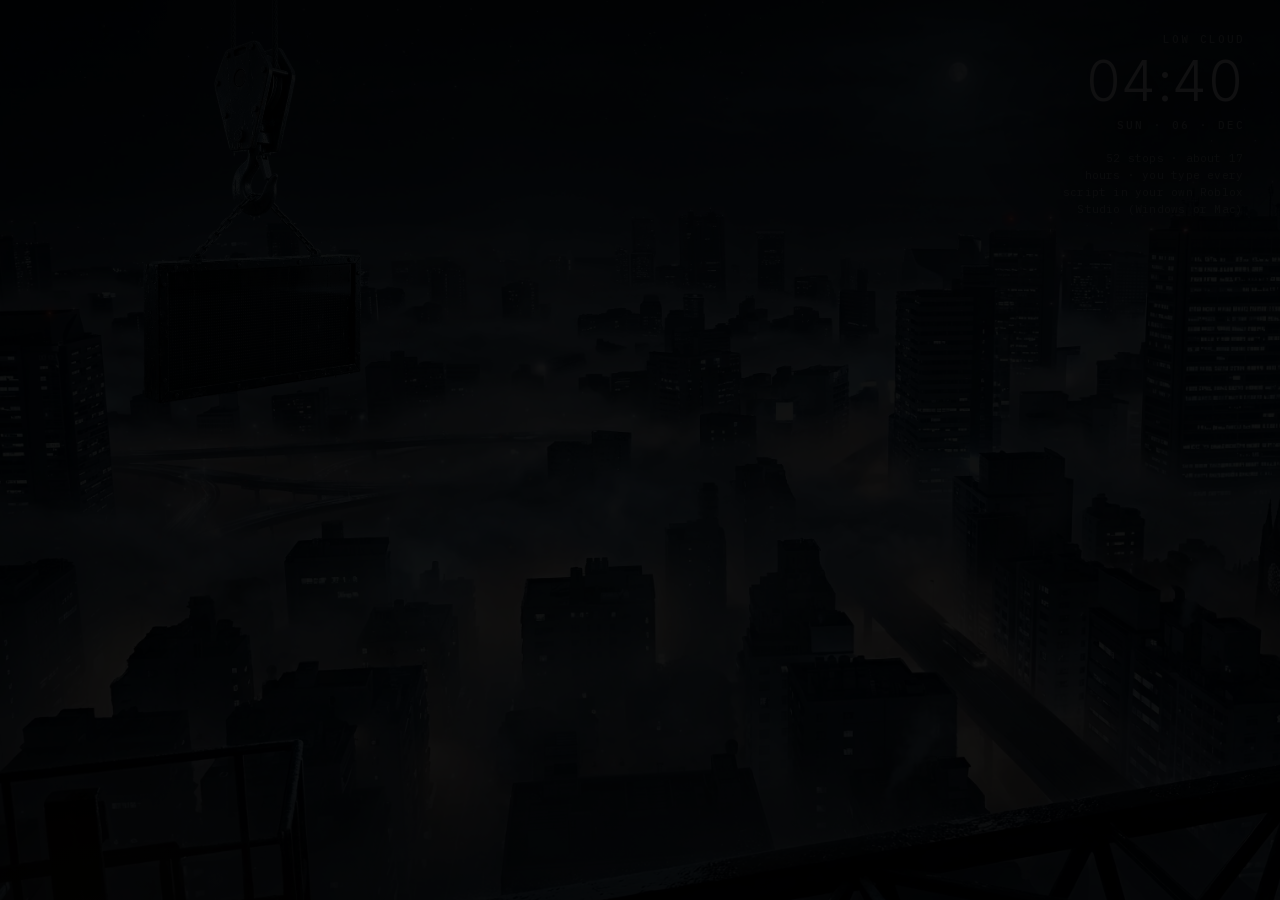
==== commit a571e22d: "Redesign workspaces 2 and 3: the district Full neon, agreed with the owner: light belongs to signs. " ====
--- a/index.html
+++ b/index.html
@@ -32,6 +32,9 @@
 <link rel="stylesheet" href="styles/39-strangers.css">
 <link rel="stylesheet" href="styles/41-cab.css">
 <link rel="stylesheet" href="styles/43-glass.css">
+<link rel="stylesheet" href="styles/44-neon.css">
+<link rel="stylesheet" href="styles/45-screen.css">
+<link rel="stylesheet" href="styles/46-signwall.css">
 <link rel="stylesheet" href="styles/60-print.css">
 <link rel="icon" type="image/png" href="assets/crane/icon.png">
 </head>
--- a/styles/05-fonts.css
+++ b/styles/05-fonts.css
@@ -77,3 +77,25 @@
   font-display: swap;
   src: url('../assets/fonts/ibm-plex-mono-500-normal.woff2') format('woff2');
 }
+
+/* The district's signs (workspaces 2 and 3, styles/44-neon.css): Sora for the
+   billboards' titles and numerals, one variable file; M PLUS Rounded 1c for the
+   Japanese on the street signs, cut down by tools/signfont.py to the glyphs in
+   src/data/signs.js (about 12 KB). Both under the SIL Open Font License 1.1
+   (assets/fonts/LICENSE-Sora.txt, LICENSE-MPLUSRounded1c.txt). A sign face is
+   fetched only when a sign is on screen, so the desk's first load is the same. */
+@font-face {
+  font-family: 'Sora';
+  font-style: normal;
+  font-weight: 100 800;
+  font-display: swap;
+  src: url('../assets/fonts/sora.woff2') format('woff2');
+}
+
+@font-face {
+  font-family: 'M PLUS Rounded 1c';
+  font-style: normal;
+  font-weight: 800;
+  font-display: swap;
+  src: url('../assets/fonts/mplus-rounded-1c-signs.woff2') format('woff2');
+}
--- a/styles/44-neon.css
+++ b/styles/44-neon.css
@@ -0,0 +1,162 @@
+/* ════════════════════════════════════════════════════════════════════════════
+   MIMEI · 44 NEON · THE DISTRICT'S LIGHT (workspaces 2, 3 and 4)
+   The desk looks over the city; a lesson and the manual are down in it, among
+   the screens. Agreed in moodboard/v11-district/BUILD.md: full neon. Loaded
+   after 43-glass, so these tokens and edges win.
+
+   The rule that replaces "no accent colour": light belongs to signs. A colour
+   is only ever on something a city would light (a sign, a screen's edge, a
+   status lamp, code on a screen), and each colour means one thing:
+     cyan     read · strings and paths      yellow   do it in Studio
+     violet   predict                       pink     build
+     mint     reached, right                red      wrong
+     amber    you: the lamp, as before (the step you are on, the window in
+              front, the caret)
+   Prose stays white (slate in Ice) on quiet glass. Words set on a lit sign
+   are --nx-ink, and every coloured word clears 4.5:1 on the pane, in Night,
+   Late and Ice.
+
+   Ice is daylight: white glass, magenta and electric blue, blossom light.
+   Motion (the wall's breathing, the billboard's sweep, a flicker) runs at fx 2
+   and 3 only; fx 0 and 1, and reduced motion, hold everything still.
+   ════════════════════════════════════════════════════════════════════════════ */
+
+/* ── the tokens ───────────────────────────────────────────────────────────── */
+:root {
+  --c-sign: 'Sora', 'Inter', system-ui, sans-serif;
+  --c-ja: 'M PLUS Rounded 1c', 'Hiragino Sans', 'Yu Gothic', 'Noto Sans CJK JP', sans-serif;
+
+  --nx-cyan: #45f0ff;     --nx-cyan-rgb: 69, 240, 255;
+  --nx-pink: #ff4fc3;     --nx-pink-rgb: 255, 79, 195;
+  --nx-violet: #b089ff;   --nx-violet-rgb: 176, 137, 255;
+  --nx-yellow: #ffe94a;   --nx-yellow-rgb: 255, 233, 74;
+  --nx-mint: #4dffb4;     --nx-mint-rgb: 77, 255, 180;
+  --nx-red: #ff6b7d;      --nx-red-rgb: 255, 107, 125;
+  --nx-ink: #05070c;                      /* words set on a lit sign */
+  --nx-glow: 1;                           /* how far the light spills: 0 in Ice's daylight */
+
+  /* the iridescent column: cyan through violet and pink to the lamp's amber */
+  --nx-iri: linear-gradient(180deg, #45f0ff 0%, #6f8bff 26%, #b089ff 48%, #ff4fc3 74%, #ffb46b 100%);
+  --nx-iri-h: linear-gradient(90deg, #45f0ff 0%, #6f8bff 26%, #b089ff 48%, #ff4fc3 74%, #ffb46b 100%);
+  --nx-edge: linear-gradient(135deg, rgba(69, 240, 255, .95), rgba(176, 137, 255, .7) 36%, rgba(255, 79, 195, .95) 72%, rgba(255, 180, 107, .85));
+  /* a hologram's lines, upright as on the tower's dancer; and a screen's rows */
+  --nx-scan: repeating-linear-gradient(90deg, rgba(255, 255, 255, .06) 0 1px, transparent 1px 4px);
+  --nx-rows: repeating-linear-gradient(0deg, rgba(255, 255, 255, .045) 0 1px, transparent 1px 3px);
+  --nx-sign-bg: linear-gradient(120deg, rgba(34, 12, 64, .92), rgba(74, 14, 86, .86) 46%, rgba(12, 44, 92, .9));
+  /* a tube's spill behind the Japanese signs: no white bloom, so the heavy strokes keep their counters */
+  --nx-tube-pink: 0 0 8px rgba(var(--nx-pink-rgb), .95), 0 0 22px rgba(var(--nx-pink-rgb), .6);
+  --nx-tube-cyan: 0 0 8px rgba(var(--nx-cyan-rgb), .95), 0 0 22px rgba(var(--nx-cyan-rgb), .6);
+
+  /* what each colour means */
+  --k-read: var(--nx-cyan);        --k-read-rgb: var(--nx-cyan-rgb);
+  --k-do: var(--nx-yellow);        --k-do-rgb: var(--nx-yellow-rgb);
+  --k-predict: var(--nx-violet);   --k-predict-rgb: var(--nx-violet-rgb);
+  --k-build: var(--nx-pink);       --k-build-rgb: var(--nx-pink-rgb);
+  --k-done: var(--nx-mint);        --k-done-rgb: var(--nx-mint-rgb);
+
+  /* code on a screen (the base colour of code stays --fn) */
+  --kw: #ff7ad1; --str: #7deeff; --num: #ffe66a; --com: #8d9abd; --call: #c8afff; --glob: #6dffc0;
+
+  /* the wall's out-of-focus screens */
+  --ws-a: rgba(255, 79, 195, .62); --ws-b: rgba(69, 240, 255, .5); --ws-c: rgba(176, 137, 255, .55); --ws-d: rgba(255, 233, 74, .4);
+  --ws-o: 1;
+}
+:root[data-scene='late'] { --ws-o: .72; }
+:root[data-scene='ice'] {
+  --nx-cyan: #0b62e6;     --nx-cyan-rgb: 11, 98, 230;         /* electric blue */
+  --nx-pink: #d6006f;     --nx-pink-rgb: 214, 0, 111;         /* the runner's magenta */
+  --nx-violet: #6b3fe0;   --nx-violet-rgb: 107, 63, 224;
+  --nx-yellow: #00808c;   --nx-yellow-rgb: 0, 128, 140;       /* yellow cannot be read in daylight: do is teal */
+  --nx-mint: #0a8754;     --nx-mint-rgb: 10, 135, 84;
+  --nx-red: #d42a3c;      --nx-red-rgb: 212, 42, 60;
+  --nx-ink: #ffffff;
+  --nx-glow: .35;
+  --nx-iri: linear-gradient(180deg, #0b62e6 0%, #4a52e8 26%, #6b3fe0 48%, #d6006f 76%, #f0652a 100%);
+  --nx-iri-h: linear-gradient(90deg, #0b62e6 0%, #4a52e8 26%, #6b3fe0 48%, #d6006f 76%, #f0652a 100%);
+  --nx-edge: linear-gradient(135deg, rgba(11, 98, 230, .9), rgba(107, 63, 224, .6) 36%, rgba(214, 0, 111, .9) 72%, rgba(240, 101, 42, .8));
+  --nx-scan: repeating-linear-gradient(90deg, rgba(24, 32, 43, .045) 0 1px, transparent 1px 4px);
+  --nx-rows: repeating-linear-gradient(0deg, rgba(24, 32, 43, .035) 0 1px, transparent 1px 3px);
+  --nx-sign-bg: linear-gradient(120deg, #ffffff, #fdf3f9 46%, #eef5ff);
+  --nx-tube-pink: none; --nx-tube-cyan: none;
+  --kw: #c2187a; --str: #0b5bd3; --num: #96560a; --com: #5d6b85; --call: #6b35d9; --glob: #0a7a4f;
+  --ws-a: rgba(255, 105, 180, .5); --ws-b: rgba(60, 150, 255, .42); --ws-c: rgba(160, 120, 255, .36); --ws-d: rgba(255, 170, 200, .5);
+  --ws-o: .9;
+}
+/* the study shadows the code tokens on itself (38-study), so they are set again there */
+#study.study { --kw: #ff7ad1; --str: #7deeff; --num: #ffe66a; --com: #8d9abd; }
+:root[data-scene='ice'] #study.study { --kw: #c2187a; --str: #0b5bd3; --num: #96560a; --com: #5d6b85; }
+
+/* ── code on a screen ─────────────────────────────────────────────────────── */
+#study .tok-k, .man-doc .tok-k { color: var(--kw); font-weight: 500; }
+#study .tok-s, .man-doc .tok-s { color: var(--str); }
+#study .tok-n, .man-doc .tok-n { color: var(--num); }
+#study .tok-c, .man-doc .tok-c { color: var(--com); font-style: italic; }
+#study .tok-f, .man-doc .tok-f { color: var(--call); }
+#study .tok-g, .man-doc .tok-g { color: var(--glob); }
+
+/* ── the wall: out-of-focus screens and their streaks on the wet ground ───── */
+#wall .wall-signs { position: absolute; inset: 0; overflow: hidden; pointer-events: none; opacity: var(--ws-o); }
+body:not([data-ws='2']):not([data-ws='3']):not([data-ws='4']) #wall .wall-signs { display: none; }
+#wall .wsn, #wall .wst { position: absolute; display: block; pointer-events: none; }
+#wall .wsn { border-radius: 14px; filter: blur(var(--b, 18px)); opacity: var(--o, .8); background: linear-gradient(180deg, var(--c), var(--c2, var(--c))); }
+#wall .wst { top: 78%; bottom: -4%; filter: blur(12px); opacity: var(--o, .5); background: linear-gradient(180deg, var(--c), transparent 92%); }
+/* left of the pane */
+#wall .s1 { --c: var(--ws-a); --c2: var(--ws-c); left: 2.4%; top: 12%; width: 6.6vw; height: 34vh; }
+#wall .s2 { --c: var(--ws-b); left: 10.6%; top: 36%; width: 3.6vw; height: 24vh; --b: 14px; }
+#wall .s3 { --c: var(--ws-d); left: .8%; top: 60%; width: 9vw; height: 11vh; --o: .6; }
+/* right of it */
+#wall .s4 { --c: var(--ws-b); --c2: var(--ws-c); right: 2.8%; top: 9%; width: 6.2vw; height: 30vh; }
+#wall .s5 { --c: var(--ws-a); right: 10.8%; top: 31%; width: 3.4vw; height: 31vh; --b: 14px; }
+#wall .s6 { --c: var(--ws-c); --c2: var(--ws-a); right: 1.2%; top: 55%; width: 8.4vw; height: 13vh; --o: .62; }
+/* behind the glass: fainter, so the words stay on quiet ground */
+#wall .s7 { --c: var(--ws-a); left: 29%; top: 5%; width: 11vw; height: 9vh; --o: .3; --b: 26px; }
+#wall .s8 { --c: var(--ws-b); left: 60%; top: 24%; width: 6vw; height: 17vh; --o: .26; --b: 26px; }
+#wall .s9 { --c: var(--ws-d); left: 43%; top: 63%; width: 13vw; height: 8vh; --o: .22; --b: 28px; }
+#wall .r1 { --c: var(--ws-a); left: 3.4%; width: 4.6vw; }
+#wall .r2 { --c: var(--ws-b); left: 11%; width: 2.6vw; --o: .42; }
+#wall .r3 { --c: var(--ws-b); right: 3.8%; width: 4.2vw; }
+#wall .r4 { --c: var(--ws-a); right: 11.2%; width: 2.4vw; --o: .42; }
+#wall .r5 { --c: var(--ws-d); left: 46%; width: 7vw; --o: .2; }
+#wall .r6 { --c: var(--ws-c); right: 22%; width: 3vw; --o: .24; }
+/* the city only (Alt+B): the screens come up with it */
+body.peek #wall .wall-signs { opacity: 1; }
+/* Ice is a clear morning: blue comes down from the sky and blossom light up from the street */
+:root[data-scene='ice'] #wall .wall-signs {
+  background:
+    linear-gradient(180deg, rgba(58, 138, 255, .3), rgba(58, 138, 255, 0) 48%),
+    radial-gradient(70% 38% at 50% 104%, rgba(255, 140, 196, .3), transparent 72%);
+}
+@keyframes wsn-breathe { from { opacity: calc(var(--o, .8) * .62); } to { opacity: var(--o, .8); } }
+:root:is([data-fx='2'], [data-fx='3']) #wall :is(.s1, .s4, .s5, .s3) { animation: wsn-breathe 6.5s ease-in-out infinite alternate; }
+:root:is([data-fx='2'], [data-fx='3']) #wall .s4 { animation-duration: 8.2s; animation-delay: -3s; }
+:root:is([data-fx='2'], [data-fx='3']) #wall .s5 { animation-duration: 5.1s; animation-delay: -1.4s; }
+:root:is([data-fx='2'], [data-fx='3']) #wall .s3 { animation-duration: 9.4s; animation-delay: -5s; }
+
+/* ── the bar: one iridescent line under it, and the lamp finds its word ───── */
+#bar::after {
+  content: ''; position: absolute; left: 0; right: 0; bottom: -1px; height: 1px; pointer-events: none;
+  background: var(--nx-iri-h); opacity: .85;
+  box-shadow: 0 0 calc(14px * var(--nx-glow)) rgba(var(--nx-pink-rgb), .7), 0 0 calc(30px * var(--nx-glow)) rgba(var(--nx-cyan-rgb), .45);
+}
+#bar .ws[aria-current='page'] .num { color: var(--nx-cyan); text-shadow: 0 0 calc(10px * var(--nx-glow)) rgba(var(--nx-cyan-rgb), .8); }
+#bar .bar-mod.cps .v { color: var(--nx-mint); text-shadow: 0 0 calc(10px * var(--nx-glow)) rgba(var(--nx-mint-rgb), .6); }
+:root[data-scene='ice'] #bar .ws[aria-current='page'] .num, :root[data-scene='ice'] #bar .bar-mod.cps .v { text-shadow: none; }
+/* the gliding lamp is placed from the task's own corner on every workspace, not only when the lesson lends its steps */
+.bar-task { position: relative; }
+.bar-task .bs.done .bt-num { color: var(--nx-mint); }
+
+/* ── a pane's edge: one ring of light just inside it ──────────────────────── */
+#study .rd-read::after, #study .rd-bench::after, .win::after {
+  content: ''; position: absolute; inset: 0; z-index: 6; box-sizing: border-box; padding: 1.5px; border-radius: inherit; pointer-events: none;
+  background: var(--edge, var(--nx-edge)); opacity: var(--edge-o, 1);
+  -webkit-mask: linear-gradient(#000 0 0) content-box, linear-gradient(#000 0 0);
+  -webkit-mask-composite: xor;
+  mask: linear-gradient(#000 0 0) content-box exclude, linear-gradient(#000 0 0);
+  transition: opacity .25s ease;
+}
+/* the heads of panes are screens too: the hologram's lines run through them */
+#study .rd-head, #study .wb-head, .win-bar, .man-head { background-image: var(--nx-scan); }
+
+@media (prefers-reduced-motion: reduce) {
+  #wall .wsn { animation: none !important; }
+}
--- a/styles/45-screen.css
+++ b/styles/45-screen.css
@@ -0,0 +1,390 @@
+/* ════════════════════════════════════════════════════════════════════════════
+   MIMEI · 45 SCREEN · WORKSPACE 2, THE DISTRICT'S BIG SCREEN
+   You leap off the crane and land in front of the district's main screen: the
+   lesson is on it. Structure and behaviour are still the study's (38-study,
+   src/ui/study.js); this file is its light. Tokens and the rule for colour are
+   in 44-neon; the decisions are in moodboard/v11-district/BUILD.md.
+
+   · the pane: one ring of iridescent light, and a glow that spills on the city
+   · the title: a billboard across the top of the page, with the lesson's
+     checkpoints as lights and the unit's street sign down its edge
+   · every step wears its kind's colour: read cyan, do yellow, predict violet,
+     build pink; reached is mint; the lamp is still you
+   · code is on a screen: syntax colour, Studio's output in phosphor mint
+   · the margins: two stacks of signs (src/ui/district.js), all real numbers
+   ════════════════════════════════════════════════════════════════════════════ */
+
+/* ── the pane: glass with a lit edge ──────────────────────────────────────── */
+#study .rd-read.glass {
+  border-color: transparent;
+  box-shadow:
+    inset 0 1px 0 var(--glass-edge), var(--shadow),
+    0 0 calc(38px * var(--nx-glow)) -10px rgba(var(--nx-pink-rgb), .7),
+    0 0 calc(110px * var(--nx-glow)) -26px rgba(var(--nx-cyan-rgb), .6);
+}
+#study .rd-bench.glass {
+  --edge: linear-gradient(160deg, rgba(var(--nx-cyan-rgb), .95), rgba(var(--nx-violet-rgb), .6) 55%, rgba(var(--nx-cyan-rgb), .5));
+  border-color: transparent;
+  box-shadow: inset 0 1px 0 var(--glass-edge), var(--shadow), 0 0 calc(44px * var(--nx-glow)) -12px rgba(var(--nx-cyan-rgb), .65);
+}
+#study.bench-over .rd-bench.glass { box-shadow: inset 0 1px 0 var(--glass-edge), var(--shadow), -24px 0 70px -28px rgba(0, 0, 0, .75), 0 0 calc(44px * var(--nx-glow)) -12px rgba(var(--nx-cyan-rgb), .65); }
+
+/* ── the pane's head: where you are, the checkpoints as lights, the scripts ── */
+#study .rd-head { border-bottom-color: rgba(var(--nx-pink-rgb), .34); background-color: rgba(var(--nx-violet-rgb), .06); }
+#study .rd-n {
+  padding: 4px 7px 3px; border-radius: 3px; background: var(--nx-yellow); color: var(--nx-ink);
+  font: 500 11px/1 var(--c-mono); letter-spacing: .1em;
+  box-shadow: 0 0 calc(14px * var(--nx-glow)) rgba(var(--nx-yellow-rgb), .55);
+}
+#study .rd-where { align-items: center; }
+#study .rd-t { font: 600 13.5px/1.2 var(--c-sign); letter-spacing: -.005em; }
+#study .rd-meter { flex: none; display: inline-flex; align-items: center; gap: 4px; }
+#study .rd-meter i, #study .qh-meter i {
+  display: block; width: 22px; height: 5px; border-radius: 2px; background: rgba(var(--nx-violet-rgb), .22);
+  transition: background-color .3s ease, box-shadow .3s ease;
+}
+#study .rd-meter i.on, #study .qh-meter i.on {
+  background: var(--nx-mint);
+  box-shadow: 0 0 calc(10px * var(--nx-glow)) rgba(var(--nx-mint-rgb), .85), 0 0 calc(22px * var(--nx-glow)) rgba(var(--nx-mint-rgb), .4);
+}
+#study .rd-cp { color: var(--nx-cyan); letter-spacing: .14em; }
+#study .rd-sbtn { border-color: rgba(var(--nx-cyan-rgb), .5); color: var(--nx-cyan); }
+#study .rd-sbtn:hover { color: var(--fg); border-color: var(--nx-cyan); box-shadow: 0 0 calc(16px * var(--nx-glow)) -2px rgba(var(--nx-cyan-rgb), .7); }
+#study .rd-sbtn.on { color: var(--nx-ink); border-color: var(--nx-cyan); background: var(--nx-cyan); box-shadow: 0 0 calc(18px * var(--nx-glow)) -2px rgba(var(--nx-cyan-rgb), .8); }
+#study .rd-sbtn.on kbd { border-color: rgba(5, 7, 12, .4); color: var(--nx-ink); }
+#study .rd-sbtn kbd { border-color: rgba(var(--nx-cyan-rgb), .4); color: inherit; }
+
+/* ── the outline: the lesson's floors, lit as they are reached ────────────── */
+#study .rd-outline { border-right-color: rgba(var(--nx-violet-rgb), .26); background: linear-gradient(180deg, rgba(var(--nx-violet-rgb), .07), rgba(var(--nx-cyan-rgb), .03)); }
+#study .ro-title .n { color: var(--nx-yellow); }
+#study .ro-step .n { color: var(--nx-violet); }
+#study .ro-step[aria-current] .n, #study .ro-title[aria-current] .n { color: var(--lamp); }
+#study .ro-title:hover, #study .ro-step:hover, #study .ro-cp:hover { color: var(--fg); }
+#study .ro-s.cleared > .ro-step .n { color: var(--nx-mint); }
+#study .ro-s.cleared > .ro-step .ok { border-color: var(--nx-mint); }
+#study .ro-cp .m { border-color: rgba(var(--nx-violet-rgb), .8); }
+#study .ro-cp.done { color: var(--fg); }
+#study .ro-cp.done .m {
+  border-color: var(--nx-mint); background: var(--nx-mint);
+  box-shadow: 0 0 calc(8px * var(--nx-glow)) rgba(var(--nx-mint-rgb), .9), 0 0 calc(18px * var(--nx-glow)) rgba(var(--nx-mint-rgb), .45);
+}
+#study .ro-foot { border-top-color: rgba(var(--nx-violet-rgb), .26); }
+#study .ro-tonight .k { color: var(--nx-pink); }
+#study .ro-tonight .bar { background: rgba(var(--nx-violet-rgb), .22); }
+#study .ro-tonight .bar i { background: var(--nx-iri-h); box-shadow: 0 0 calc(10px * var(--nx-glow)) rgba(var(--nx-pink-rgb), .7); }
+#study .ro-nav button, #study .ro-course { border-color: rgba(var(--nx-cyan-rgb), .38); }
+#study .ro-nav button:hover:not(:disabled), #study .ro-course:hover {
+  color: var(--fg); border-color: var(--nx-cyan); box-shadow: 0 0 calc(14px * var(--nx-glow)) -3px rgba(var(--nx-cyan-rgb), .75);
+}
+#study .ro-course kbd { border-color: rgba(var(--nx-cyan-rgb), .4); }
+
+/* ── the page ─────────────────────────────────────────────────────────────── */
+#study .st-scroll {
+  -webkit-mask-image: linear-gradient(to bottom, #000 calc(100% - 40px), transparent);
+  mask-image: linear-gradient(to bottom, #000 calc(100% - 40px), transparent);
+}
+#study .doc { --doc-pad: clamp(28px, 4vw, 64px); padding: 44px var(--doc-pad) 40vh; }
+
+/* the billboard: the lesson's title across the top of the screen */
+#study .quest-head {
+  position: relative; isolation: isolate; overflow: hidden;
+  margin: -44px calc(-1 * var(--doc-pad)) calc(40px * var(--u));
+  padding: 34px calc(var(--doc-pad) + 46px) 28px var(--doc-pad);
+  border-bottom: 1px solid rgba(var(--nx-pink-rgb), .6);
+  background:
+    var(--nx-scan),
+    radial-gradient(120% 150% at 0% 0%, rgba(var(--nx-pink-rgb), .36), transparent 56%),
+    radial-gradient(90% 130% at 100% 100%, rgba(var(--nx-cyan-rgb), .3), transparent 60%),
+    var(--nx-sign-bg);
+  box-shadow: 0 1px 0 rgba(var(--nx-cyan-rgb), .4), 0 22px 60px -28px rgba(var(--nx-pink-rgb), calc(.75 * var(--nx-glow)));
+}
+/* a band of light crosses it now and then (fx 2 and 3) */
+#study .quest-head::before {
+  content: ''; position: absolute; inset: 0; z-index: -1; pointer-events: none;
+  background: linear-gradient(105deg, transparent 38%, rgba(255, 255, 255, .13) 49%, rgba(var(--nx-cyan-rgb), .1) 53%, transparent 64%);
+  background-size: 260% 100%; background-position: 130% 0;
+}
+#study .doc .kicker { align-items: center; gap: 6px 10px; margin-bottom: calc(18px * var(--u)); letter-spacing: .16em; }
+#study .doc .kicker span:first-child {
+  padding: 4px 8px 3px; border-radius: 3px; background: var(--nx-yellow); color: var(--nx-ink);
+  box-shadow: 0 0 calc(16px * var(--nx-glow)) rgba(var(--nx-yellow-rgb), .55);
+}
+#study .doc .kicker .s { display: none; }
+#study .doc .kicker .p { color: var(--nx-cyan); text-shadow: 0 0 calc(12px * var(--nx-glow)) rgba(var(--nx-cyan-rgb), .7); }
+#study .doc h1 {
+  max-width: 13em;
+  font: 700 clamp(38px, calc(50px * var(--u)), 56px)/1.03 var(--c-sign); letter-spacing: -.035em; color: #fff;
+  text-shadow: 2px 0 0 rgba(var(--nx-cyan-rgb), .5), -2px 0 0 rgba(var(--nx-pink-rgb), .55), 0 0 26px rgba(var(--nx-pink-rgb), .5);
+}
+#study .doc .qh-meta { margin-top: calc(18px * var(--u)); color: rgba(240, 244, 255, .82); letter-spacing: .16em; }
+#study .qh-meter { display: flex; flex-wrap: wrap; gap: 5px; margin: 14px 0 0; }
+#study .qh-meter i { width: 38px; height: 6px; background: rgba(255, 255, 255, .16); }
+/* the unit's street sign, set top to bottom down the billboard's edge */
+#study .qh-sign {
+  position: absolute; right: 16px; top: 14px; bottom: 14px; display: flex; align-items: center; justify-content: center;
+  writing-mode: vertical-rl; text-orientation: upright; white-space: nowrap;
+  font: 800 clamp(13px, calc(150px / var(--len, 2)), 30px)/1 var(--c-ja); letter-spacing: .1em;
+  color: #eaffff; text-shadow: var(--nx-tube-cyan);
+}
+
+/* each step wears what it asks of you */
+#study .step { --k: var(--k-read); --k-rgb: var(--k-read-rgb); }
+#study .step[data-kind='do'] { --k: var(--k-do); --k-rgb: var(--k-do-rgb); }
+#study .step[data-kind='predict'] { --k: var(--k-predict); --k-rgb: var(--k-predict-rgb); }
+#study .step[data-kind='build'] { --k: var(--k-build); --k-rgb: var(--k-build-rgb); }
+#study .st-sh { gap: 8px; letter-spacing: .16em; color: var(--k); }
+#study .st-sh .w { color: var(--dim); }
+#study .st-sh b { color: var(--fg); margin-right: 4px; }
+#study .st-sh .kd {
+  padding: 4px 8px 3px; border-radius: 3px; background: var(--k); color: var(--nx-ink);
+  box-shadow: 0 0 calc(14px * var(--nx-glow)) rgba(var(--k-rgb), .55);
+}
+#study .st-sh .kd::before { content: none; }
+#study .st-sh::after { height: 1px; background: linear-gradient(90deg, rgba(var(--k-rgb), .8), rgba(var(--k-rgb), 0)); }
+#study .step.cleared .st-sh .ok { color: var(--nx-mint); border-color: var(--nx-mint); }
+#study .doc h2 { font: 600 31px/1.16 var(--c-sign); letter-spacing: -.028em; }
+#study .doc h3 { font-family: var(--c-sign); font-weight: 600; letter-spacing: -.015em; }
+#study .doc :is(p, li, td, dd, blockquote, .q, .t, .verdict, figcaption) code,
+#study .doc .tbl code, #study .opts code { border-color: rgba(var(--nx-cyan-rgb), .3); background: rgba(var(--nx-cyan-rgb), .07); }
+#study .doc a { text-decoration-color: rgba(var(--nx-cyan-rgb), .8); }
+#study .doc ul > li::marker { color: var(--nx-pink); }
+#study .doc ol > li::marker { color: var(--nx-cyan); }
+
+/* code is on a screen */
+#study .code {
+  border-color: rgba(var(--nx-cyan-rgb), .34); border-radius: 5px; background: rgba(3, 5, 12, .62);
+  box-shadow: inset 0 1px 0 rgba(var(--nx-cyan-rgb), .55), 0 0 calc(30px * var(--nx-glow)) -14px rgba(var(--nx-cyan-rgb), .75);
+}
+#study .code-head { border-bottom-color: rgba(var(--nx-cyan-rgb), .22); background-image: var(--nx-rows); letter-spacing: .14em; }
+#study .code-head .lang { padding: 3px 7px 2px; border-radius: 3px; background: var(--nx-cyan); color: var(--nx-ink); letter-spacing: .12em; }
+#study .code-head .cap { color: var(--dim); }
+#study .code-head .copy { border-color: rgba(var(--nx-pink-rgb), .55); color: var(--nx-pink); }
+#study .code-head .copy:hover { color: var(--nx-ink); border-color: var(--nx-pink); background: var(--nx-pink); box-shadow: 0 0 calc(14px * var(--nx-glow)) rgba(var(--nx-pink-rgb), .7); }
+#study .code-head .copy.did { color: var(--nx-ink); border-color: var(--nx-mint); background: var(--nx-mint); }
+#study .cl .ln { color: rgba(var(--nx-violet-rgb), .9); opacity: 1; }
+#study .cl .ln-note { border-left-color: rgba(var(--nx-yellow-rgb), .7); }
+
+/* what Studio prints: phosphor on a dark screen */
+#study .out { border-color: rgba(var(--nx-mint-rgb), .34); border-radius: 5px; background: var(--nx-rows), rgba(2, 8, 8, .66); }
+#study figure.code + .out { border-top-color: transparent; }
+#study figure.code + .out .out-head { border-top-color: rgba(var(--nx-mint-rgb), .28); }
+#study .out-head .k { color: var(--nx-mint); }
+#study .out pre { color: var(--nx-mint); text-shadow: 0 0 calc(10px * var(--nx-glow)) rgba(var(--nx-mint-rgb), .45); }
+#study .out .src { color: var(--dim); text-shadow: none; }
+#study .out .er { color: var(--nx-red); text-shadow: 0 0 calc(10px * var(--nx-glow)) rgba(var(--nx-red-rgb), .45); }
+
+/* a probe: predict first */
+#study .probe {
+  border-color: rgba(var(--k-predict-rgb), .55); border-radius: 6px;
+  background: linear-gradient(180deg, rgba(var(--k-predict-rgb), .13), rgba(var(--k-predict-rgb), .04));
+  box-shadow: 0 0 calc(34px * var(--nx-glow)) -16px rgba(var(--k-predict-rgb), .9);
+}
+#study .probe-h .k, #study .runbook-h .k { padding: 4px 8px 3px; border-radius: 3px; color: var(--nx-ink); letter-spacing: .14em; }
+#study .probe-h .k { background: var(--k-predict); box-shadow: 0 0 calc(14px * var(--nx-glow)) rgba(var(--k-predict-rgb), .6); }
+#study .probe .code { border-color: rgba(var(--k-predict-rgb), .4); box-shadow: inset 0 1px 0 rgba(var(--k-predict-rgb), .55); }
+#study .probe .opts button { border-color: rgba(var(--k-predict-rgb), .5); background: rgba(var(--k-predict-rgb), .06); }
+#study .probe .opts button::before { border-color: rgba(var(--k-predict-rgb), .9); }
+#study .probe .opts button:hover:not(:disabled) {
+  border-color: var(--k-predict); background: rgba(var(--k-predict-rgb), .16); box-shadow: 0 0 calc(18px * var(--nx-glow)) -4px rgba(var(--k-predict-rgb), .8);
+}
+#study .probe .opts button.right { border-color: var(--nx-mint); background: rgba(var(--nx-mint-rgb), .14); box-shadow: 0 0 calc(20px * var(--nx-glow)) -4px rgba(var(--nx-mint-rgb), .8); }
+#study .probe .opts button.right::before { border-color: var(--nx-mint); background: var(--nx-mint); }
+#study .probe .opts button.wrong { border-color: var(--nx-red); background: rgba(var(--nx-red-rgb), .1); }
+#study .probe .opts button.wrong::before { border-color: var(--nx-red); }
+#study .probe .verdict b.y { color: var(--nx-mint); }
+#study .probe .verdict b.n { color: var(--nx-red); }
+#study .probe .again { border-color: rgba(var(--k-predict-rgb), .6); color: var(--k-predict); }
+
+/* a runbook: do it in Studio */
+#study .runbook {
+  border-color: rgba(var(--k-do-rgb), .5); border-radius: 6px;
+  background: linear-gradient(180deg, rgba(var(--k-do-rgb), .09), rgba(var(--k-do-rgb), .025));
+  box-shadow: 0 0 calc(34px * var(--nx-glow)) -18px rgba(var(--k-do-rgb), .9);
+}
+#study .runbook-h .k { background: var(--k-do); box-shadow: 0 0 calc(14px * var(--nx-glow)) rgba(var(--k-do-rgb), .55); }
+#study .runbook.done { border-color: rgba(var(--nx-mint-rgb), .7); background: linear-gradient(180deg, rgba(var(--nx-mint-rgb), .1), rgba(var(--nx-mint-rgb), .03)); box-shadow: 0 0 calc(34px * var(--nx-glow)) -16px rgba(var(--nx-mint-rgb), .9); }
+#study .runbook.done .runbook-h .k { background: var(--nx-mint); box-shadow: 0 0 calc(14px * var(--nx-glow)) rgba(var(--nx-mint-rgb), .6); }
+#study .checks li .m { border-color: rgba(var(--k-do-rgb), .8); }
+#study .checks li[aria-checked='true'] .m { border-color: var(--nx-mint); background: var(--nx-mint); box-shadow: 0 0 calc(10px * var(--nx-glow)) rgba(var(--nx-mint-rgb), .8); }
+#study .checks li[aria-checked='true'] .m::after { border-color: var(--nx-ink); }
+#study .runbook-foot .meter { background: rgba(var(--k-do-rgb), .2); }
+#study .runbook-foot .meter > i { background: var(--nx-iri-h); box-shadow: 0 0 calc(10px * var(--nx-glow)) rgba(var(--nx-pink-rgb), .6); }
+#study .runbook .hint.pass { color: var(--nx-mint); }
+
+/* the key idea and the recap: one line of cyan light */
+#study .key-idea, #study .recap { border-left: 2px solid var(--nx-cyan); box-shadow: -8px 0 calc(22px * var(--nx-glow)) -12px rgba(var(--nx-cyan-rgb), .9); }
+#study .key-idea .ki-lbl, #study .recap .rc-lbl { color: var(--nx-cyan); }
+#study .doc blockquote, #study .doc .done-when { border-left-color: rgba(var(--nx-pink-rgb), .8); }
+#study .doc th { color: var(--nx-cyan); }
+#study .solution > summary .k { color: var(--nx-pink); }
+
+/* the end card: the last sign on the screen */
+#study .st-end { border-top-color: rgba(var(--nx-pink-rgb), .5); }
+#study .st-end .st-k { color: var(--nx-cyan); }
+#study .st-end .big { font: 700 42px/1.08 var(--c-sign); letter-spacing: -.035em; }
+#study .st-end.done .big { color: #fff; text-shadow: 2px 0 0 rgba(var(--nx-cyan-rgb), .5), -2px 0 0 rgba(var(--nx-mint-rgb), .5), 0 0 28px rgba(var(--nx-mint-rgb), .6); }
+#study .st-end .st-go .go:not(.ghost) {
+  border-color: transparent; color: #fff;
+  background: linear-gradient(120deg, rgba(var(--nx-pink-rgb), .9), rgba(var(--nx-violet-rgb), .9));
+  box-shadow: 0 0 calc(30px * var(--nx-glow)) -8px rgba(var(--nx-pink-rgb), .9);
+}
+#study .st-end .st-go .go:not(.ghost) .n { color: rgba(255, 255, 255, .86); }
+#study .st-end .go.ghost { border-color: rgba(var(--nx-cyan-rgb), .5); color: var(--nx-cyan); }
+#study .st-end .go.ghost:hover { border-color: var(--nx-cyan); color: var(--fg); box-shadow: 0 0 calc(16px * var(--nx-glow)) -4px rgba(var(--nx-cyan-rgb), .8); }
+#study .st-end .st-open .go { border-color: rgba(var(--k-do-rgb), .45); }
+#study .st-end .st-open .go:hover { border-color: var(--k-do); box-shadow: 0 0 calc(16px * var(--nx-glow)) -4px rgba(var(--k-do-rgb), .8); }
+#study .st-end .st-open .n { color: var(--k-do); }
+#study .st-end .st-next b { color: var(--nx-yellow); }
+
+/* ── the scripts drawer: a second screen ──────────────────────────────────── */
+#study .wb-step { color: var(--nx-cyan); }
+#study .wb-title { font: 600 17px/1.3 var(--c-sign); letter-spacing: -.015em; }
+#study .wb-x { border-color: rgba(var(--nx-cyan-rgb), .45); color: var(--nx-cyan); }
+#study .wb-x:hover { border-color: var(--nx-cyan); color: var(--fg); }
+#study .wb-tab { border-color: rgba(var(--nx-cyan-rgb), .4); }
+#study .wb-tab[aria-selected='true'] { border-color: var(--nx-cyan); background: var(--nx-cyan); color: var(--nx-ink); box-shadow: 0 0 calc(14px * var(--nx-glow)) -2px rgba(var(--nx-cyan-rgb), .8); }
+#study .wb-empty { color: var(--dim); }
+
+/* ── the margins: two stacks of signs (src/ui/district.js) ────────────────── */
+#study .dc-signs { position: absolute; inset: 0; z-index: 0; pointer-events: none; transition: opacity .35s ease; }
+#study.bench-out .dc-signs, #study .dc-signs.dc-empty { opacity: 0; }
+#study .dc-side { position: absolute; top: var(--g, 14px); bottom: var(--g, 14px); container: dcside / size; }
+#study .dc-l { left: var(--g, 14px); width: calc(var(--px, 0px) - var(--g, 14px) * 2); }
+#study .dc-r { left: calc(var(--px, 0px) + var(--pw, 0px) + var(--g, 14px)); right: var(--g, 14px); }
+#study .dc-in { box-sizing: border-box; height: 100%; display: flex; flex-direction: column; align-items: center; justify-content: center; gap: 16px; padding: 6px 0; }
+@container dcside (max-width: 148px) { #study .dc-in { display: none; } }
+
+/* a plate: a small landscape sign */
+#study .dc-plate {
+  --c: var(--nx-cyan); --c-rgb: var(--nx-cyan-rgb);
+  position: relative; flex: none; box-sizing: border-box; width: min(100%, 290px); padding: 9px 12px 10px; border-radius: 6px;
+  display: grid; grid-template-columns: auto minmax(0, 1fr); column-gap: 10px; row-gap: 3px; align-items: baseline;
+  border: 1px solid rgba(var(--c-rgb), .7); background: var(--nx-rows), rgba(5, 7, 14, .74);
+  box-shadow: 0 0 calc(26px * var(--nx-glow)) -6px rgba(var(--c-rgb), .75), inset 0 0 20px -12px rgba(var(--c-rgb), .9);
+  color: var(--fg);
+}
+#study .dc-plate .dc-k { grid-column: 1 / -1; font: 500 11px/1.2 var(--c-mono); letter-spacing: .2em; text-transform: uppercase; color: var(--c); }
+#study .dc-plate .dc-num { font: 700 21px/1 var(--c-sign); letter-spacing: -.02em; color: var(--fg); font-variant-numeric: tabular-nums; }
+#study .dc-plate .dc-name {
+  min-width: 0; overflow: hidden; display: -webkit-box; -webkit-box-orient: vertical; -webkit-line-clamp: 2; line-clamp: 2;
+  font: 500 12.5px/1.3 var(--c-ui); color: var(--text);
+}
+#study .dc-unit { --c: var(--nx-yellow); --c-rgb: var(--nx-yellow-rgb); }
+#study .dc-unit .dc-num { color: var(--nx-yellow); text-shadow: 0 0 calc(14px * var(--nx-glow)) rgba(var(--nx-yellow-rgb), .7); }
+#study .dc-step[data-kind='do'] { --c: var(--k-do); --c-rgb: var(--k-do-rgb); }
+#study .dc-step[data-kind='predict'] { --c: var(--k-predict); --c-rgb: var(--k-predict-rgb); }
+#study .dc-step[data-kind='build'] { --c: var(--k-build); --c-rgb: var(--k-build-rgb); }
+#study .dc-night { --c: var(--nx-pink); --c-rgb: var(--nx-pink-rgb); }
+#study .dc-night .dc-bar { grid-column: 1 / -1; display: block; height: 3px; margin-top: 5px; border-radius: 2px; background: rgba(var(--nx-pink-rgb), .22); overflow: hidden; }
+#study .dc-night .dc-bar i { display: block; height: 100%; background: var(--nx-iri-h); }
+#study .dc-next { --c: var(--nx-violet); --c-rgb: var(--nx-violet-rgb); }
+
+/* the row between the plates: a street sign and an LED column */
+#study .dc-row { flex: 0 1 620px; min-height: 0; width: 100%; display: flex; align-items: stretch; justify-content: center; gap: clamp(8px, 5cqw, 18px); }
+#study .dc-vsign {
+  flex: none; align-self: center; box-sizing: border-box; max-height: 100%; overflow: hidden; padding: 16px 7px; border-radius: 6px;
+  writing-mode: vertical-rl; text-orientation: upright; white-space: nowrap;
+  font: 800 clamp(17px, calc(50cqh / var(--len, 2)), 44px)/1.04 var(--c-ja); letter-spacing: .1em;
+  color: #fff0fa; text-shadow: var(--nx-tube-pink);
+  border: 1px solid rgba(var(--nx-pink-rgb), .7); background: rgba(5, 7, 14, .66);
+  box-shadow: 0 0 calc(30px * var(--nx-glow)) -6px rgba(var(--nx-pink-rgb), .85), inset 0 0 22px -10px rgba(var(--nx-pink-rgb), .95);
+}
+#study .dc-vsign.dc-brand {
+  color: #eaffff; text-shadow: var(--nx-tube-cyan);
+  border-color: rgba(var(--nx-cyan-rgb), .7);
+  box-shadow: 0 0 calc(30px * var(--nx-glow)) -6px rgba(var(--nx-cyan-rgb), .85), inset 0 0 22px -10px rgba(var(--nx-cyan-rgb), .95);
+}
+/* the column: rounded at the top like the plaza's, its segments one gradient cut into floors */
+#study .dc-col {
+  position: relative; flex: none; box-sizing: border-box; width: clamp(96px, 50cqw, 150px); min-height: 0;
+  display: flex; flex-direction: column; padding: 14px 9px 10px; border-radius: 62px 62px 10px 10px;
+  border: 1px solid rgba(255, 255, 255, .2); background: rgba(4, 6, 12, .84);
+  box-shadow:
+    0 0 0 1px rgba(var(--nx-violet-rgb), .3),
+    0 0 calc(48px * var(--nx-glow)) -10px rgba(var(--nx-pink-rgb), .8),
+    0 0 calc(120px * var(--nx-glow)) -30px rgba(var(--nx-cyan-rgb), .75);
+}
+#study .dc-col::before { content: ''; position: absolute; inset: 0; z-index: 2; border-radius: inherit; background: var(--nx-rows); pointer-events: none; }
+/* its light on the wet ground */
+#study .dc-col::after {
+  content: ''; position: absolute; left: 8%; right: 8%; top: calc(100% + 8px); height: 96px; border-radius: 12px; pointer-events: none;
+  background: var(--nx-iri); transform: scaleY(-1); filter: blur(11px); opacity: calc(.42 * var(--nx-glow));
+  -webkit-mask-image: linear-gradient(to top, #000, transparent 88%); mask-image: linear-gradient(to top, #000, transparent 88%);
+}
+#study .dc-cap { flex: none; padding: 6px 0 9px; text-align: center; }
+#study .dc-cap span, #study .dc-foot span { display: block; font: 500 11px/1.2 var(--c-mono); letter-spacing: .02em; text-transform: uppercase; color: var(--dim); }
+#study .dc-cap b { display: block; margin-top: 3px; font: 700 clamp(15px, 9.5cqw, 24px)/1 var(--c-sign); letter-spacing: -.02em; color: var(--fg); font-variant-numeric: tabular-nums; }
+#study .dc-segs { flex: 1 1 auto; min-height: 0; display: flex; flex-direction: column-reverse; gap: 4px; }
+#study .dc-segs i { position: relative; display: block; flex: 1 1 0; min-height: 2px; border-radius: 3px; --f: 0; }
+#study .dc-segs i.on { --f: 1; }
+#study .dc-segs i::after {
+  content: ''; position: absolute; inset: 0; border-radius: inherit;
+  background: var(--nx-iri) no-repeat; background-size: 100% calc(var(--n, 1) * 100%);
+  background-position: 0 calc((var(--n, 1) - 1 - var(--i, 0)) / max(1, var(--n, 1) - 1) * 100%);
+  -webkit-mask-image: linear-gradient(90deg, #000 calc(var(--f) * 100%), rgba(0, 0, 0, .3) calc(var(--f) * 100%));
+  mask-image: linear-gradient(90deg, #000 calc(var(--f) * 100%), rgba(0, 0, 0, .3) calc(var(--f) * 100%));
+}
+#study .dc-segs i.on::after, #study .dc-segs i.part::after { filter: drop-shadow(0 0 calc(7px * var(--nx-glow)) rgba(var(--nx-pink-rgb), .7)); }
+#study .dc-segs i.none::after { -webkit-mask-image: none; mask-image: none; opacity: .1; }
+/* the unit you are in: the lamp beside its floor */
+#study .dc-course .dc-segs i.here::before {
+  content: ''; position: absolute; left: -7px; top: 50%; width: 4px; height: 4px; margin-top: -2px; border-radius: 50%;
+  background: var(--lamp); box-shadow: var(--lamp-glow);
+}
+#study .dc-foot { flex: none; padding: 9px 0 2px; text-align: center; }
+#study .dc-foot b { display: block; margin-bottom: 3px; font: 700 clamp(14px, 8.6cqw, 22px)/1 var(--c-sign); letter-spacing: -.02em; color: var(--fg); font-variant-numeric: tabular-nums; }
+#study .dc-col.full .dc-foot b { color: var(--nx-mint); text-shadow: 0 0 calc(12px * var(--nx-glow)) rgba(var(--nx-mint-rgb), .7); }
+@container dcside (min-width: 240px) {
+  #study .dc-foot span, #study .dc-cap span { letter-spacing: .12em; }
+}
+
+/* ── motion: fx 2 and 3 only ──────────────────────────────────────────────── */
+@keyframes nx-sweep { 0%, 62% { background-position: 130% 0; } 100% { background-position: -40% 0; } }
+@keyframes nx-flicker { 0%, 90%, 93%, 96.5%, 100% { opacity: 1; } 91.5% { opacity: .5; } 94.5% { opacity: .72; } }
+@keyframes dc-just { 0% { filter: brightness(3.2) saturate(1.5); transform: scaleX(1.3); } 100% { filter: none; transform: none; } }
+@keyframes dc-power { 0% { opacity: 0; } 30% { opacity: .9; } 42% { opacity: .25; } 60%, 100% { opacity: 1; } }
+:root:is([data-fx='2'], [data-fx='3']) #study .quest-head::before { animation: nx-sweep 9s ease-in-out infinite; }
+:root:is([data-fx='2'], [data-fx='3']) #study .dc-vsign { animation: nx-flicker 7.3s linear infinite; }
+:root:is([data-fx='2'], [data-fx='3']) #study .dc-vsign.dc-brand { animation-duration: 11s; animation-delay: -4s; }
+:root:is([data-fx='2'], [data-fx='3']) #study .qh-sign { animation: nx-flicker 9.1s linear infinite -2s; }
+:root:not([data-fx='0']) #study .dc-segs i.just::after { animation: dc-just 1.1s ease-out both; }
+:root:is([data-fx='2'], [data-fx='3']) #study.arrive .dc-in > * { animation: dc-power .9s ease-out both; }
+:root:is([data-fx='2'], [data-fx='3']) #study.arrive .dc-in > :nth-child(2) { animation-delay: .12s; }
+:root:is([data-fx='2'], [data-fx='3']) #study.arrive .dc-in > :nth-child(3) { animation-delay: .24s; }
+
+/* ── Ice: daylight. White signs, magenta and electric blue, almost no spill ── */
+:root[data-scene='ice'] #study .rd-head { background-color: rgba(var(--nx-pink-rgb), .035); }
+:root[data-scene='ice'] #study .rd-outline { background: linear-gradient(180deg, rgba(var(--nx-cyan-rgb), .05), rgba(var(--nx-pink-rgb), .03)); }
+:root[data-scene='ice'] #study .rd-meter i, :root[data-scene='ice'] #study .qh-meter i { background: rgba(24, 32, 43, .14); }
+:root[data-scene='ice'] #study .rd-meter i.on, :root[data-scene='ice'] #study .qh-meter i.on { background: var(--nx-mint); }
+:root[data-scene='ice'] #study .quest-head {
+  background:
+    var(--nx-scan),
+    radial-gradient(120% 150% at 0% 0%, rgba(var(--nx-pink-rgb), .13), transparent 56%),
+    radial-gradient(90% 130% at 100% 100%, rgba(var(--nx-cyan-rgb), .14), transparent 60%),
+    var(--nx-sign-bg);
+  border-bottom: 2px solid var(--nx-pink);
+  box-shadow: none;
+}
+:root[data-scene='ice'] #study .doc h1 { color: #10161f; text-shadow: 3px 3px 0 rgba(var(--nx-pink-rgb), .2); }
+:root[data-scene='ice'] #study .doc .qh-meta { color: rgba(24, 32, 43, .78); }
+:root[data-scene='ice'] #study .doc .kicker .p, :root[data-scene='ice'] #study .out pre, :root[data-scene='ice'] #study .out .er { text-shadow: none; }
+:root[data-scene='ice'] #study .qh-sign, :root[data-scene='ice'] #study .dc-vsign { color: var(--nx-pink); text-shadow: none; }
+:root[data-scene='ice'] #study .dc-vsign { background: rgba(255, 255, 255, .88); border: 2px solid var(--nx-pink); }
+:root[data-scene='ice'] #study .dc-vsign.dc-brand { color: var(--nx-cyan); border-color: var(--nx-cyan); text-shadow: none; }
+:root[data-scene='ice'] #study .code { background: rgba(255, 255, 255, .7); box-shadow: inset 0 2px 0 var(--nx-cyan); }
+:root[data-scene='ice'] #study .out { background: var(--nx-rows), rgba(255, 255, 255, .7); }
+:root[data-scene='ice'] #study .probe .code { box-shadow: inset 0 2px 0 var(--k-predict); }
+:root[data-scene='ice'] #study .dc-plate { background: var(--nx-rows), rgba(255, 255, 255, .9); border-width: 2px; box-shadow: 0 10px 26px -18px rgba(40, 60, 90, .6); }
+:root[data-scene='ice'] #study .dc-plate .dc-k { color: var(--c); }
+:root[data-scene='ice'] #study .dc-col { background: rgba(255, 255, 255, .88); border-color: rgba(24, 32, 43, .14); box-shadow: 0 16px 40px -22px rgba(40, 60, 90, .6); }
+:root[data-scene='ice'] #study .dc-segs i::after {
+  -webkit-mask-image: linear-gradient(90deg, #000 calc(var(--f) * 100%), rgba(0, 0, 0, .2) calc(var(--f) * 100%));
+  mask-image: linear-gradient(90deg, #000 calc(var(--f) * 100%), rgba(0, 0, 0, .2) calc(var(--f) * 100%));
+}
+:root[data-scene='ice'] #study .st-end.done .big { color: #10161f; text-shadow: 3px 3px 0 rgba(var(--nx-mint-rgb), .25); }
+:root[data-scene='ice'] #study .st-end .st-go .go:not(.ghost) { background: linear-gradient(120deg, var(--nx-pink), var(--nx-violet)); }
+
+@media (prefers-reduced-motion: reduce) {
+  #study .quest-head::before, #study .dc-vsign, #study .qh-sign, #study .dc-in > *, #study .dc-segs i::after { animation: none !important; }
+}
--- a/styles/46-signwall.css
+++ b/styles/46-signwall.css
@@ -0,0 +1,221 @@
+/* ════════════════════════════════════════════════════════════════════════════
+   MIMEI · 46 SIGN WALL · WORKSPACE 3 (and the windows of 4)
+   The manual is the district's wall of signs: a cheatsheet you glance at beside
+   Studio. The sheet is set as a board (src/ui/man.js): its title on top, one
+   card a heading, in as many columns as the pane holds, with every sheet in the
+   course listed down the left. The terminal and the files stand beside it in
+   the deck (core/wm.js): the manual leads, they stack.
+
+   Every window has an edge of its own light: the manual pink into yellow, the
+   terminal mint into cyan, the files cyan into violet. The one in front is at
+   full brightness and carries the lamp beside its name; the others dim. Tokens
+   and the rule for colour are in 44-neon; the decisions are in
+   moodboard/v11-district/BUILD.md.
+   ════════════════════════════════════════════════════════════════════════════ */
+
+/* ── the windows: an edge of light each, the lamp on the one in front ─────── */
+.win {
+  --w-rgb: var(--nx-violet-rgb); --w2-rgb: var(--nx-pink-rgb);
+  --edge: linear-gradient(140deg, rgba(var(--w-rgb), .95), rgba(var(--w2-rgb), .75) 60%, rgba(var(--w-rgb), .6));
+  --edge-o: .4;
+  border-color: transparent;
+}
+#win-man { --w-rgb: var(--nx-pink-rgb); --w2-rgb: var(--nx-violet-rgb); }
+#win-tty { --w-rgb: var(--nx-mint-rgb); --w2-rgb: var(--nx-cyan-rgb); }
+#win-files { --w-rgb: var(--nx-cyan-rgb); --w2-rgb: var(--nx-violet-rgb); }
+.win.focus, .win.float:focus, .win.dragging:focus {
+  --edge-o: 1;
+  border-color: transparent;
+  box-shadow:
+    inset 0 1px 0 var(--glass-edge), var(--shadow),
+    0 0 calc(34px * var(--nx-glow)) -10px rgba(var(--w-rgb), .8),
+    0 0 calc(96px * var(--nx-glow)) -28px rgba(var(--w2-rgb), .65);
+}
+.win-bar, .win.focus .win-bar { border-bottom-color: rgba(var(--w-rgb), .3); }
+.win-t, .win-t .nm { font-family: var(--c-sign); font-weight: 600; letter-spacing: -.005em; }
+/* the lamp: you are at this window */
+.win.focus .win-t::before {
+  content: ''; flex: none; width: 6px; height: 6px; border-radius: 50%; background: var(--lamp); box-shadow: var(--lamp-glow);
+}
+.win-foot { border-top-color: rgba(var(--w-rgb), .3); }
+.win-foot .btn:hover { border-color: rgb(var(--w-rgb)); color: var(--fg); }
+
+/* ── the manual: head, index, board ───────────────────────────────────────── */
+.man-head { align-items: center; border-bottom-color: rgba(var(--nx-pink-rgb), .3); letter-spacing: .14em; }
+.man-head .l {
+  padding: 4px 8px 3px; border-radius: 3px; background: var(--nx-yellow); color: var(--nx-ink); letter-spacing: .1em;
+  box-shadow: 0 0 calc(14px * var(--nx-glow)) rgba(var(--nx-yellow-rgb), .5);
+}
+.man-head .m { color: var(--nx-cyan); }
+.man-head .r { color: var(--fg-3); }
+.man-main { flex: 1; min-height: 0; display: flex; }
+.man-main > .man-body { flex: 1; min-width: 0; padding: 0; }
+
+/* the index: every sheet in the course, then this sheet's headings */
+.man-index {
+  flex: none; box-sizing: border-box; width: 216px; overflow-x: hidden; overflow-y: auto; overscroll-behavior: contain;
+  padding: 18px 10px 22px 14px; scrollbar-width: none;
+  border-right: 1px solid rgba(var(--nx-pink-rgb), .28);
+  background: linear-gradient(180deg, rgba(var(--nx-pink-rgb), .07), rgba(var(--nx-cyan-rgb), .03));
+}
+.man-index::-webkit-scrollbar { display: none; }
+.man-index .mi-h {
+  display: flex; flex-wrap: wrap; align-items: center; gap: 6px 9px; margin: 0 0 10px; padding: 0 2px;
+  font: 500 11px/1.2 var(--c-mono); letter-spacing: .18em; text-transform: uppercase; color: var(--nx-pink);
+}
+.man-index .mi-h b { font-weight: 500; }
+.man-index .mi-here { margin-top: 20px; color: var(--nx-cyan); }
+.man-index .mi-ja {
+  flex: 0 0 100%; white-space: nowrap; font: 800 21px/1.1 var(--c-ja); letter-spacing: .1em; text-transform: none;
+  color: #fff0fa; text-shadow: var(--nx-tube-pink);
+}
+.man-index .mi-n { margin-left: auto; letter-spacing: .08em; color: var(--fg-4); }
+.man-index ol { margin: 0; padding: 0; list-style: none; }
+.man-index li { margin: 0; }
+.man-index .mi-sheet {
+  display: grid; grid-template-columns: 24px minmax(0, 1fr); column-gap: 8px; align-items: baseline; width: 100%; margin: 0 0 2px; padding: 7px 8px;
+  border: 1px solid transparent; border-radius: 5px; background: none; text-align: left; cursor: pointer;
+  font: 500 13px/1.3 var(--c-ui); color: var(--fg-3);
+  transition: color .16s ease, border-color .16s ease, background-color .16s ease;
+}
+.man-index .mi-sheet .n { font: 500 11px/1.4 var(--c-mono); letter-spacing: .06em; color: var(--nx-violet); }
+.man-index .mi-sheet .t { min-width: 0; overflow: hidden; text-overflow: ellipsis; white-space: nowrap; }
+.man-index .mi-sheet:hover { color: var(--fg); border-color: rgba(var(--nx-cyan-rgb), .45); }
+.man-index .mi-sheet[aria-current] {
+  color: var(--fg); border-color: rgba(var(--nx-pink-rgb), .75);
+  background: linear-gradient(90deg, rgba(var(--nx-pink-rgb), .22), rgba(var(--nx-pink-rgb), .04));
+  box-shadow: 0 0 calc(20px * var(--nx-glow)) -6px rgba(var(--nx-pink-rgb), .85);
+}
+.man-index .mi-sheet[aria-current] .n { color: var(--lamp); }
+.man-index .mi-sec {
+  display: flex; align-items: baseline; gap: 9px; width: 100%; padding: 5px 8px; border: 0; border-radius: 4px; background: none; text-align: left; cursor: pointer;
+  font: 400 12.5px/1.35 var(--c-ui); color: var(--fg-3);
+}
+.man-index .mi-sec i { flex: none; width: 6px; height: 6px; border-radius: 2px; background: rgb(var(--c-rgb)); box-shadow: 0 0 calc(8px * var(--nx-glow)) rgba(var(--c-rgb), .8); transform: translateY(-1px); }
+.man-index .mi-sec:hover { color: var(--fg); background: rgba(var(--c-rgb), .1); }
+.man-index :is(.mi-sheet, .mi-sec):focus-visible { outline: 2px solid var(--fg); outline-offset: 1px; }
+/* the four sign colours, in turn: the index's squares match the cards */
+.man-index .mi-secs li, .man-card { --c-rgb: var(--nx-pink-rgb); }
+.man-index .mi-secs li:nth-child(4n + 2), .man-card[data-i='1'] { --c-rgb: var(--nx-cyan-rgb); }
+.man-index .mi-secs li:nth-child(4n + 3), .man-card[data-i='2'] { --c-rgb: var(--nx-yellow-rgb); }
+.man-index .mi-secs li:nth-child(4n + 4), .man-card[data-i='3'] { --c-rgb: var(--nx-violet-rgb); }
+
+/* the board */
+.man-doc { max-width: none; margin: 0; padding: 0 0 56px; font: 400 15px/1.62 var(--c-ui); }
+.man-top {
+  position: relative; isolation: isolate; overflow: hidden; padding: 30px 84px 26px 34px;
+  border-bottom: 1px solid rgba(var(--nx-pink-rgb), .6);
+  background:
+    var(--nx-scan),
+    radial-gradient(120% 150% at 0% 0%, rgba(var(--nx-pink-rgb), .34), transparent 56%),
+    radial-gradient(90% 130% at 100% 100%, rgba(var(--nx-cyan-rgb), .28), transparent 60%),
+    var(--nx-sign-bg);
+  box-shadow: 0 1px 0 rgba(var(--nx-cyan-rgb), .4), 0 22px 60px -28px rgba(var(--nx-pink-rgb), calc(.7 * var(--nx-glow)));
+}
+.man-doc .man-top h1 {
+  margin: 0 0 10px; max-width: 16em;
+  font: 700 clamp(30px, 4.2cqw, 50px)/1.04 var(--c-sign); letter-spacing: -.035em; color: #fff;
+  text-shadow: 2px 0 0 rgba(var(--nx-cyan-rgb), .5), -2px 0 0 rgba(var(--nx-pink-rgb), .55), 0 0 26px rgba(var(--nx-pink-rgb), .5);
+}
+.man-doc .man-top > p, .man-doc .man-top > p:first-of-type { margin: 0; max-width: 46em; font-size: 16px; line-height: 1.55; color: rgba(240, 244, 255, .86); }
+.man-top .man-ja {
+  position: absolute; right: 26px; top: 12px; bottom: 12px; display: flex; align-items: center; justify-content: center;
+  writing-mode: vertical-rl; text-orientation: upright; white-space: nowrap;
+  font: 800 26px/1 var(--c-ja); letter-spacing: .1em;
+  color: #eaffff; text-shadow: var(--nx-tube-cyan);
+}
+.man-cards { padding: 24px 26px 0; column-count: 1; column-gap: 20px; }
+@container (min-width: 1000px) { .man-cards { column-count: 2; } }
+@container (min-width: 1640px) { .man-cards { column-count: 3; } }
+/* a card is a sign, and a container: a narrow one sets its code the tight way (41-cab's rule for a narrow manual) */
+.man-card {
+  container-type: inline-size; position: relative; break-inside: avoid; box-sizing: border-box; margin: 0 0 20px; padding: 14px 16px 2px;
+  border: 1px solid rgba(var(--c-rgb), .46); border-radius: 8px;
+  background: linear-gradient(180deg, rgba(var(--c-rgb), .1), rgba(var(--c-rgb), .025) 60%);
+  box-shadow: inset 0 1px 0 rgba(var(--c-rgb), .5), 0 0 calc(30px * var(--nx-glow)) -16px rgba(var(--c-rgb), .9);
+}
+.man-doc .man-card > h2 { gap: 10px; margin: 0 0 12px; color: rgb(var(--c-rgb)); letter-spacing: .16em; }
+.man-doc .man-card > h2::before {
+  content: ''; flex: none; width: 8px; height: 8px; border-radius: 2px; background: rgb(var(--c-rgb));
+  box-shadow: 0 0 calc(10px * var(--nx-glow)) rgba(var(--c-rgb), .9);
+}
+.man-doc .man-card > h2::after { background: linear-gradient(90deg, rgba(var(--c-rgb), .7), rgba(var(--c-rgb), 0)); }
+.man-doc .man-card h3 { margin: 16px 0 8px; font: 600 15px/1.3 var(--c-sign); }
+.man-doc .man-card p { margin: 0 0 12px; max-width: none; }
+.man-doc .man-card :is(ul, ol) { margin: 0 0 12px; max-width: none; }
+.man-doc .man-card figure { margin: 2px 0 14px; }
+.man-doc .man-card table { margin: 2px 0 14px; border-color: rgba(var(--c-rgb), .32); }
+.man-doc .man-card th { padding: 9px 12px 7px; border-bottom-color: rgba(var(--c-rgb), .32); color: rgb(var(--c-rgb)); letter-spacing: .12em; }
+.man-doc .man-card td { padding: 8px 12px; border-bottom-color: rgba(var(--c-rgb), .16); font-size: 14px; }
+.man-doc .code { border-color: rgba(var(--nx-cyan-rgb), .34); border-radius: 5px; background: rgba(3, 5, 12, .6); box-shadow: inset 0 1px 0 rgba(var(--nx-cyan-rgb), .5); }
+.man-doc .code-head { border-bottom-color: rgba(var(--nx-cyan-rgb), .22); background-image: var(--nx-rows); }
+.man-doc .code-head .lang { padding: 3px 7px 2px; border-radius: 3px; background: var(--nx-cyan); color: var(--nx-ink); letter-spacing: .12em; }
+.man-doc .cl .ln { color: rgba(var(--nx-violet-rgb), .9); opacity: 1; }
+.man-doc :is(p, li, td, th, blockquote) code { border-color: rgba(var(--nx-cyan-rgb), .3); background: rgba(var(--nx-cyan-rgb), .07); }
+.man-doc ul > li::marker { color: var(--nx-pink); }
+.man-doc .hint { margin: 8px 26px 0; padding-top: 16px; border-top-color: rgba(var(--nx-pink-rgb), .3); }
+.man-doc .hint .btn { border-color: rgba(var(--nx-cyan-rgb), .5); color: var(--nx-cyan); }
+.man-doc .hint .btn:hover { border-color: var(--nx-cyan); color: var(--fg); box-shadow: 0 0 calc(14px * var(--nx-glow)) -3px rgba(var(--nx-cyan-rgb), .8); }
+/* a heading picked in the index: its card flashes */
+@keyframes man-hit { 0% { box-shadow: inset 0 1px 0 rgba(var(--c-rgb), .9), 0 0 0 2px rgba(var(--c-rgb), .9), 0 0 60px -6px rgba(var(--c-rgb), 1); } 100% { box-shadow: inset 0 1px 0 rgba(var(--c-rgb), .5), 0 0 0 0 rgba(var(--c-rgb), 0), 0 0 30px -16px rgba(var(--c-rgb), .9); } }
+:root:not([data-fx='0']) .man-card.hit { animation: man-hit 1s ease-out; }
+
+/* a narrow manual (beside nothing, on a small screen): no index, one column, tighter */
+@container (max-width: 880px) {
+  .man-index { display: none; }
+  .man-top { padding: 24px 64px 20px 24px; }
+  .man-cards { padding: 18px 16px 0; }
+  .man-doc .hint { margin: 8px 16px 0; }
+}
+@container (max-width: 560px) {
+  .man-doc { padding: 0 0 48px; font-size: 14.5px; }
+  .man-top { padding: 20px 52px 18px 18px; }
+  .man-doc .man-top h1 { font-size: 28px; }
+  .man-top .man-ja { right: 16px; font-size: 20px; }
+  .man-cards { padding: 14px 12px 0; }
+  .man-card { padding: 12px 12px 0; }
+}
+
+/* ── the terminal: phosphor mint ──────────────────────────────────────────── */
+.tty-who { font-family: var(--c-mono); }
+.tty-who .at, .tt-colon, .tt-dollar { color: var(--nx-cyan); }
+.tty-who span:first-child, .tt-user { color: var(--nx-mint); text-shadow: 0 0 calc(10px * var(--nx-glow)) rgba(var(--nx-mint-rgb), .5); }
+.tt-path { color: var(--nx-violet); }
+.tty-next-line .tn-k { color: var(--nx-pink); }
+.tty-next-line b { color: var(--nx-yellow); }
+.tty-prompt { border-top-color: rgba(var(--nx-mint-rgb), .28); background-image: var(--nx-rows); }
+#tty-input { caret-color: var(--lamp); }
+
+/* ── the files: the course as directories, each stop a light ──────────────── */
+.fm-units { border-right-color: rgba(var(--nx-cyan-rgb), .26); }
+.fm-dir.here { color: var(--fg); border-left-color: var(--nx-cyan); background: linear-gradient(90deg, rgba(var(--nx-cyan-rgb), .18), rgba(var(--nx-cyan-rgb), .03)); }
+.fm-dir:hover { color: var(--fg); }
+.fm-file .fm-n { color: var(--nx-violet); }
+.fm-file.tool .fm-n { color: var(--nx-pink); }
+.fm-file.selected { border-color: rgba(var(--nx-cyan-rgb), .6); background: rgba(var(--nx-cyan-rgb), .1); box-shadow: 0 0 calc(18px * var(--nx-glow)) -6px rgba(var(--nx-cyan-rgb), .8); }
+.fm-file.done .fm-dot, .fm-file.cleared .fm-dot { background: var(--nx-mint); box-shadow: 0 0 calc(8px * var(--nx-glow)) rgba(var(--nx-mint-rgb), .8); }
+.fm-inspect { border-top-color: rgba(var(--nx-cyan-rgb), .26); }
+.fm-inspect .fi-n { color: var(--nx-yellow); }
+
+/* ── Ice: daylight ────────────────────────────────────────────────────────── */
+:root[data-scene='ice'] .win.focus, :root[data-scene='ice'] .win.float:focus, :root[data-scene='ice'] .win.dragging:focus {
+  box-shadow: inset 0 1px 0 var(--glass-edge), var(--shadow), 0 0 26px -12px rgba(var(--w-rgb), .55);
+}
+:root[data-scene='ice'] .man-top {
+  background:
+    var(--nx-scan),
+    radial-gradient(120% 150% at 0% 0%, rgba(var(--nx-pink-rgb), .12), transparent 56%),
+    radial-gradient(90% 130% at 100% 100%, rgba(var(--nx-cyan-rgb), .13), transparent 60%),
+    var(--nx-sign-bg);
+  border-bottom: 2px solid var(--nx-pink); box-shadow: none;
+}
+:root[data-scene='ice'] .man-doc .man-top h1 { color: #10161f; text-shadow: 3px 3px 0 rgba(var(--nx-pink-rgb), .2); }
+:root[data-scene='ice'] .man-doc .man-top > p { color: rgba(24, 32, 43, .82); }
+:root[data-scene='ice'] .man-top .man-ja, :root[data-scene='ice'] .man-index .mi-ja { color: var(--nx-pink); text-shadow: none; }
+:root[data-scene='ice'] .man-card { background: linear-gradient(180deg, rgba(var(--c-rgb), .07), rgba(255, 255, 255, .5) 60%); box-shadow: inset 0 2px 0 rgb(var(--c-rgb)); }
+:root[data-scene='ice'] .man-doc .code { background: rgba(255, 255, 255, .72); box-shadow: inset 0 2px 0 var(--nx-cyan); }
+:root[data-scene='ice'] .tty-who span:first-child, :root[data-scene='ice'] .tt-user { text-shadow: none; }
+
+@media (prefers-reduced-motion: reduce) {
+  .man-card.hit { animation: none !important; }
+}
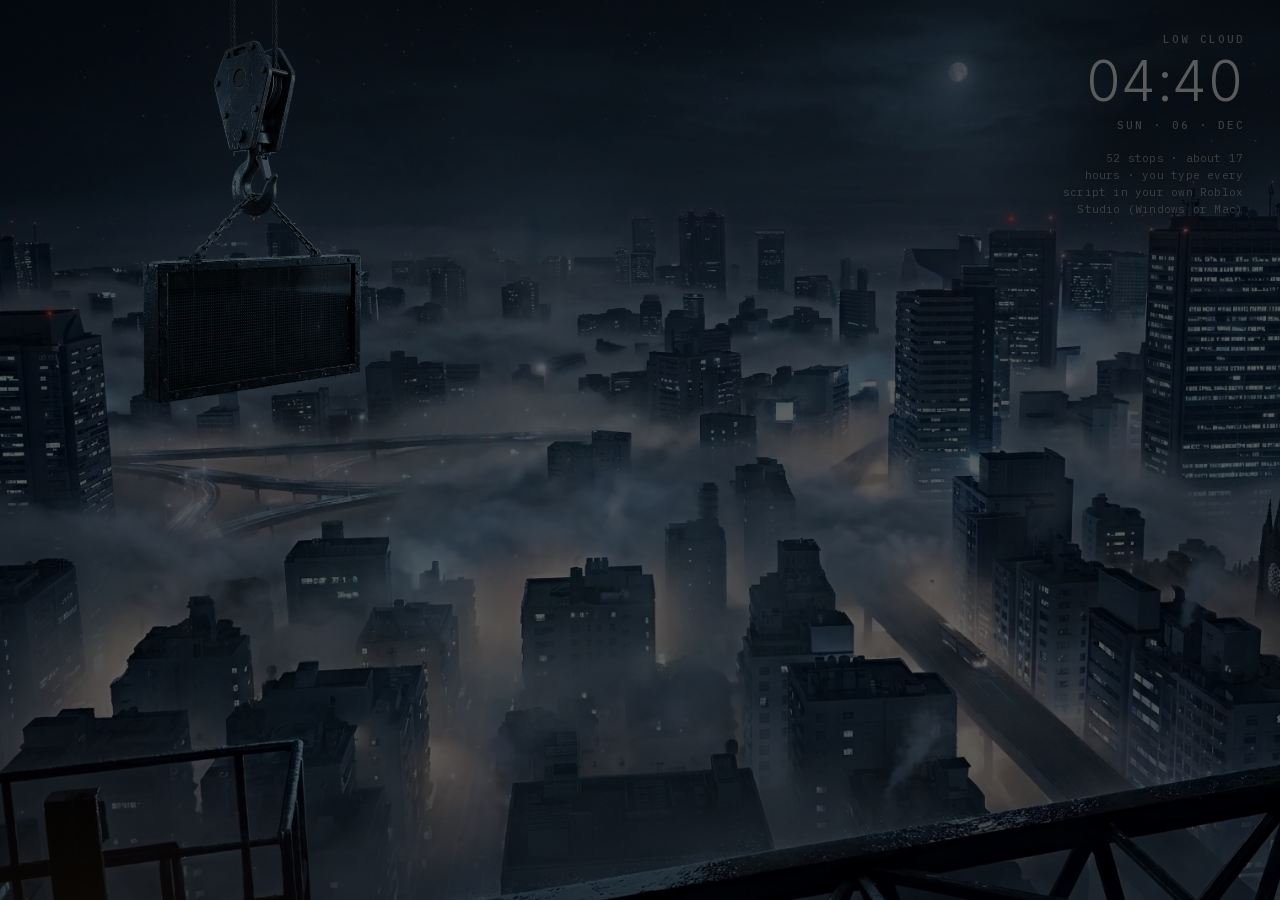
==== commit 8f7a744a: "Mist round, stage 1: the view in mist, the window seat, etched glass, main-and-stack on 3 Co-authore" ====
--- a/index.html
+++ b/index.html
@@ -32,9 +32,7 @@
 <link rel="stylesheet" href="styles/39-strangers.css">
 <link rel="stylesheet" href="styles/41-cab.css">
 <link rel="stylesheet" href="styles/43-glass.css">
-<link rel="stylesheet" href="styles/44-neon.css">
-<link rel="stylesheet" href="styles/45-screen.css">
-<link rel="stylesheet" href="styles/46-signwall.css">
+<link rel="stylesheet" href="styles/44-mist.css">
 <link rel="stylesheet" href="styles/60-print.css">
 <link rel="icon" type="image/png" href="assets/crane/icon.png">
 </head>
--- a/styles/05-fonts.css
+++ b/styles/05-fonts.css
@@ -83,7 +83,7 @@
    Japanese on the street signs, cut down by tools/signfont.py to the glyphs in
    src/data/signs.js (about 12 KB). Both under the SIL Open Font License 1.1
    (assets/fonts/LICENSE-Sora.txt, LICENSE-MPLUSRounded1c.txt). A sign face is
-   fetched only when a sign is on screen, so the desk's first load is the same. */
+   fetched only when a sign is on screen, so the desk never asks for one. */
 @font-face {
   font-family: 'Sora';
   font-style: normal;
--- a/styles/38-study.css
+++ b/styles/38-study.css
@@ -159,6 +159,8 @@
 #study .ro-s { margin: 0; padding: 0; }
 #study .ro-step { grid-template-columns: 34px minmax(0, 1fr) 14px; padding: 7px 12px 7px 18px; }
 #study .ro-step .n { font: 500 11px/1.8 var(--c-mono); letter-spacing: .06em; color: var(--faint); transition: color .2s ease; }
+/* the number is drawn, not text: the words on the button are its title, and its name holds those (WCAG 2.5.3) */
+#study .ro-step .n::before { content: attr(data-n); }
 #study .ro-step .t { font: 400 13.5px/1.45 var(--c-ui); }
 #study .ro-title:hover, #study .ro-step:hover, #study .ro-cp:hover { color: var(--fg); }
 #study .ro-step[aria-current] { color: var(--fg); }
--- a/styles/44-mist.css
+++ b/styles/44-mist.css
@@ -0,0 +1,75 @@
+/* ═══════════════════════════════════════════════════════════════════════════
+   MIMEI · 44 MIST · THE VIEW AND THE ETCHED GLASS (workspaces 2 and 3)
+   Loaded after 43-glass. Workspaces 2 and 3 look out over the desk's city in mist: the wall is the
+   view itself, sharp (assets/walls/city-*.webp, made by tools/assets.py with tools/mist.py), and the
+   panes in front of it are dark glass tinted by the fog. The one ornament is the glass itself: a
+   frosted edge on the reading pane with the 未明 mark cut into it and rain on the outside
+   (assets/glass/, made by tools/glass.py). Nothing coloured, nothing glowing; the words sit on calm,
+   even glass. Workspace 4 keeps the soft city: the view is fenced to 2 and 3.
+   ═══════════════════════════════════════════════════════════════════════════ */
+
+/* ── the fog's glass: tokens for 2 and 3 ───────────────────────────────── */
+body[data-ws='2'], body[data-ws='3'] {
+  --pane: rgba(6, 15, 19, .84);
+  --pane-glass: rgba(6, 15, 19, .8);
+  --pane-solid: #071116;
+  --glass-edge: rgba(200, 236, 238, .12);
+  --mist-line: rgba(196, 228, 230, .12);
+  --etch: rgba(214, 238, 240, .42);
+  --etch-frost: rgba(214, 238, 240, .045);
+  --drops: rgba(226, 244, 246, .5);
+  --shadow: 0 30px 80px -24px rgba(1, 6, 9, .78);
+}
+:root[data-scene='late'] body[data-ws='2'], :root[data-scene='late'] body[data-ws='3'] {
+  --pane: rgba(4, 11, 14, .8);
+  --pane-glass: rgba(4, 11, 14, .74);
+  --etch: rgba(200, 226, 228, .34);
+}
+:root[data-scene='ice'] body[data-ws='2'], :root[data-scene='ice'] body[data-ws='3'] {
+  --pane: rgba(238, 243, 242, .84);
+  --pane-glass: rgba(238, 243, 242, .78);
+  --pane-solid: #eef3f2;
+  --glass-edge: rgba(255, 255, 255, .9);
+  --mist-line: rgba(30, 52, 56, .12);
+  --etch: rgba(40, 70, 76, .3);
+  --etch-frost: rgba(255, 255, 255, .34);
+  --drops: rgba(60, 90, 96, .38);
+  --shadow: 0 26px 64px -30px rgba(40, 62, 66, .4);
+}
+
+/* ── the view: sharp, a light veil only at the top and the foot ───────────── */
+body[data-ws='2'] .wall-veil, body[data-ws='3'] .wall-veil {
+  background: linear-gradient(180deg, rgba(3, 9, 12, .42) 0%, rgba(3, 9, 12, 0) 22%, rgba(3, 9, 12, 0) 78%, rgba(3, 9, 12, .38) 100%);
+}
+:root[data-scene='ice'] body[data-ws='2'] .wall-veil, :root[data-scene='ice'] body[data-ws='3'] .wall-veil {
+  background: linear-gradient(180deg, rgba(236, 241, 240, .4) 0%, rgba(236, 241, 240, 0) 24%, rgba(236, 241, 240, 0) 80%, rgba(236, 241, 240, .3) 100%);
+}
+/* settings stays as it was: the same city, out of focus */
+body[data-ws='4'] #wall-img, body[data-ws='4'] .wall-lqip { filter: blur(10px) saturate(.9); transform: scale(1.04); }
+
+/* ── the panes: an even edge, no lamp glow beyond the hairline ───────────── */
+body[data-ws='2'] #study .rd-read, body[data-ws='2'] #study .rd-bench,
+body[data-ws='3'] .win { border-color: var(--mist-line); }
+
+/* ── the etched edge: a strip of frosted glass down the pane's right side ── */
+#study .rd-body { margin-right: var(--etch-w, 0px); }
+#study .rd-etch {
+  position: absolute; right: 0; top: 46px; bottom: 0; width: var(--etch-w, 0px); overflow: hidden; pointer-events: none;
+  border-left: 1px solid var(--mist-line);
+  background: linear-gradient(90deg, transparent, var(--etch-frost) 40%), var(--glass-grain);
+  background-size: 100% 100%, 160px 160px;
+}
+#study.no-etch .rd-etch { display: none; }
+#study .rd-etch-mark, #study .rd-drops { position: absolute; display: block; }
+#study .rd-etch-mark {
+  left: 50%; top: 34px; width: calc(var(--etch-w, 120px) * .76); height: calc(var(--etch-w, 120px) * 1.68); transform: translateX(-50%);
+  background: var(--etch);
+  -webkit-mask: url('../assets/glass/etch.webp') center top / contain no-repeat;
+  mask: url('../assets/glass/etch.webp') center top / contain no-repeat;
+}
+#study .rd-drops {
+  inset: 0;
+  background: var(--drops);
+  -webkit-mask: url('../assets/glass/drops.webp') 0 0 / 150px 640px repeat-y;
+  mask: url('../assets/glass/drops.webp') 0 0 / 150px 640px repeat-y;
+}
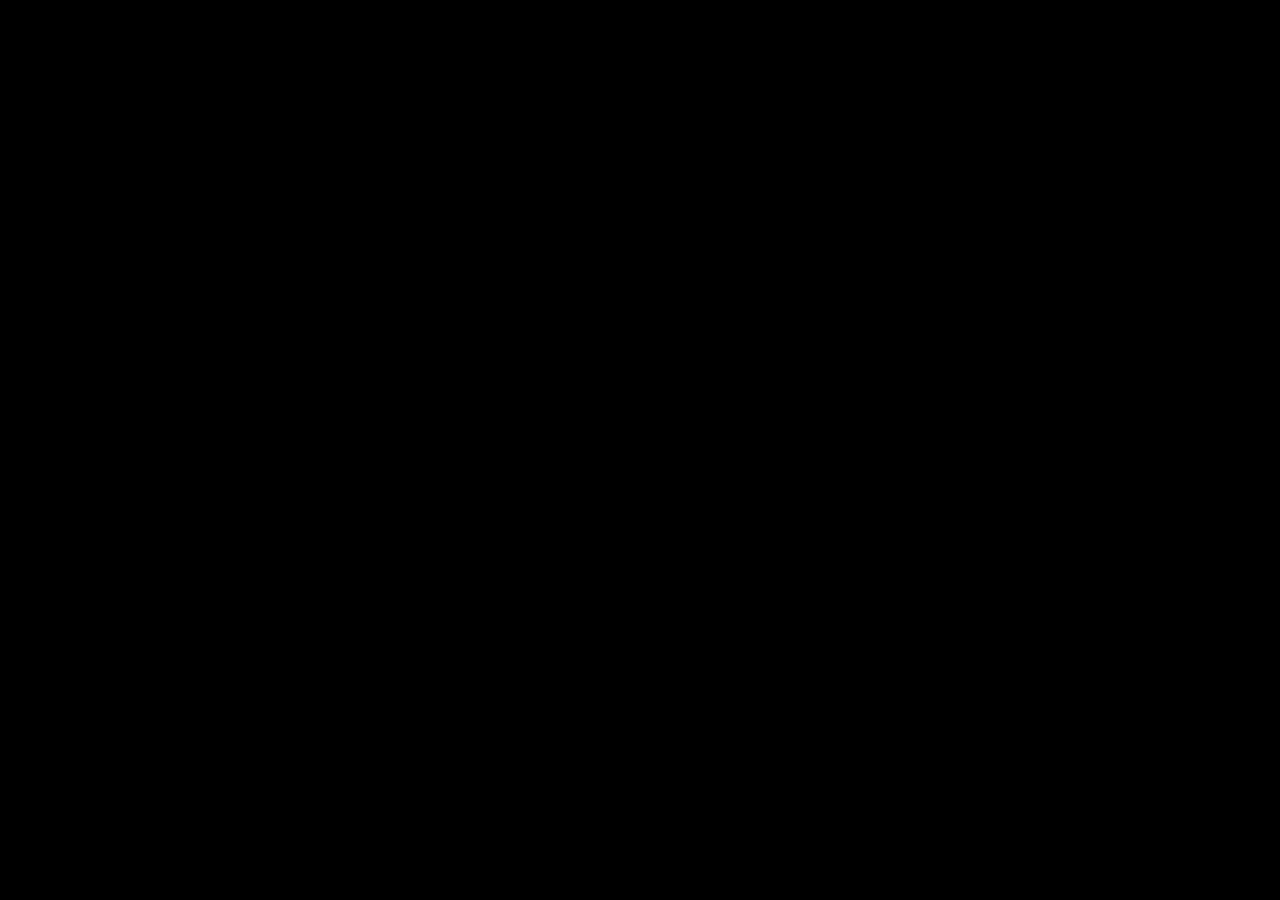
==== commit 6c974bd9: "Top bar as a plain Linux bar; drop the etched 未明 from the manual - bar (workspaces 2-4): mimei and b" ====
--- a/index.html
+++ b/index.html
@@ -118,7 +118,7 @@
   <div class="bar-r">
     <div class="bar-mods" aria-label="Machine status">
       <span class="bar-mod cps" id="bar-cps" title="Checkpoints reached in the course"><span class="v">0</span><span class="u">checkpoints</span></span>
-      <span class="bar-mod net" id="bar-net" title="Network online" aria-label="Network online"><i aria-hidden="true"></i><span class="sr-only">online</span></span>
+      <span class="bar-mod net" id="bar-net" title="Network online"><span class="t">online</span></span>
       <time class="bar-clock" id="bar-clock" title="Local time">--:--</time>
     </div>
     <button class="mod launch" id="mod-launch" title="Search the course (Alt+Enter)" aria-label="Search the course">
--- a/styles/38-study.css
+++ b/styles/38-study.css
@@ -159,8 +159,6 @@
 #study .ro-s { margin: 0; padding: 0; }
 #study .ro-step { grid-template-columns: 34px minmax(0, 1fr) 14px; padding: 7px 12px 7px 18px; }
 #study .ro-step .n { font: 500 11px/1.8 var(--c-mono); letter-spacing: .06em; color: var(--faint); transition: color .2s ease; }
-/* the number is drawn, not text: the words on the button are its title, and its name holds those (WCAG 2.5.3) */
-#study .ro-step .n::before { content: attr(data-n); }
 #study .ro-step .t { font: 400 13.5px/1.45 var(--c-ui); }
 #study .ro-title:hover, #study .ro-step:hover, #study .ro-cp:hover { color: var(--fg); }
 #study .ro-step[aria-current] { color: var(--fg); }
@@ -596,21 +594,13 @@
 #study .wb-x:hover { color: var(--fg); border-color: var(--line-hi); }
 
 /* ── the bar's middle on the study: this lesson's steps, lent by study.js ── */
-.bar-task.lent { position: relative; }
 .bar-task .bs .bt-num { font: 500 11px/1 var(--c-mono); letter-spacing: .08em; }
 .bar-task .bs .bt-name { white-space: nowrap; }
-.bar-task .bs.done .bt-dot { opacity: .45; }
 .bar-task .bs.done:not(.focus) { color: var(--fg-3); }
 /* too many words: only the lit one keeps its name, then numbers only */
 .bar-task.fit-1 .bs:not(.focus) .bt-name, .bar-task.fit-2 .bs .bt-name { display: none; }
 .bar-task.fit-1 .bs.focus .bt-name { max-width: 220px; overflow: hidden; text-overflow: ellipsis; }
 .bar-task.fit-2 .bs { padding-left: 8px; padding-right: 8px; }
-/* one warm dot glides to the lit word (bar.js moves it) */
-.bar-task .bt-lamp {
-  position: absolute; left: 0; top: 0; width: 5px; height: 5px; border-radius: 50%;
-  background: var(--lamp); box-shadow: var(--lamp-glow); opacity: 0; pointer-events: none;
-}
-.bar-task.has-lamp .bs.focus .bt-dot { opacity: 0; }
 
 /* ── the whole course, searchable (/) ────────────────────────────────────── */
 #study .st-course {
--- a/styles/44-mist.css
+++ b/styles/44-mist.css
@@ -1,11 +1,12 @@
 /* ═══════════════════════════════════════════════════════════════════════════
-   MIMEI · 44 MIST · THE VIEW AND THE ETCHED GLASS (workspaces 2 and 3)
+   MIMEI · 44 MIST · THE VIEW, THE SHELL AND THE TOP BAR (workspaces 2 and 3; the bar on 2, 3 and 4)
    Loaded after 43-glass. Workspaces 2 and 3 look out over the desk's city in mist: the wall is the
    view itself, sharp (assets/walls/city-*.webp, made by tools/assets.py with tools/mist.py), and the
-   panes in front of it are dark glass tinted by the fog. The one ornament is the glass itself: a
-   frosted edge on the reading pane with the 未明 mark cut into it and rain on the outside
-   (assets/glass/, made by tools/glass.py). Nothing coloured, nothing glowing; the words sit on calm,
-   even glass. Workspace 4 keeps the soft city: the view is fenced to 2 and 3.
+   panes in front of it are dark glass tinted by the fog. No accent colour on the panes: what is
+   current or in front is marked in the fog's own white, never in amber. Everything on the glass
+   speaks like a shell. The top bar, at the end of this file, is the one rule set here that reaches
+   workspace 4: the user asked for it to be a plain Linux bar wherever it shows. Workspace 4 keeps
+   the soft city.
    ═══════════════════════════════════════════════════════════════════════════ */
 
 /* ── the fog's glass: tokens for 2 and 3 ───────────────────────────────── */
@@ -15,26 +16,27 @@
   --pane-solid: #071116;
   --glass-edge: rgba(200, 236, 238, .12);
   --mist-line: rgba(196, 228, 230, .12);
-  --etch: rgba(214, 238, 240, .42);
-  --etch-frost: rgba(214, 238, 240, .045);
-  --drops: rgba(226, 244, 246, .5);
   --shadow: 0 30px 80px -24px rgba(1, 6, 9, .78);
+  /* the "lamp" is the fog's white now: same markers, no warm colour, no glow */
+  --lamp: #dcecee;
+  --lamp-rgb: 220, 236, 238;
+  --lamp-glow: none;
+  --caret: #eef6f7;
 }
 :root[data-scene='late'] body[data-ws='2'], :root[data-scene='late'] body[data-ws='3'] {
-  --pane: rgba(4, 11, 14, .8);
-  --pane-glass: rgba(4, 11, 14, .74);
-  --etch: rgba(200, 226, 228, .34);
+  --pane: rgba(4, 11, 14, .86);
+  --pane-glass: rgba(4, 11, 14, .82);
 }
 :root[data-scene='ice'] body[data-ws='2'], :root[data-scene='ice'] body[data-ws='3'] {
-  --pane: rgba(238, 243, 242, .84);
-  --pane-glass: rgba(238, 243, 242, .78);
+  --pane: rgba(238, 243, 242, .86);
+  --pane-glass: rgba(238, 243, 242, .8);
   --pane-solid: #eef3f2;
   --glass-edge: rgba(255, 255, 255, .9);
   --mist-line: rgba(30, 52, 56, .12);
-  --etch: rgba(40, 70, 76, .3);
-  --etch-frost: rgba(255, 255, 255, .34);
-  --drops: rgba(60, 90, 96, .38);
   --shadow: 0 26px 64px -30px rgba(40, 62, 66, .4);
+  --lamp: #24363b;
+  --lamp-rgb: 36, 54, 59;
+  --caret: #18262a;
 }
 
 /* ── the view: sharp, a light veil only at the top and the foot ───────────── */
@@ -47,29 +49,268 @@
 /* settings stays as it was: the same city, out of focus */
 body[data-ws='4'] #wall-img, body[data-ws='4'] .wall-lqip { filter: blur(10px) saturate(.9); transform: scale(1.04); }
 
-/* ── the panes: an even edge, no lamp glow beyond the hairline ───────────── */
+/* ── the panes: hairlines; the one in front is a brighter hairline, not a glow ── */
 body[data-ws='2'] #study .rd-read, body[data-ws='2'] #study .rd-bench,
 body[data-ws='3'] .win { border-color: var(--mist-line); }
-
-/* ── the etched edge: a strip of frosted glass down the pane's right side ── */
-#study .rd-body { margin-right: var(--etch-w, 0px); }
-#study .rd-etch {
-  position: absolute; right: 0; top: 46px; bottom: 0; width: var(--etch-w, 0px); overflow: hidden; pointer-events: none;
-  border-left: 1px solid var(--mist-line);
-  background: linear-gradient(90deg, transparent, var(--etch-frost) 40%), var(--glass-grain);
-  background-size: 100% 100%, 160px 160px;
-}
-#study.no-etch .rd-etch { display: none; }
-#study .rd-etch-mark, #study .rd-drops { position: absolute; display: block; }
-#study .rd-etch-mark {
-  left: 50%; top: 34px; width: calc(var(--etch-w, 120px) * .76); height: calc(var(--etch-w, 120px) * 1.68); transform: translateX(-50%);
-  background: var(--etch);
-  -webkit-mask: url('../assets/glass/etch.webp') center top / contain no-repeat;
-  mask: url('../assets/glass/etch.webp') center top / contain no-repeat;
-}
-#study .rd-drops {
-  inset: 0;
-  background: var(--drops);
-  -webkit-mask: url('../assets/glass/drops.webp') 0 0 / 150px 640px repeat-y;
-  mask: url('../assets/glass/drops.webp') 0 0 / 150px 640px repeat-y;
-}
+body[data-ws='3'] .win.focus { border-color: rgba(var(--lamp-rgb), .34); box-shadow: inset 0 1px 0 var(--glass-edge), var(--shadow); }
+body[data-ws='3'] .win:focus-visible { outline-color: rgba(var(--lamp-rgb), .8); }
+/* the outline's marker on the step you are reading: a white bar, no wash of colour */
+body[data-ws='2'] #study .ro-lamp { background: linear-gradient(90deg, rgba(var(--lamp-rgb), .08), rgba(var(--lamp-rgb), 0) 70%); box-shadow: none; }
+body[data-ws='2'] #study .ro-step[aria-current] .n, body[data-ws='2'] #study .ro-title[aria-current] .n { color: var(--fg); }
+
+/* ── the shell: the lesson pane reads like a session ─────────────────────── */
+/* the outline is `tree` output; one mono voice, the branches quiet, the step you are reading lit */
+#study .ro-list { padding-top: 14px; font: 400 12.5px/1.6 var(--c-mono); }
+#study .ro-cmd { padding: 0 12px 6px 18px; color: var(--fg); white-space: pre; }
+#study .ro-cmd .d, #study .st-sh .d, #study .doc .kicker .d { color: var(--faint); }
+#study .ro-title, #study .ro-step, #study .ro-cp {
+  display: flex; align-items: baseline; gap: 0; white-space: pre; overflow: hidden;
+  font: 400 12.5px/1.6 var(--c-mono); text-align: left;
+}
+#study .ro-title { padding: 2px 12px 2px 18px; }
+#study .ro-title .n { flex: none; font: inherit; letter-spacing: 0; color: var(--fg); margin-right: 1ch; }
+#study .ro-title .n:not(:empty)::after { content: "/" / ""; }
+#study .ro-title .t { min-width: 0; overflow: hidden; text-overflow: ellipsis; font: inherit; color: var(--dim); text-transform: lowercase; }
+#study .ro-steps { margin: 0; padding: 0; border-top: 0; }
+#study .ro-step { padding: 2px 12px 2px 18px; color: var(--dim); }
+#study .ro-cp { padding: 1px 12px 1px 18px; color: var(--faint); }
+#study .ro-step .g, #study .ro-cp .g { flex: none; color: var(--faint); opacity: .7; }
+#study .ro-step .n { flex: none; font: inherit; letter-spacing: 0; color: inherit; }
+#study .ro-step .s, #study .ro-cp .t { min-width: 0; overflow: hidden; text-overflow: ellipsis; font: inherit; }
+#study .ro-cp .t { text-transform: lowercase; }
+#study .ro-cp .m { flex: none; width: auto; height: auto; border: 0; border-radius: 0; background: none; margin-right: 1ch; }
+#study .ro-cp.done, #study .ro-cp.done .m { color: var(--fg); background: none; }
+#study .ro-step[aria-current] { color: var(--fg); }
+#study .ro-step[aria-current] .n { color: var(--fg); }
+#study .ro-s.cleared > .ro-step .n::after { content: ' ✓' / ''; }
+#study .ro-sum { margin: 12px 0 0; padding: 0 12px 14px 18px; color: var(--faint); white-space: normal; }
+#study .ro-lamp { border-left-width: 2px; border-radius: 0; }
+
+/* the title and each step open with a prompt */
+#study .doc .kicker { letter-spacing: 0; text-transform: none; font: 400 13px/1.5 var(--c-mono); color: var(--dim); overflow-wrap: anywhere; }
+#study .doc .kicker .cmd::after { content: ''; display: inline-block; width: .6em; height: 1.1em; margin-left: 2px; vertical-align: -.2em; background: var(--fg); opacity: .85; }
+#study .st-sh { gap: 0; letter-spacing: 0; text-transform: none; font: 400 13px/1.4 var(--c-mono); color: var(--dim); white-space: pre; }
+
+#study .st-sh b { font-weight: 400; color: var(--fg); }
+#study .st-sh .kd { margin-left: 2ch; color: var(--faint); }
+#study .st-sh .kd::before { content: '# '; margin: 0; }
+#study .st-sh::after { margin-left: 16px; }
+
+/* the session bar along the pane's foot, tmux-style */
+#study .rd-session {
+  flex: none; display: flex; align-items: center; gap: 14px; height: 26px; padding: 0 12px; overflow: hidden; white-space: nowrap;
+  font: 500 12px/1 var(--c-mono); color: var(--dim);
+  background: rgba(var(--lamp-rgb), .07); border-top: 1px solid var(--line-2);
+}
+#study .rd-session .s { color: var(--fg); }
+#study .rd-session .w.on { padding: 4px 6px; background: var(--fg); color: var(--pane-solid, #071116); }
+#study .rd-session .fill { flex: 1; }
+#study .rd-session .f { min-width: 0; overflow: hidden; text-overflow: ellipsis; color: var(--fg); }
+@media (max-width: 900px) { #study .rd-session .w:not(.on) { display: none; } }
+
+/* ── the pane spans the screen; with the scripts out (beside it) it gives the drawer the right side ── */
+#study .rd-read { transition: transform .46s var(--slide), width .46s var(--slide); }
+#study.bench-out:not(.bench-over) .rd-read { width: var(--pw-open, 960px); }
+#study .doc { max-width: 780px; }
+
+/* ── the lesson's parts, in the shell's voice: each its own form, no colour ── */
+/* heads read like a terminal: lowercase mono, no tracking */
+#study .code-head, #study .out-head, #study .probe-h, #study .runbook-h, #study .solution > summary,
+#study .key-idea .ki-lbl, #study .recap .rc-lbl, #study .runbook-foot {
+  letter-spacing: 0; text-transform: none; font: 400 12.5px/1.3 var(--c-mono);
+}
+
+/* a script is a buffer: square, a brighter left edge, its file name in the head */
+#study .code { border-radius: 0; border-left: 2px solid var(--line-hi); }
+#study .code-head { gap: 0; padding: 8px 14px 7px; }
+#study .code-head .lang { color: var(--faint); letter-spacing: 0; }
+#study .code-head .lang::after { content: ' ›'; }
+#study .code-head .cap { margin-left: 1ch; color: var(--fg); }
+#study .code-head .copy { padding: 3px 6px; border: 0; border-radius: 0; letter-spacing: 0; text-transform: none; font: 400 12.5px/1 var(--c-mono); }
+#study .code-head .copy::before { content: '['; } #study .code-head .copy::after { content: ']'; }
+#study .code-head .copy.did { border: 0; }
+
+/* Studio's Output is stdout: no box, a darker strip, a › on every line */
+#study .out { border-radius: 0; border-left: 2px solid var(--line-2); background: rgba(0, 0, 0, .28); }
+:root[data-scene='ice'] #study .out { background: rgba(24, 40, 44, .05); }
+#study figure.code + .out { border-left-color: var(--line-hi); }
+#study .out-head { padding: 8px 16px 0 14px; }
+#study .out-head .k { color: var(--fg); }
+#study .out-head .k + .sub::before { content: '› '; color: var(--faint); }
+#study .out-head .sp + .sub { letter-spacing: 0; }
+#study .out-head .sp + .sub::before { content: '# '; }
+#study .out pre { padding: 4px 16px 12px 14px; color: var(--text); }
+#study .out .ln::before, #study .out .er::before { content: '› '; color: var(--faint); }
+#study .out .er::before { display: inline; width: auto; height: auto; margin: 0; border: 0; transform: none; content: '! '; color: var(--fg); }
+
+/* a runbook is a checklist you work through in Studio: [ ] and [x], no card */
+#study .runbook { border: 0; border-left: 2px solid var(--line); border-radius: 0; padding: 4px 0 6px 18px; background: none; }
+#study .runbook.done { border-left-color: var(--fg); }
+#study .runbook-h .k::before { content: '$ '; color: var(--faint); }
+#study .runbook-h .sub::before { content: '# '; }
+#study .runbook .t { margin: 6px 0 10px; }
+#study .checks li { font-size: 15.5px; }
+#study .checks li { grid-template-columns: 4ch minmax(0, 1fr); }
+#study .checks li .m { width: auto; height: auto; margin-top: 2px; border: 0; border-radius: 0; background: none; box-shadow: none; font: 400 13px/1.6 var(--c-mono); color: var(--dim); white-space: pre; }
+#study .checks li .m::before { content: '[ ]'; white-space: pre; }
+#study .checks li[aria-checked='true'] .m { background: none; box-shadow: none; color: var(--fg); }
+#study .checks li[aria-checked='true'] .m::before { content: '[x]'; }
+#study .checks li[aria-checked='true'] .m::after { content: none; }
+#study .runbook-foot .meter { border-radius: 0; }
+
+/* a probe is a question left open: a dashed frame, answers lettered a) b) c) */
+#study .probe { border: 1px dashed var(--line-hi); border-radius: 0; background: none; }
+#study .probe-h .k::before { content: '? '; color: var(--fg); }
+#study .probe-h .from::before { content: '# '; }
+#study .probe .opts { counter-reset: opt; }
+#study .probe .opts button { counter-increment: opt; border-radius: 0; font-family: var(--c-mono); }
+#study .probe .opts button::before { content: counter(opt, lower-alpha) ')'; width: auto; height: auto; border: 0; border-radius: 0; background: none; box-shadow: none; margin-right: 1ch; color: var(--faint); }
+#study .probe .opts button.right { box-shadow: none; }
+#study .probe .opts button.right::before { content: counter(opt, lower-alpha) ') ✓'; background: none; box-shadow: none; color: var(--fg); }
+#study .probe .opts button.wrong::before { content: counter(opt, lower-alpha) ') ✗'; background: none; color: var(--dim); }
+#study .probe .again { font-family: var(--c-mono); text-transform: none; letter-spacing: 0; }
+
+/* a solution is folded behind the command that shows it */
+#study .solution { border-style: solid; border-color: var(--line-2); border-radius: 0; }
+#study .solution > summary::before { content: '▸'; width: 1ch; color: var(--faint); }
+#study .solution[open] > summary::before { content: '▾'; }
+#study .solution > summary .k::before { content: '$ '; color: var(--faint); }
+#study .solution > summary > span:not(.k)::before { content: '# '; font-family: var(--c-mono); color: var(--faint); }
+
+/* key ideas and recaps are comments in the margin of the code */
+#study .key-idea .ki-lbl::before, #study .recap .rc-lbl::before { content: '# '; }
+#study .key-idea, #study .recap { border-left-width: 2px; }
+#study .doc blockquote, #study .doc .done-when { border-radius: 0; border-style: dashed; }
+#study .doc blockquote::before { content: '$ test -f done  # done when'; letter-spacing: 0; text-transform: none; font: 400 12.5px/1.3 var(--c-mono); }
+#study .st-end .st-k { letter-spacing: 0; text-transform: none; font: 400 12.5px/1.4 var(--c-mono); }
+#study .st-end .st-k::before { content: '-- '; }
+#study .st-end .st-k::after { content: ' --'; }
+
+/* ── workspace 3 in the shell's voice: window titles as terminal titles ── */
+body[data-ws='3'] .win-t, body[data-ws='3'] .win-t .nm { font: 400 12.5px/1.2 var(--c-mono); letter-spacing: 0; }
+
+/* the manual is a man page: sections flush left in bold caps, their text indented under them,
+   and the pager's status line at the foot */
+body[data-ws='3'] .man-head, body[data-ws='3'] .man-head :is(.l, .m, .r) { font: 400 12.5px/1.2 var(--c-mono); letter-spacing: 0; }
+body[data-ws='3'] .man-head .m { text-transform: none; }
+body[data-ws='3'] .man-doc { padding-left: 7ch; }
+body[data-ws='3'] .man-doc h1::before {
+  content: 'NAME'; display: block; margin: 0 0 14px -7ch;
+  font: 700 13px/1.2 var(--c-mono); letter-spacing: 0; color: var(--fg);
+}
+body[data-ws='3'] .man-doc h2 { margin-left: -7ch; letter-spacing: 0; text-transform: uppercase; font: 700 13px/1.3 var(--c-mono); color: var(--fg); }
+body[data-ws='3'] .man-doc h2::before, body[data-ws='3'] .man-doc h2::after { content: none; }
+body[data-ws='3'] .man-doc h3 { font-family: var(--c-mono); letter-spacing: 0; text-transform: none; }
+
+/* scripts are buffers, as in the lesson */
+body[data-ws='3'] .man-doc .code { border-radius: 0; border: 1px solid var(--line-2); border-left: 2px solid var(--line); }
+body[data-ws='3'] .man-doc .code-head, body[data-ws='3'] .man-doc .code-head .lang { letter-spacing: 0; text-transform: none; font: 400 12.5px/1.3 var(--c-mono); }
+body[data-ws='3'] .man-doc .code-head .lang::after { content: ' ›'; }
+body[data-ws='3'] .man-doc .code-head .copy { border: 0; border-radius: 0; letter-spacing: 0; text-transform: none; font: 400 12.5px/1 var(--c-mono); }
+body[data-ws='3'] .man-doc .code-head .copy::before { content: '['; }
+body[data-ws='3'] .man-doc .code-head .copy::after { content: ']'; }
+
+/* tables read as column output: no box, a dashed rule under the heads */
+body[data-ws='3'] .man-doc table, body[data-ws='3'] .man-doc .tbl { border: 0; border-radius: 0; background: none; }
+body[data-ws='3'] .man-doc th { letter-spacing: 0; text-transform: none; font: 700 12.5px/1.3 var(--c-mono); color: var(--fg); border-bottom: 1px dashed var(--line); }
+body[data-ws='3'] .man-doc td { border-bottom: 0; }
+body[data-ws='3'] .man-doc :is(td, th):first-child { padding-left: 0; }
+body[data-ws='3'] .man-doc blockquote { border-radius: 0; border-style: dashed; }
+body[data-ws='3'] .man-doc blockquote::before { letter-spacing: 0; text-transform: none; font-family: var(--c-mono); }
+
+/* the foot is less(1)'s prompt: the page in reverse video */
+body[data-ws='3'] #win-man .win-foot, body[data-ws='3'] #win-man .win-foot .seg { font: 400 12.5px/1.2 var(--c-mono); letter-spacing: 0; text-transform: none; }
+body[data-ws='3'] #win-man .win-foot .seg.pg { padding: 3px 6px; background: var(--fg); color: var(--ink); }
+body[data-ws='3'] #win-man .win-foot #man-pos::before { content: 'line: '; }
+
+/* Terminal: lowercase labels, as a shell prints them */
+body[data-ws='3'] .tty-next-line .tn-k { letter-spacing: 0; text-transform: lowercase; }
+
+/* Files is ls: a ▸ on the open directory, files named as files, state as [x] [~] [ ] [-] */
+body[data-ws='3'] .fm-dir-name::before { content: '  '; white-space: pre; }
+body[data-ws='3'] .fm-dir.here .fm-dir-name::before { content: '▸ '; }
+body[data-ws='3'] .fm-file { grid-template-columns: 3ch minmax(0, 1fr); gap: 1ch; border-radius: 0; font: 400 13px/1.35 var(--c-mono); }
+body[data-ws='3'] .fm-file.selected { background: var(--surface-2); box-shadow: inset 2px 0 0 var(--fg); }
+body[data-ws='3'] .fm-file .fm-dot { flex: none; width: auto; height: auto; border-radius: 0; background: none; box-shadow: none; font: 400 13px/1 var(--c-mono); color: var(--fg-3); }
+body[data-ws='3'] .fm-dot::before { content: '[ ]'; white-space: pre; }
+body[data-ws='3'] .fm-file.done .fm-dot { background: none; color: var(--fg); }
+body[data-ws='3'] .fm-file.done .fm-dot::before { content: '[x]'; }
+body[data-ws='3'] .fm-file.doing .fm-dot::before { content: '[~]'; }
+body[data-ws='3'] .fm-file.soon .fm-dot::before { content: '[-]'; }
+body[data-ws='3'] .fm-file.tool .fm-dot::before { content: ' # '; }
+body[data-ws='3'] .fm-n { display: none; }
+body[data-ws='3'] .fi-cmd { margin: 0 0 8px; font: 400 12.5px/1.3 var(--c-mono); color: var(--fg-3); }
+body[data-ws='3'] .fi-meta, body[data-ws='3'] .fi-state { letter-spacing: 0; text-transform: none; font: 400 12.5px/1.4 var(--c-mono); }
+body[data-ws='3'] .fi-meta > span + span::before { content: '· '; color: var(--fg-4); }
+body[data-ws='3'] .fi-open { margin-top: 10px; padding: 6px 10px; border: 1px solid var(--line); border-radius: 0; font: 400 13px/1.2 var(--c-mono); }
+body[data-ws='3'] .fi-open:hover:not(:disabled) { border-color: var(--fg); text-decoration: none; }
+body[data-ws='3'] .fi-open::before { content: '$ '; color: var(--fg-3); }
+
+/* the man page's indent narrows with its window; on a phone the head and prompt keep to one line */
+body[data-ws='3'] .man-doc { --mi: 7ch; padding-left: var(--mi); }
+body[data-ws='3'] .man-doc h1::before, body[data-ws='3'] .man-doc h2 { margin-left: calc(-1 * var(--mi)); }
+@container (max-width: 900px) { body[data-ws='3'] .man-doc { --mi: 3ch; } }
+@container (max-width: 560px) {
+  body[data-ws='3'] .man-doc { --mi: 0ch; }
+  body[data-ws='3'] .man-head .r, body[data-ws='3'] #win-man .win-foot #man-pos { display: none; }
+  body[data-ws='3'] #win-man .win-foot .seg.pg { min-width: 0; overflow: hidden; text-overflow: ellipsis; white-space: nowrap; }
+}
+
+/* the lesson's facts line, as a comment under the title */
+#study .doc .qh-meta { letter-spacing: 0; text-transform: none; font: 400 12.5px/1.4 var(--c-mono); }
+#study .doc .qh-meta::before { content: '# '; }
+@media (max-width: 560px) {
+  body[data-ws='3'] #win-man .win-foot #man-pos { display: none; }
+  body[data-ws='3'] #win-man .win-foot .seg.pg { min-width: 0; overflow: hidden; text-overflow: ellipsis; white-space: nowrap; }
+}
+
+/* ── the top bar, wherever it shows (2, 3 and 4): a plain Linux bar, i3bar's shape ──
+   left, the name and the workspaces as bare numbers, the one you are on in reverse video; middle, this
+   workspace's words, the one in front underlined; right, i3status's readouts split by hairlines.
+   One mono size, lowercase, no tracking: no mark, no pills, no dots. */
+#bar {
+  padding: 0; gap: 0; border-bottom: 0;
+  background: rgba(7, 9, 12, .92);
+  -webkit-backdrop-filter: none; backdrop-filter: none;
+  font: 400 12.5px/1 var(--c-mono); letter-spacing: 0; color: var(--fg-3);
+}
+:root[data-scene='ice'] #bar { background: rgba(236, 240, 242, .94); }
+#bar :focus-visible { outline-offset: -2px; }
+#bar .bar-l, #bar .bar-r, #bar .bar-mods, #workspaces { gap: 0; }
+
+#bar .brand { height: var(--bar-h); padding: 0 14px; gap: 0; }
+#bar .brand .ob-mark { display: none; }
+#bar .brand .brand-name { display: inline; margin: 0; font: 700 12.5px/1 var(--c-mono); letter-spacing: 0; text-transform: lowercase; color: var(--fg); }
+
+#bar .ws { min-width: 32px; height: var(--bar-h); padding: 0 11px; gap: 0; justify-content: center; border-radius: 0; }
+#bar .ws .num { font: 400 12.5px/1 var(--c-mono); letter-spacing: 0; color: var(--fg-3); }
+#bar .ws:hover { background: var(--surface-2); }
+#bar .ws:hover .num, body.mod-down #bar .ws .num { color: var(--fg); }
+#bar .ws[aria-current="page"] { background: var(--fg); }
+#bar .ws[aria-current="page"] .num, body.mod-down #bar .ws[aria-current="page"] .num { color: var(--ink); font-weight: 700; }
+#bar .ws[aria-current="page"]::after { content: none; }
+
+#bar .bar-task { gap: 0; font: 400 12.5px/1 var(--c-mono); letter-spacing: 0; }
+#bar .bar-task .bw {
+  height: var(--bar-h); padding: 0 12px; gap: 1ch; border: 0; border-radius: 0; background: none; box-shadow: none;
+  font: 400 12.5px/1 var(--c-mono); letter-spacing: 0; text-transform: none; color: var(--fg-4);
+}
+#bar .bar-task .bw.open, #bar .bar-task .bs { color: var(--fg-2); }
+#bar .bar-task .bw:hover { color: var(--fg); background: var(--surface-2); }
+#bar .bar-task .bw.focus { color: var(--fg); background: none; box-shadow: inset 0 -2px 0 var(--fg); }
+#bar .bar-task .bw.focus:hover { background: var(--surface-2); }
+#bar .bar-task .bs .bt-num { font: inherit; letter-spacing: 0; }
+#bar .bar-task .bs.done:not(.focus) .bt-num::after { content: ' ✓' / ''; }
+
+#bar .bar-mods > * { padding: 0 12px; border-right: 1px solid var(--line); }
+#bar .bar-mod, #bar .bar-mod :is(.v, .u, .t), #bar .bar-clock { font: 400 12.5px/1 var(--c-mono); letter-spacing: 0; text-transform: none; }
+#bar .bar-mod { gap: 1ch; color: var(--fg-3); }
+#bar .bar-mod .v, #bar .bar-mod.net.off .t, #bar .bar-clock { color: var(--fg); }
+#bar .bar-mod .u, #bar .bar-mod .t { color: var(--fg-3); }
+#bar .bar-mod.net { display: inline-flex; width: auto; }
+#bar .bar-clock { margin: 0; font-variant-numeric: tabular-nums; }
+#bar .mod.launch, #bar .mod.apps { width: 38px; height: var(--bar-h); border: 0; border-radius: 0; background: none; color: var(--fg-3); }
+#bar .mod.launch:hover, #bar .mod.apps:hover { color: var(--fg); background: var(--surface-2); border: 0; }
+
+@media (max-width: 1080px) { #bar .ws { min-width: 28px; padding: 0 9px; } #bar .bar-task .bw { padding: 0 9px; } }
+@media (max-width: 620px) { #bar .brand { display: none; } #bar .bar-mods > * { padding: 0 8px; } }
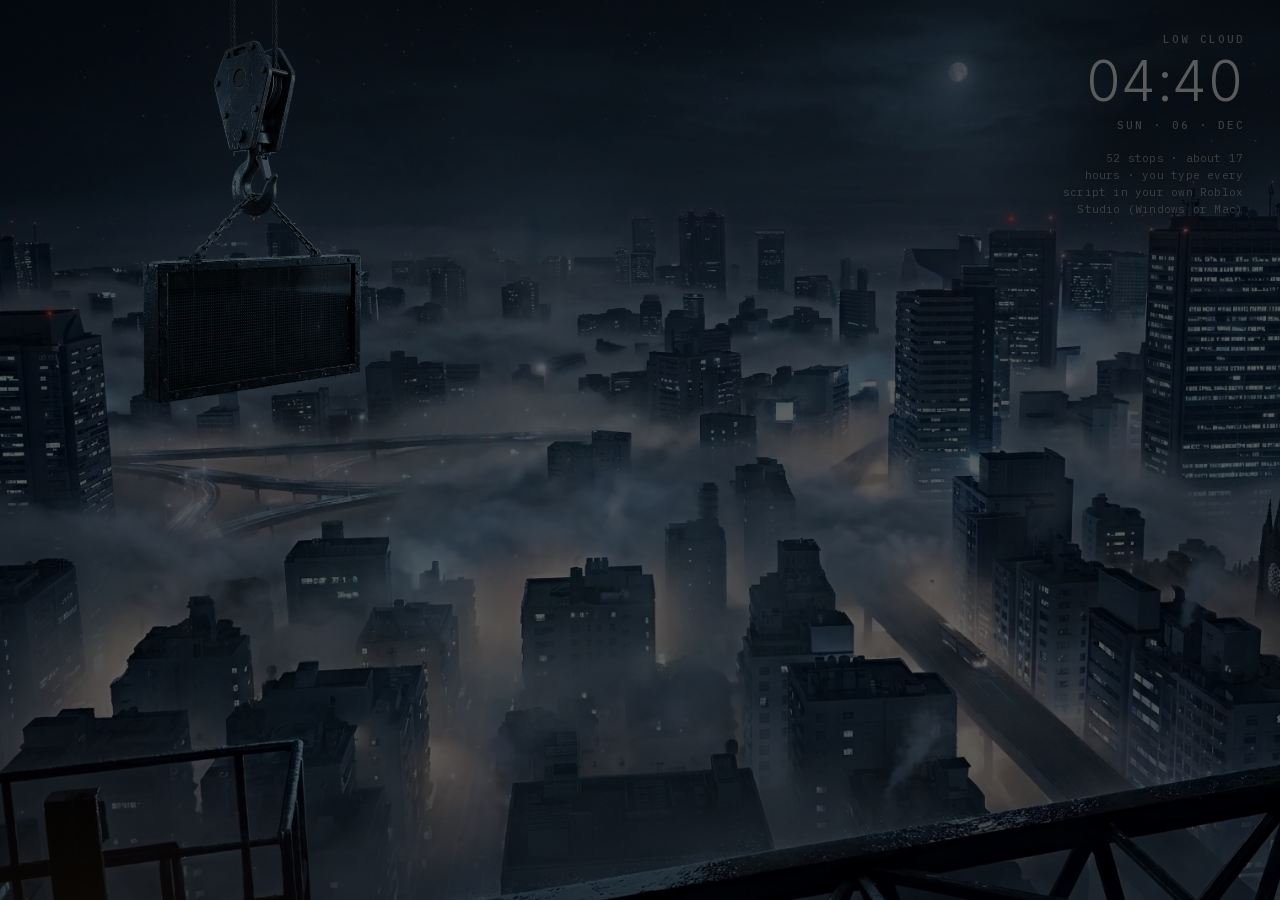
==== commit 78d6adad: "Top bar: only the clock on the right The checkpoint count and the network readout are gone (progress" ====
--- a/index.html
+++ b/index.html
@@ -116,9 +116,7 @@
   </div>
 
   <div class="bar-r">
-    <div class="bar-mods" aria-label="Machine status">
-      <span class="bar-mod cps" id="bar-cps" title="Checkpoints reached in the course"><span class="v">0</span><span class="u">checkpoints</span></span>
-      <span class="bar-mod net" id="bar-net" title="Network online"><span class="t">online</span></span>
+    <div class="bar-mods">
       <time class="bar-clock" id="bar-clock" title="Local time">--:--</time>
     </div>
     <button class="mod launch" id="mod-launch" title="Search the course (Alt+Enter)" aria-label="Search the course">
--- a/styles/44-mist.css
+++ b/styles/44-mist.css
@@ -303,12 +303,7 @@
 #bar .bar-task .bs.done:not(.focus) .bt-num::after { content: ' ✓' / ''; }
 
 #bar .bar-mods > * { padding: 0 12px; border-right: 1px solid var(--line); }
-#bar .bar-mod, #bar .bar-mod :is(.v, .u, .t), #bar .bar-clock { font: 400 12.5px/1 var(--c-mono); letter-spacing: 0; text-transform: none; }
-#bar .bar-mod { gap: 1ch; color: var(--fg-3); }
-#bar .bar-mod .v, #bar .bar-mod.net.off .t, #bar .bar-clock { color: var(--fg); }
-#bar .bar-mod .u, #bar .bar-mod .t { color: var(--fg-3); }
-#bar .bar-mod.net { display: inline-flex; width: auto; }
-#bar .bar-clock { margin: 0; font-variant-numeric: tabular-nums; }
+#bar .bar-clock { margin: 0; font: 400 12.5px/1 var(--c-mono); letter-spacing: 0; text-transform: none; font-variant-numeric: tabular-nums; color: var(--fg); }
 #bar .mod.launch, #bar .mod.apps { width: 38px; height: var(--bar-h); border: 0; border-radius: 0; background: none; color: var(--fg-3); }
 #bar .mod.launch:hover, #bar .mod.apps:hover { color: var(--fg); background: var(--surface-2); border: 0; }
 
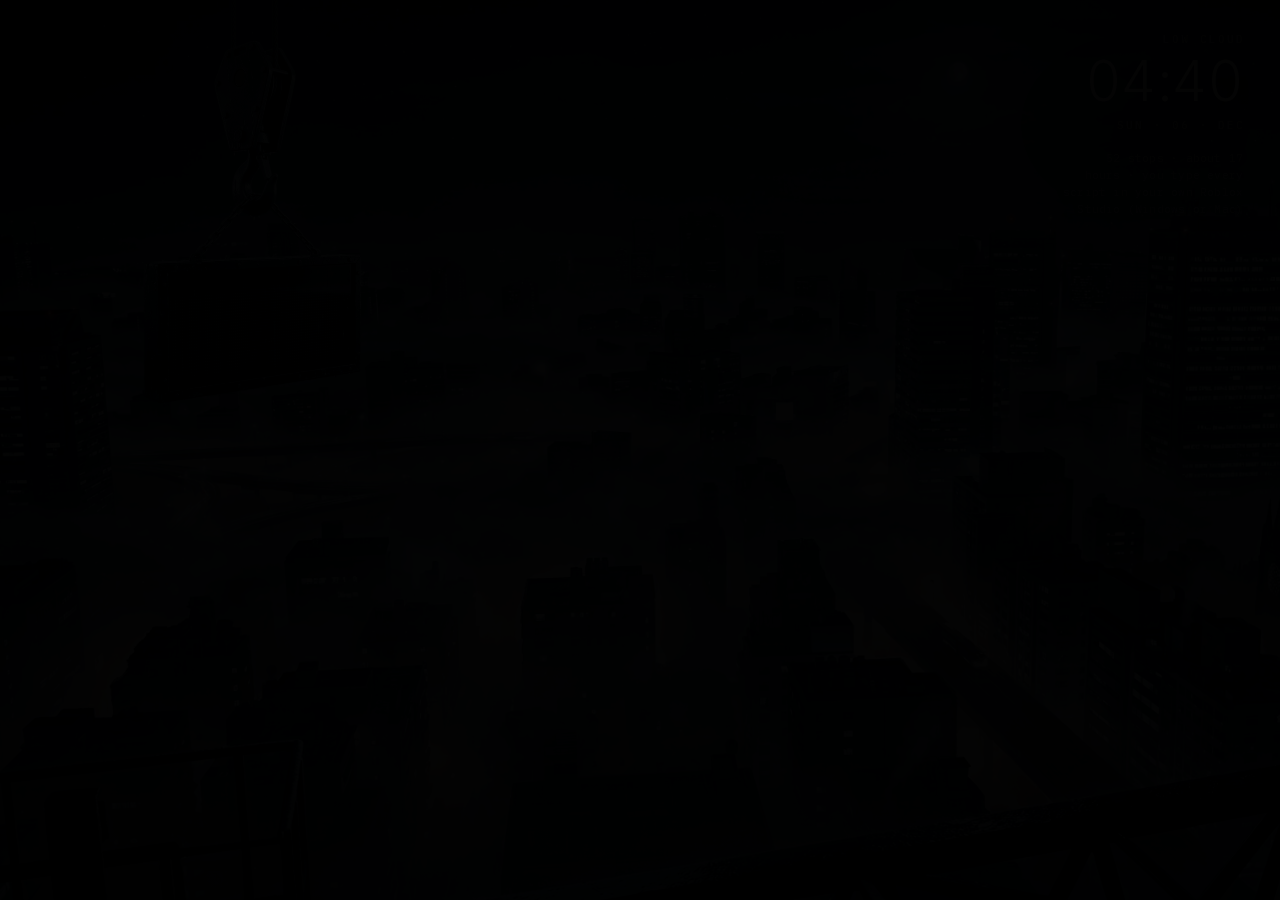
==== commit dc6299a1: "Top bar on smoked glass; the window words move to a panel along the foot - top bar (2-4): lighter sm" ====
--- a/index.html
+++ b/index.html
@@ -111,10 +111,6 @@
     <nav id="workspaces" aria-label="Workspaces"></nav>
   </div>
 
-  <div class="bar-c">
-    <nav class="bar-task" id="bar-task" aria-label="Windows on this workspace"></nav>
-  </div>
-
   <div class="bar-r">
     <div class="bar-mods">
       <time class="bar-clock" id="bar-clock" title="Local time">--:--</time>
@@ -128,12 +124,17 @@
   </div>
 </header>
 
-<!-- ══ shell: the seat (the bar names this workspace's windows) ══════════ -->
+<!-- ══ shell: the seat ══════════════════════════════════════════════════ -->
 <div id="shell">
   <main id="seat" aria-label="Desktop">
     <div id="desk"></div>
     <div id="study" hidden></div>
   </main>
+</div>
+
+<!-- ══ the panel along the foot: this workspace's windows (3 and 4; the lessons have their own session bar) ══ -->
+<div id="panel">
+  <nav class="bar-task" id="bar-task" aria-label="Windows on this workspace"></nav>
 </div>
 
 <!-- lesson bodies land here at boot, pulled out of content/*.md -->
--- a/styles/38-study.css
+++ b/styles/38-study.css
@@ -593,15 +593,6 @@
 }
 #study .wb-x:hover { color: var(--fg); border-color: var(--line-hi); }
 
-/* ── the bar's middle on the study: this lesson's steps, lent by study.js ── */
-.bar-task .bs .bt-num { font: 500 11px/1 var(--c-mono); letter-spacing: .08em; }
-.bar-task .bs .bt-name { white-space: nowrap; }
-.bar-task .bs.done:not(.focus) { color: var(--fg-3); }
-/* too many words: only the lit one keeps its name, then numbers only */
-.bar-task.fit-1 .bs:not(.focus) .bt-name, .bar-task.fit-2 .bs .bt-name { display: none; }
-.bar-task.fit-1 .bs.focus .bt-name { max-width: 220px; overflow: hidden; text-overflow: ellipsis; }
-.bar-task.fit-2 .bs { padding-left: 8px; padding-right: 8px; }
-
 /* ── the whole course, searchable (/) ────────────────────────────────────── */
 #study .st-course {
   position: absolute; inset: 0; z-index: 7; display: flex; justify-content: center; align-items: flex-start;
--- a/styles/44-mist.css
+++ b/styles/44-mist.css
@@ -265,16 +265,21 @@
 }
 
 /* ── the top bar, wherever it shows (2, 3 and 4): a plain Linux bar, i3bar's shape ──
-   left, the name and the workspaces as bare numbers, the one you are on in reverse video; middle, this
-   workspace's words, the one in front underlined; right, i3status's readouts split by hairlines.
-   One mono size, lowercase, no tracking: no mark, no pills, no dots. */
-#bar {
-  padding: 0; gap: 0; border-bottom: 0;
-  background: rgba(7, 9, 12, .92);
-  -webkit-backdrop-filter: none; backdrop-filter: none;
-  font: 400 12.5px/1 var(--c-mono); letter-spacing: 0; color: var(--fg-3);
-}
-:root[data-scene='ice'] #bar { background: rgba(236, 240, 242, .94); }
+   left, the name and the workspaces as bare numbers, the one you are on in reverse video; right, the clock
+   and the two controls. One mono size, lowercase, no tracking: no mark, no pills, no dots. Smoked glass, not
+   black, so the city's light comes through; the panel along the foot is the same glass. */
+:root { --mist-bar: rgba(62, 76, 82, .62); }
+:root[data-scene='late'] { --mist-bar: rgba(52, 64, 70, .64); }
+:root[data-scene='ice'] { --mist-bar: rgba(248, 250, 251, .72); }
+
+body #bar, body.stack #bar { grid-template-columns: minmax(0, 1fr) auto; }
+body #bar {
+  padding: 0; gap: 0; border-bottom: 1px solid var(--line-2);
+  background: var(--mist-bar);
+  -webkit-backdrop-filter: blur(calc(var(--glass-blur, 0px) * .875)) saturate(1.05);
+  backdrop-filter: blur(calc(var(--glass-blur, 0px) * .875)) saturate(1.05);
+  font: 400 12.5px/1 var(--c-mono); letter-spacing: 0; color: var(--fg-2);
+}
 #bar :focus-visible { outline-offset: -2px; }
 #bar .bar-l, #bar .bar-r, #bar .bar-mods, #workspaces { gap: 0; }
 
@@ -283,29 +288,54 @@
 #bar .brand .brand-name { display: inline; margin: 0; font: 700 12.5px/1 var(--c-mono); letter-spacing: 0; text-transform: lowercase; color: var(--fg); }
 
 #bar .ws { min-width: 32px; height: var(--bar-h); padding: 0 11px; gap: 0; justify-content: center; border-radius: 0; }
-#bar .ws .num { font: 400 12.5px/1 var(--c-mono); letter-spacing: 0; color: var(--fg-3); }
+#bar .ws .num { font: 400 12.5px/1 var(--c-mono); letter-spacing: 0; color: var(--fg-2); }
 #bar .ws:hover { background: var(--surface-2); }
 #bar .ws:hover .num, body.mod-down #bar .ws .num { color: var(--fg); }
 #bar .ws[aria-current="page"] { background: var(--fg); }
 #bar .ws[aria-current="page"] .num, body.mod-down #bar .ws[aria-current="page"] .num { color: var(--ink); font-weight: 700; }
 #bar .ws[aria-current="page"]::after { content: none; }
 
-#bar .bar-task { gap: 0; font: 400 12.5px/1 var(--c-mono); letter-spacing: 0; }
-#bar .bar-task .bw {
-  height: var(--bar-h); padding: 0 12px; gap: 1ch; border: 0; border-radius: 0; background: none; box-shadow: none;
-  font: 400 12.5px/1 var(--c-mono); letter-spacing: 0; text-transform: none; color: var(--fg-4);
-}
-#bar .bar-task .bw.open, #bar .bar-task .bs { color: var(--fg-2); }
-#bar .bar-task .bw:hover { color: var(--fg); background: var(--surface-2); }
-#bar .bar-task .bw.focus { color: var(--fg); background: none; box-shadow: inset 0 -2px 0 var(--fg); }
-#bar .bar-task .bw.focus:hover { background: var(--surface-2); }
-#bar .bar-task .bs .bt-num { font: inherit; letter-spacing: 0; }
-#bar .bar-task .bs.done:not(.focus) .bt-num::after { content: ' ✓' / ''; }
-
 #bar .bar-mods > * { padding: 0 12px; border-right: 1px solid var(--line); }
 #bar .bar-clock { margin: 0; font: 400 12.5px/1 var(--c-mono); letter-spacing: 0; text-transform: none; font-variant-numeric: tabular-nums; color: var(--fg); }
-#bar .mod.launch, #bar .mod.apps { width: 38px; height: var(--bar-h); border: 0; border-radius: 0; background: none; color: var(--fg-3); }
+#bar .mod.launch, #bar .mod.apps { width: 38px; height: var(--bar-h); border: 0; border-radius: 0; background: none; color: var(--fg-2); }
 #bar .mod.launch:hover, #bar .mod.apps:hover { color: var(--fg); background: var(--surface-2); border: 0; }
 
-@media (max-width: 1080px) { #bar .ws { min-width: 28px; padding: 0 9px; } #bar .bar-task .bw { padding: 0 9px; } }
+@media (max-width: 1080px) { #bar .ws { min-width: 28px; padding: 0 9px; } }
 @media (max-width: 620px) { #bar .brand { display: none; } #bar .bar-mods > * { padding: 0 8px; } }
+
+/* ── the panel along the foot (3 and 4): this workspace's windows, in the lessons' session-bar voice ──
+   the window in front in reverse video with tmux's `*`; open ones bright, put-away ones quieter. The seat gives up
+   the panel's height, so no window tiles under it. Phones keep the old way: the apps menu. */
+#panel { display: none; }
+body[data-ws='3'], body[data-ws='4'] { --panel-h: 26px; }
+body #shell { height: calc(100dvh - var(--bar-h) - var(--panel-h, 0px)); }
+body[data-ws='3'] #panel, body[data-ws='4'] #panel {
+  position: fixed; left: 0; right: 0; bottom: 0; z-index: var(--z-bar);
+  display: flex; align-items: center; height: var(--panel-h); padding: 0 8px;
+  border-top: 1px solid var(--line-2); background: var(--mist-bar);
+  -webkit-backdrop-filter: blur(calc(var(--glass-blur, 0px) * .875)) saturate(1.05);
+  backdrop-filter: blur(calc(var(--glass-blur, 0px) * .875)) saturate(1.05);
+  font: 400 12.5px/1 var(--c-mono); color: var(--fg-2);
+}
+#panel .bar-task {
+  display: flex; align-items: center; gap: 4px; width: auto; max-width: none; overflow: visible;
+  justify-content: flex-start; font: inherit; letter-spacing: 0; text-transform: none; color: inherit;
+}
+#panel .bar-task .bw {
+  display: inline-flex; align-items: center; height: 20px; padding: 0 6px; gap: 0; margin: 0;
+  border: 0; border-radius: 0; background: none; box-shadow: none; cursor: pointer;
+  font: inherit; letter-spacing: 0; text-transform: none; color: var(--fg-2);
+}
+#panel .bar-task .bw.open { color: var(--fg); }
+#panel .bar-task .bw::after { content: '\00a0' / ''; }   /* the flag's slot, kept so no word moves when focus does */
+#panel .bar-task .bw.focus { background: var(--fg); color: var(--ink); }
+#panel .bar-task .bw.focus::after { content: '*' / ''; }
+#panel .bar-task .bw:not(.focus):hover { background: var(--surface-2); color: var(--fg); }
+#panel .bar-task .bw:focus-visible { outline: 1px solid var(--fg); outline-offset: 1px; }
+#panel .bar-task .bt-name { overflow: visible; }
+body.peek #panel { opacity: 0; pointer-events: none; transition: opacity var(--t-slow) var(--ez); }
+@media (max-width: 620px) {
+  body[data-ws='3'], body[data-ws='4'] { --panel-h: 0px; }
+  body[data-ws='3'] #panel, body[data-ws='4'] #panel { display: none; }
+}
+@media print { #panel { display: none; } }
